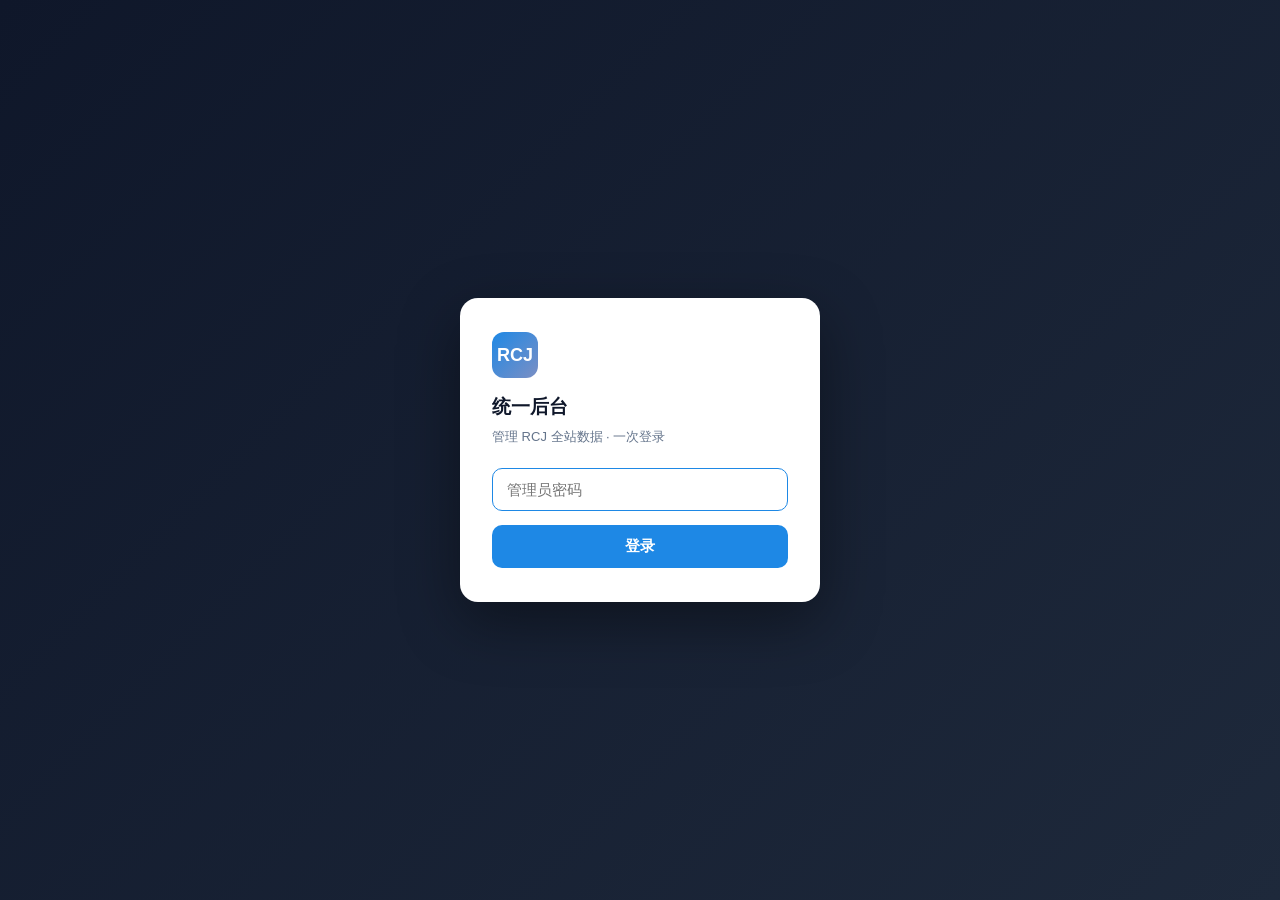
==== admin.html @ c1588ce9 "refactor: speak 系列迁出至 rcj-speak 独立仓库 - 移除 solospeak/ 与 letout/ 目录（已迁入 rcj-speak） - 主站移除 Speak Series" ====
<!DOCTYPE html>
<html lang="zh-CN">
<head>
  <meta charset="UTF-8">
  <meta name="viewport" content="width=device-width, initial-scale=1.0">
  <meta name="robots" content="noindex, nofollow">
  <title>RCJ Admin · 统一后台</title>
  <style>
    /* ── 移动端客服面板底部安全区适配 ── */
    @media (max-width: 768px) {
      /* 确保底部不被手机浏览器下栏遮挡（iOS Safari 100vh 陷阱） */
      .panel { padding-bottom: calc(env(safe-area-inset-bottom, 0px) + 16px); }
      #content { padding-bottom: env(safe-area-inset-bottom, 0px); }
    }
    /* 高亮滚动到目标会话 */
    tr.conv-active-row td { background: #f0fdfa !important; border-left: 3px solid #0d9488; }
    /* 访问分析重点板块 */
    .traffic-focus { display:grid; grid-template-columns:repeat(auto-fit,minmax(220px,1fr)); gap:14px; margin-bottom:16px; }
    .focus-card { background:linear-gradient(135deg,#f8fafc,#f1f5f9); border:1px solid #e5e7eb; border-radius:12px; padding:16px 18px; position:relative; overflow:hidden; }
    .focus-card::before { content:''; position:absolute; top:0; left:0; right:0; height:3px; background:var(--fc,#0d9488); }
    .focus-card .fc-name { font-size:13px; color:#6b7280; margin-bottom:6px; }
    .focus-card .fc-num  { font-size:28px; font-weight:700; color:#111827; line-height:1; }
    .focus-card .fc-sub  { font-size:11px; color:#9ca3af; margin-top:6px; }
    .focus-card.hot { background:linear-gradient(135deg,#fef3c7,#fde68a); border-color:#f59e0b; }
    .focus-card.hot .fc-num { color:#92400e; }
    /* 通勤合并后的 tab */
    .commute-tabs { display:flex; gap:8px; margin-bottom:14px; border-bottom:1px solid var(--line); padding-bottom:10px; }
    .commute-tabs button { padding:6px 14px; border:1px solid var(--line); background:#fff; border-radius:20px; font-size:13px; cursor:pointer; }
    .commute-tabs button.active { background:#0d9488; color:#fff; border-color:#0d9488; }

    :root{
      --bg:#f1f5f9; --surface:#fff; --text:#0f172a; --muted:#64748b; --line:#e2e8f0;
      --sb:#0f172a; --sb2:#1e293b; --sb-text:#cbd5e1; --sb-muted:#64748b;
      --accent:#1e88e5; --ok:#16a34a; --warn:#f59e0b; --danger:#dc2626;
      --ft:#7b8fc4; --aux:#e07850; --hub:#16a34a; --solo:#6f9b8a;
      --radius:14px; --shadow:0 1px 3px rgba(15,23,42,.08),0 1px 2px rgba(15,23,42,.04);
    }
    *{box-sizing:border-box;margin:0;padding:0}
    html,body{height:100%}
    body{font-family:-apple-system,BlinkMacSystemFont,"PingFang SC","Microsoft YaHei",sans-serif;
      background:var(--bg);color:var(--text);line-height:1.6;-webkit-font-smoothing:antialiased}

    /* ===== 布局 ===== */
    .layout{display:flex;min-height:100vh}
    .sidebar{width:230px;flex-shrink:0;background:var(--sb);color:var(--sb-text);
      display:flex;flex-direction:column;position:fixed;top:0;bottom:0;left:0;z-index:30}
    .sb-brand{padding:20px 20px 16px;display:flex;align-items:center;gap:10px;border-bottom:1px solid rgba(255,255,255,.07)}
    .sb-logo{width:34px;height:34px;border-radius:9px;background:linear-gradient(135deg,var(--accent),#7b8fc4);
      display:flex;align-items:center;justify-content:center;font-weight:800;color:#fff;font-size:14px}
    .sb-brand b{color:#fff;font-size:15px;display:block;line-height:1.2}
    .sb-brand small{color:var(--sb-muted);font-size:11px}
    .sb-nav{padding:12px 10px;flex:1;overflow-y:auto}
    .sb-item{display:flex;align-items:center;gap:11px;padding:11px 14px;border-radius:10px;color:var(--sb-text);
      cursor:pointer;font-size:14px;font-weight:500;margin-bottom:3px;transition:background .15s}
    .sb-item .ico{width:20px;text-align:center;font-size:16px}
    .sb-item:hover{background:var(--sb2)}
    .sb-item.active{background:var(--accent);color:#fff}
    .sb-foot{padding:14px 20px;border-top:1px solid rgba(255,255,255,.07);font-size:12px;color:var(--sb-muted)}
    .sb-foot button{background:none;border:none;color:#94a3b8;cursor:pointer;font-size:12px;padding:0}
    .sb-foot button:hover{color:#f87171}

    .main{margin-left:230px;flex:1;min-width:0;display:flex;flex-direction:column}
    .topbar{height:60px;background:var(--surface);border-bottom:1px solid var(--line);
      display:flex;align-items:center;justify-content:space-between;padding:0 24px;position:sticky;top:0;z-index:20}
    .topbar h1{font-size:17px;font-weight:700}
    .topbar .acts{display:flex;gap:10px;align-items:center}
    .topbar .gen{font-size:12px;color:var(--muted)}
    .btn{padding:8px 15px;font-size:13px;font-weight:600;border:1px solid var(--line);background:var(--surface);
      color:var(--text);border-radius:9px;cursor:pointer;transition:.15s}
    .btn:hover{background:var(--bg)}
    .btn.primary{background:var(--accent);color:#fff;border-color:var(--accent)}
    .btn.primary:hover{background:#1565c0}
    .content{padding:24px;flex:1}
    .mobile-bar{display:none}

    /* ===== 卡片 / 指标 ===== */
    .stats{display:grid;grid-template-columns:repeat(auto-fit,minmax(150px,1fr));gap:14px;margin-bottom:22px}
    .stat{background:var(--surface);border:1px solid var(--line);border-radius:var(--radius);padding:18px;box-shadow:var(--shadow);position:relative;overflow:hidden}
    .stat::before{content:"";position:absolute;left:0;top:0;bottom:0;width:4px;background:var(--accent)}
    .stat.ft::before{background:var(--ft)} .stat.aux::before{background:var(--aux)} .stat.hub::before{background:var(--hub)}
    .stat-num{font-size:26px;font-weight:800;letter-spacing:-.5px;font-variant-numeric:tabular-nums}
    .stat-label{font-size:12px;color:var(--muted);margin-top:3px}
    .stat-sub{font-size:11px;color:#94a3b8;margin-top:2px}

    .panel{background:var(--surface);border:1px solid var(--line);border-radius:var(--radius);padding:20px;box-shadow:var(--shadow);margin-bottom:20px}
    .panel h3{font-size:15px;margin-bottom:14px;display:flex;align-items:center;gap:8px}
    .panel h3 .tag{font-size:11px;font-weight:600;padding:2px 8px;border-radius:6px;background:var(--bg);color:var(--muted)}
    .dt{width:100%;border-collapse:collapse;font-size:13px}
    .dt th,.dt td{text-align:left;padding:9px 10px;border-bottom:1px solid var(--line);white-space:nowrap}
    .dt th{color:var(--muted);font-weight:600;background:var(--bg)}
    .dt tbody tr:hover{background:var(--bg)}
    .grid-2{display:grid;grid-template-columns:1fr 1fr;gap:20px}

    /* 趋势图 */
    .chart-wrap{width:100%}
    svg.chart{width:100%;height:auto;display:block}
    .site-stats{display:flex;flex-direction:column;gap:8px;margin-top:4px}
    .ss-item{display:flex;align-items:center;gap:10px;font-size:13px}
    .ss-dot{width:10px;height:10px;border-radius:50%;flex:0 0 auto}
    .ss-name{width:120px;color:#334155}
    .ss-num{font-weight:700;color:#0f172a;font-variant-numeric:tabular-nums}
    .ss-sub{color:#94a3b8;font-size:12px}
    .legend{display:flex;flex-wrap:wrap;gap:12px;margin-top:10px}
    .lg{display:flex;align-items:center;gap:6px;font-size:12px;color:#475569}
    .lg-dot{width:10px;height:10px;border-radius:50%}

    /* 条形（城市） */
    .bar-row{display:flex;align-items:center;gap:12px;margin-bottom:9px;font-size:13px}
    .bar-label{flex:0 0 86px;color:var(--text);white-space:nowrap;overflow:hidden;text-overflow:ellipsis}
    .bar-track{flex:1;background:#f1f5f9;border-radius:999px;height:15px;overflow:hidden}
    .bar-fill{height:100%;background:var(--aux);border-radius:999px;transition:width .5s}
    .bar-val{flex:0 0 34px;text-align:right;color:var(--muted);font-variant-numeric:tabular-nums}

    /* 表格 */
    table{width:100%;border-collapse:collapse;font-size:13px}
    th{text-align:left;color:var(--muted);font-weight:600;font-size:12px;padding:9px 10px;border-bottom:1px solid var(--line)}
    td{padding:10px;border-bottom:1px solid #f1f5f9;vertical-align:top}
    tr:last-child td{border-bottom:none}
    .pill{display:inline-block;font-size:11px;font-weight:700;padding:2px 9px;border-radius:7px}
    .pill.ok{background:#dcfce7;color:#166534} .pill.warn{background:#fef3c7;color:#92400e}
    .pill.gray{background:#e2e8f0;color:#475569} .pill.blue{background:#dbeafe;color:#1e40af}
    .pill.ft{background:#eef2fb;color:#4a5a8a} .pill.aux{background:#fdeee7;color:#9a4a26}
    .mono{font-variant-numeric:tabular-nums}
    .muted{color:var(--muted)} .small{font-size:12px}
    .empty{padding:34px;text-align:center;color:var(--muted);font-size:14px}

    /* 登录屏 */
    .login-wrap{position:fixed;inset:0;background:linear-gradient(135deg,#0f172a,#1e293b);display:flex;align-items:center;justify-content:center;z-index:50}
    .login-card{background:#fff;border-radius:18px;padding:34px 32px;width:360px;max-width:90vw;box-shadow:0 20px 60px rgba(0,0,0,.4)}
    .login-card .lc-logo{width:46px;height:46px;border-radius:12px;background:linear-gradient(135deg,var(--accent),#7b8fc4);
      display:flex;align-items:center;justify-content:center;font-weight:800;color:#fff;font-size:18px;margin-bottom:14px}
    .login-card h2{font-size:19px;margin-bottom:4px}
    .login-card p{color:var(--muted);font-size:13px;margin-bottom:20px}
    .login-card input{width:100%;padding:12px 14px;font-size:15px;border:1px solid var(--line);border-radius:10px;outline:none}
    .login-card input:focus{border-color:var(--accent)}
    .login-card button{width:100%;margin-top:14px;padding:12px;font-size:15px;font-weight:700;background:var(--accent);color:#fff;border:none;border-radius:10px;cursor:pointer}
    .login-card button:hover{background:#1565c0}
    .login-card .err{background:#fef2f2;color:#991b1b;font-size:13px;padding:9px 12px;border-radius:9px;margin-bottom:14px}


    .site-grid{display:grid;grid-template-columns:repeat(auto-fit,minmax(200px,1fr));gap:14px}
    .site-card{display:block;text-decoration:none;background:var(--surface);border:1px solid var(--line);border-radius:var(--radius);padding:18px;box-shadow:var(--shadow);transition:.15s}
    .site-card:hover{border-color:var(--accent);transform:translateY(-2px)}
    .site-card .sc-ico{font-size:22px;margin-bottom:8px}
    .site-card .sc-name{font-weight:700;font-size:15px;color:var(--text)}
    .site-card .sc-url{font-size:12px;color:var(--accent);word-break:break-all;margin-top:2px}
    .site-card .sc-desc{font-size:12px;color:var(--muted);margin-top:6px}

    .loading{padding:60px;text-align:center;color:var(--muted)}
    .err-box{background:#fef2f2;color:#991b1b;padding:14px 18px;border-radius:11px;font-size:14px;margin-bottom:18px}

    /* 站点状态 */
    .hc-grid{display:grid;grid-template-columns:repeat(auto-fit,minmax(220px,1fr));gap:14px}
    .hc-card{background:var(--surface);border:1px solid var(--line);border-radius:var(--radius);padding:16px;box-shadow:var(--shadow);display:flex;align-items:center;gap:13px}
    .hc-dot{width:13px;height:13px;border-radius:50%;flex:0 0 auto}
    .hc-dot.up{background:var(--ok);box-shadow:0 0 0 4px rgba(22,163,74,.13)}
    .hc-dot.down{background:var(--danger);box-shadow:0 0 0 4px rgba(220,38,38,.13);animation:pulse 1.4s infinite}
    @keyframes pulse{0%,100%{opacity:1}50%{opacity:.45}}
    .hc-body{min-width:0}
    .hc-name{font-weight:700;font-size:14px;display:flex;align-items:center;gap:8px}
    .hc-url{font-size:11px;color:var(--muted);word-break:break-all;margin-top:1px}
    .hc-status{font-size:12px;margin-top:3px;font-weight:600}
    .hc-status.up{color:#166534} .hc-status.down{color:#991b1b}
    .hc-sum{display:flex;align-items:center;gap:12px;font-size:13px;margin-bottom:14px;color:var(--muted)}
    .hc-sum b{font-variant-numeric:tabular-nums}
    .hc-sum .okn{color:#166534} .hc-sum .badn{color:#991b1b}

    /* 业务概览卡（站点状态页） */
    .biz-card{background:var(--surface);border:1px solid var(--line);border-radius:var(--radius);padding:16px;box-shadow:var(--shadow)}
    .biz-hd{font-weight:700;font-size:15px;margin-bottom:10px;color:var(--text)}
    .biz-row{display:flex;justify-content:space-between;align-items:center;font-size:13px;padding:5px 0;border-bottom:1px dashed var(--line)}
    .biz-row span{color:var(--muted)} .biz-row b{font-variant-numeric:tabular-nums;font-size:15px}
    .biz-ms{font-size:12.5px;margin-top:9px;padding:8px 10px;border-radius:8px;line-height:1.5;background:var(--bg)}
    .biz-ms b{color:var(--text)} .biz-ms.ms-ok{background:rgba(22,163,74,.08)} .biz-ms.ms-ok b{color:#166534}
    .biz-ms.ms-warn{background:rgba(217,119,6,.1)} .biz-ms.ms-warn b{color:#b45309}
    .biz-ms.ms-info{background:rgba(37,99,235,.07)} .biz-ms.ms-info b{color:#1d4ed8}
    .biz-tag{display:inline-block;font-size:10px;font-weight:700;padding:1px 7px;border-radius:999px;background:var(--accent);color:#fff;margin-left:6px;vertical-align:middle}

    /* 趋势天数切换 */
    .range-tabs{display:inline-flex;border:1px solid var(--line);border-radius:8px;overflow:hidden;margin-left:auto}
    .range-tabs button{border:none;background:var(--surface);color:var(--muted);font-size:12px;font-weight:600;padding:4px 12px;cursor:pointer}
    .range-tabs button.active{background:var(--accent);color:#fff}
    .panel-hd{display:flex;align-items:center;gap:10px;margin-bottom:14px}
    .panel-hd h3{margin-bottom:0}

    @media(max-width:820px){
      .sidebar{transform:translateX(-100%);transition:transform .2s;width:220px}
      .sidebar.open{transform:none}
      .main{margin-left:0}
      .mobile-bar{display:flex;align-items:center;gap:12px;background:var(--sb);color:#fff;padding:12px 16px;position:sticky;top:0;z-index:25}
      .mobile-bar .mb-brand{font-weight:700;font-size:15px}
      .mobile-bar .mb-menu{margin-left:auto;font-size:22px;cursor:pointer}
      .grid-2{grid-template-columns:1fr}
      .sidebar{box-shadow:4px 0 24px rgba(0,0,0,.3)}
    }
  </style>
</head>
<body>

<!-- 登录屏 -->
<div class="login-wrap" id="loginWrap">
  <div class="login-card">
    <div class="lc-logo">RCJ</div>
    <h2>统一后台</h2>
    <p>管理 RCJ 全站数据 · 一次登录</p>
    <div class="err" id="loginErr" style="display:none"></div>
    <input type="password" id="pwInput" placeholder="管理员密码" autofocus />
    <button onclick="doLogin()">登录</button>
  </div>
</div>

<!-- 主框架 -->
<div class="layout" id="app" style="display:none">
  <aside class="sidebar" id="sidebar">
    <div class="sb-brand">
      <div class="sb-logo">RCJ</div>
      <div><b>RCJ Admin</b><small>统一数据后台</small></div>
    </div>
    <nav class="sb-nav" id="nav">
      <div class="sb-item active" data-page="health"><span class="ico">🩺</span>站点状态</div>
      <div class="sb-item" data-page="traffic"><span class="ico">📊</span>访问分析</div>
      <div class="sb-item" data-page="support"><span class="ico">💬</span>客服系统</div>
      <div class="sb-item" data-page="aux"><span class="ico">🛡️</span>辅警题库</div>
      <div class="sb-item" data-page="facetalk"><span class="ico">💬</span>FaceTalk</div>
      <div class="sb-item" data-page="orders"><span class="ico">💰</span>订单提醒</div>
    </nav>
    <div class="sb-foot">
      <div id="genTime">—</div>
      <button onclick="doLogout()">退出登录</button>
    </div>
  </aside>

  <div class="main">
    <div class="mobile-bar">
      <span class="mb-brand">RCJ Admin</span>
      <span class="mb-menu" onclick="document.getElementById('sidebar').classList.toggle('open')">☰</span>
    </div>
    <div class="topbar">
      <h1 id="pageTitle">站点状态</h1>
      <div class="acts">
        <span class="gen" id="genSmall"></span>
        <button class="btn" onclick="loadData()">↻ 刷新</button>
      </div>
    </div>
    <div class="content" id="content">
      <div class="loading">读取中…</div>
    </div>
  </div>
</div>

<script>
const API = '/api/admin';
const SITE_COLORS = { aux:'#1e88e5', xf:'#ef6c00', facetalk:'#8e24aa', hub:'#2e7d32', solospeak:'#00897b', letout:'#6d4c41', training:'#c0ca33', exam:'#d81b60', shop:'#f59e0b' };
const SITE_LABELS = { aux:'辅警刷题站', xf:'消防刷题站', facetalk:'FaceTalk', hub:'RCJ Lab', solospeak:'SoloSpeak', letout:'LetOut', training:'RCJ Training', exam:'Exam Hub', shop:'Shop 商店' };
let DATA = null;
// 登录态由 HttpOnly cookie（rcj_admin）接管，1 天过期；不存任何密码于 localStorage

// ---------- 统一请求封装（含 8s 超时 + 错误归一）----------
async function apiReq(path, opts = {}) {
  const ac = new AbortController();
  const timer = setTimeout(() => ac.abort(), opts.timeout || 8000);
  try {
    const res = await fetch(API + path, Object.assign({ cache: 'no-store' }, opts, { signal: ac.signal }));
    let data = null;
    try { data = await res.json(); } catch (_) {}
    return { ok: res.ok, status: res.status, data };
  } catch (e) {
    return { ok: false, status: 0, data: null, error: (e && e.name === 'AbortError') ? '请求超时' : (e && e.message) || '网络错误' };
  } finally { clearTimeout(timer); }
}
const apiGet = (p, o) => apiReq(p, o);
const apiPost = (p, body, o) => apiReq(p, Object.assign({ method: 'POST', headers: { 'Content-Type': 'application/json' }, body: JSON.stringify(body) }, o));

function showLogin() {
  document.getElementById('loginWrap').style.display = 'flex';
  document.getElementById('app').style.display = 'none';
}

// ---------- 登录 ----------
async function doLogin(){
  const v = document.getElementById('pwInput').value.trim();
  if(!v) return;
  const e = document.getElementById('loginErr'); e.style.display = 'none';
  const r = await apiPost('/login', { password: v });
  if(r.ok && r.data && r.data.ok){ enterApp(); loadData(); }
  else { e.style.display = 'block'; e.textContent = (r.data && r.data.error) || r.error || '登录失败'; }
}
function doLogout(){
  fetch(API+'/logout',{method:'POST'}).finally(()=>location.reload());
}
function enterApp(){
  document.getElementById('loginWrap').style.display='none';
  document.getElementById('app').style.display='flex';
}
document.getElementById('pwInput').addEventListener('keydown',e=>{if(e.key==='Enter')doLogin();});

// ---------- 数据加载 ----------
async function loadData(force){
  const c=document.getElementById('content');
  c.innerHTML='<div class="loading">读取中…</div>';
  const r=await apiGet('/data'+(force?'?nocache=1':''));
  if(r.status===401){ showLogin(); return; }
  if(!r.ok || !r.data || !r.data.ok){
    const msg=(r.data && r.data.error) || r.error || ('HTTP ' + r.status) || '加载失败';
    c.innerHTML='<div class="err-box">'+esc(msg)+'<div style="margin-top:12px"><button class="btn" onclick="loadData()">↻ 重试</button></div></div>';
    return;
  }
  DATA=r.data;
  document.getElementById('genTime').textContent='更新于 '+fmtTime(DATA.generatedAt);
  document.getElementById('genSmall').textContent=fmtTime(DATA.generatedAt);
  renderPage(currentPage);
}

// ---------- 导航 ----------
let currentPage='health';
document.getElementById('nav').addEventListener('click',e=>{
  const it=e.target.closest('.sb-item'); if(!it)return;
  document.querySelectorAll('.sb-item').forEach(x=>x.classList.toggle('active',x===it));
  currentPage=it.dataset.page;
  document.getElementById('pageTitle').textContent=it.textContent.trim();
  document.getElementById('sidebar').classList.remove('open');
  renderPage(currentPage);
});

// 程序化切换页面（供卡片内按钮跳转用，如留言墙「查看全部」、Sing to Me 审核）
window.switchPage = function(p){
  currentPage=p;
  document.querySelectorAll('.sb-item').forEach(x=>x.classList.toggle('active', x.dataset.page===p));
  renderPage(p);
};

function renderPage(p){
  if(!DATA){ document.getElementById('content').innerHTML='<div class="loading">读取中…</div>'; return; }  if(p==='overview') renderOverview();
  else if(p==='health') renderHealth();
  else if(p==='facetalk') renderFaceTalk();
  else if(p==='aux') renderAux();
  else if(p==='sites') renderSites();
  else if(p==='commute') { if(commuteTab==='chat') renderCommuteChat(); else renderCommute(); }
  else if(p==='wall') renderWallMgmt();
  else if(p==='ai') renderAI();
  else if(p==='support') renderSupport();
  else if(p==='traffic') renderTraffic();
  else if(p==='sing') renderSingRequests();
  else if(p==='orders') renderOrders();
}

// 邮件/直达链接：站外跳转进客服管理并定位到具体会话
// ?conversation=xxx 或 ?page=support&conversation=xxx
function handleDeepLink(){
  const url = new URL(location.href);
  const conv = url.searchParams.get('conversation');
  const wantSupport = conv || url.searchParams.get('page') === 'support';
  if (wantSupport) {
    currentPage = 'support';
    document.querySelectorAll('.sb-item').forEach(x => x.classList.toggle('active', x.dataset.page === 'support'));
    document.getElementById('pageTitle').textContent = '客服管理';
    renderSupport();
    if (conv) {
      window._pendingConvId = conv;
    }
  }
}

// ---------- AI 监控 ----------
function renderAI(){
  const d = DATA.ai || { total:0, ok:0, fail:0, successRate:0, byProject:{}, byProvider:{}, byDay:{} };
  const content = document.getElementById('content');
  document.getElementById('pageTitle').textContent = 'AI 监控';
  let html = '';
  html += '<div class="stats">';
  html += '<div class="stat"><div class="stat-num">'+d.total+'</div><div class="stat-label">总调用量</div></div>';
  html += '<div class="stat"><div class="stat-num" style="color:var(--ok)">'+d.ok+'</div><div class="stat-label">成功</div></div>';
  html += '<div class="stat"><div class="stat-num" style="color:var(--danger)">'+d.fail+'</div><div class="stat-label">失败</div></div>';
  html += '<div class="stat"><div class="stat-num">'+d.successRate+'%</div><div class="stat-label">成功率</div></div>';
  html += '</div>';
  function renderTable(title, tag, data){
    let h = '<div class="panel"><h3>'+title+' <span class="tag">'+tag+'</span></h3>';
    const keys = Object.keys(data || {});
    if(!keys.length){ h += '<p class="small muted">暂无数据（部署后首次 AI 调用会自动建表并开始记录）</p>'; }
    else {
      h += '<table style="width:100%;border-collapse:collapse;font-size:13px">';
      h += '<tr style="text-align:left;border-bottom:1px solid var(--line)"><th style="padding:8px">名称</th><th style="padding:8px">总量</th><th style="padding:8px">成功</th><th style="padding:8px">失败</th><th style="padding:8px">成功率</th></tr>';
      keys.sort(function(a,b){return (data[b].total||0)-(data[a].total||0);}).forEach(function(k){
        var s = data[k]; var rate = s.total ? Math.round(s.ok/s.total*100) : 0;
        h += '<tr style="border-bottom:1px solid var(--line)"><td style="padding:8px;font-weight:600">'+esc(k||'unknown')+'</td><td style="padding:8px">'+s.total+'</td><td style="padding:8px;color:var(--ok)">'+s.ok+'</td><td style="padding:8px;color:var(--danger)">'+s.fail+'</td><td style="padding:8px">'+rate+'%</td></tr>';
      });
      h += '</table>';
    }
    h += '</div>';
    return h;
  }
  html += renderTable('各项目调用', '按 project 聚合', d.byProject);
  html += renderTable('各渠道调用', '按 provider 聚合', d.byProvider);
  // 最近 14 天趋势
  html += '<div class="panel"><h3>最近 14 天趋势 <span class="tag">按日聚合</span></h3>';
  var days = Object.keys(d.byDay || {}).sort();
  if(!days.length){ html += '<p class="small muted">暂无数据</p>'; }
  else {
    var max = 1; days.forEach(function(day){ if((d.byDay[day].total||0)>max) max=d.byDay[day].total; });
    html += '<div style="display:flex;align-items:flex-end;gap:4px;height:120px;margin-top:10px">';
    days.forEach(function(day){
      var s = d.byDay[day]; var h = Math.round((s.total||0)/max*100);
      var rate = s.total ? Math.round(s.ok/s.total*100) : 0;
      html += '<div style="flex:1;display:flex;flex-direction:column;align-items:center;gap:2px" title="'+day+': '+s.total+'次 '+rate+'%">';
      html += '<div style="width:100%;background:var(--accent);border-radius:3px 3px 0 0;height:'+h+'%;min-height:'+(s.total?2:0)+'px"></div>';
      html += '<span style="font-size:9px;color:var(--muted);transform:rotate(-45deg);white-space:nowrap">'+day.slice(5)+'</span>';
      html += '</div>';
    });
    html += '</div>';
  }
  html += '</div>';
  content.innerHTML = html;
}

// ---------- 概览 ----------
let trendDays = 14; // 趋势图天数（7/14/30 切换）
function renderOverview(){
  const d=DATA, F=d.facetalk, A=d.aux, AN=d.analytics||{series:[],allVisits:0};
  // 补全已知站点（没数据的也显示 0 平线）
  const ALL_SITES=['aux','xf','facetalk','hub','solospeak','letout','training','exam','shop'];
  const seriesMap={};
  (AN.series||[]).forEach(s=>seriesMap[s.site]=s);
  ALL_SITES.forEach(s=>{ if(!seriesMap[s]) seriesMap[s]={site,s,points:[],total:0,u:0,d:0}; });
  const fullSeries=ALL_SITES.map(s=>seriesMap[s]);
  const allVisits=fullSeries.reduce((a,s)=>a+s.total,0);
  const cards=[
    {cls:'ft',num:F.pairsTotal,label:'FaceTalk 匹配',sub:F.intents+' 意图 / '+F.applications+' 申请'},
    {cls:'aux',num:allVisits,label:'全站浏览量',sub:fullSeries.filter(s=>s.total>0).length+' 个站点有数据 · 辅警 '+A.visits.s},
  ];
  let html='<div class="stats">';
  cards.forEach(c=>html+='<div class="stat '+c.cls+'"><div class="stat-num">'+c.num+'</div><div class="stat-label">'+c.label+'</div><div class="stat-sub">'+c.sub+'</div></div>');
  html+='</div>';

  // 全站多站点趋势图（7/14/30 天切换）
  html+='<div class="panel"><div class="panel-hd"><h3>全站浏览趋势 <span class="tag">rcj-analytics-d1</span></h3>'
    +'<span class="range-tabs">'
    +'<button onclick="setTrendDays(7)" class="'+(trendDays===7?'active':'')+'">7天</button>'
    +'<button onclick="setTrendDays(14)" class="'+(trendDays===14?'active':'')+'">14天</button>'
    +'<button onclick="setTrendDays(30)" class="'+(trendDays===30?'active':'')+'">30天</button>'
    +'</span></div>'+multiLineChart(fullSeries, trendDays)+'</div>';

  // 今日 TOP + 最近访问明细
  const top=calcTodayTop(seriesMap);
  let topHtml='';
  if(top.length){
    const maxN=Math.max(1,top[0].n);
    top.forEach(t=>{
      const pct=Math.round(t.n/maxN*100);
      topHtml+='<div class="bar-row"><span class="bar-label">'+SITE_LABELS[t.site]+'</span><div class="bar-track"><div class="bar-fill" style="width:'+pct+'%;background:'+(SITE_COLORS[t.site]||'#64748b')+'"></div></div><span class="bar-val">'+t.n+'</span></div>';
    });
  }
  html+='<div class="grid-2">';
  html+='<div class="panel"><h3>最新数据日 TOP 站点 <span class="tag">'+esc(top.length&&top[0].day||'—')+'</span></h3><div class="site-stats">'+topHtml+'</div></div>';
  const rv=d.recentVisits||[];
  let rvHtml='';
  if(!rv.length) rvHtml='<div class="empty">近 7 日暂无访问记录</div>';
  else{
    rvHtml='<table><thead><tr><th>站点</th><th>日期</th><th>IP</th><th>次数</th></tr></thead><tbody>';
    rv.forEach(v=>{
      rvHtml+='<tr><td><span class="ss-dot" style="display:inline-block;vertical-align:middle;margin-right:6px;background:'+(SITE_COLORS[v.site]||'#64748b')+'"></span>'+SITE_LABELS[v.site]+'</td><td class="mono small">'+esc(v.day)+'</td><td class="mono small">'+esc(v.ip)+'</td><td class="mono">'+v.n+'</td></tr>';
    });
    rvHtml+='</tbody></table>';
  }
  html+='<div class="panel"><h3>最近访问明细 <span class="tag">近 7 日</span></h3>'+rvHtml+'</div>';
  html+='</div>';

  // 各站点累计流量
  html+='<div class="panel"><h3>各站点流量（累计）</h3><div class="site-stats">';
  let any=false;
  ALL_SITES.forEach(site=>{
    const s=fullSeries.find(x=>x.site===site); if(!s)return; any=true;
    html+='<div class="ss-item"><span class="ss-dot" style="background:'+SITE_COLORS[site]+'"></span><span class="ss-name">'+SITE_LABELS[site]+'</span><span class="ss-num">'+s.total+'</span><span class="ss-sub">'+s.u+' 访客 / '+s.d+' 天</span></div>';
  });
  if(!any) html+='<div class="empty">暂无浏览数据（埋点已部署，访问各站点后开始累计）</div>';
  html+='</div></div>';

  html+='<div class="panel"><h3>数据源说明</h3><p class="small muted">'+esc(d.note)+'</p>';
  html+='<p class="small muted" style="margin-top:8px">所有站点浏览量通过统一埋点 <code>/api/track?site=xxx</code> 汇入同一张表，一处聚合、跨站对比，不再分散。</p></div>';

  document.getElementById('content').innerHTML=html;
}

function setTrendDays(n){
  trendDays=n;
  renderOverview();
}

function calcTodayTop(seriesMap){
  return Object.values(seriesMap)
    .map(s=>{
      const pts=s.points||[];
      const last=pts.length?pts[pts.length-1]:null;
      return { site:s.site, day:last?last.day:'—', n:last?Number(last.s)||0:0 };
    })
    .sort((a,b)=>b.n-a.n);
}

function miniModuleList(){
  const d=DATA, F=d.facetalk, A=d.aux;
  const rows=[
    ['💬 FaceTalk','匹配 '+F.pairsTotal+' · 留言墙 '+F.wall+' · 举报 '+F.reports+' · 评分 '+F.ratings],
    ['🛡️ 辅警题库','浏览 '+A.visits.s+' · 独立访客 '+A.visits.u],
  ];
  let h='<div style="display:flex;flex-direction:column;gap:12px">';
  rows.forEach(r=>h+='<div style="display:flex;gap:10px;font-size:13px"><span>'+r[0]+'</span><span class="muted">'+r[1]+'</span></div>');
  return h+'</div>';
}

// ---------- FaceTalk ----------
function renderFaceTalk(){
  const F=DATA.facetalk, bs=F.pairsByStatus||{};
  let html='<div class="stats">';
  [['ft',F.pairsTotal,'匹配对总数','closed '+ (bs.closed||0)],
   ['ft',F.intents,'公开意图',''],
   ['ft',F.applications,'申请',''],
   ['ft',F.wall,'留言墙',''],
   ['ft',F.reports,'举报',''],
   ['ft',F.ratings,'评分','']].forEach(c=>html+='<div class="stat '+c[0]+'"><div class="stat-num">'+c[1]+'</div><div class="stat-label">'+c[2]+'</div>'+(c[3]?'<div class="stat-sub">'+c[3]+'</div>':'')+'</div>');
  html+='</div>';

  html+='<div class="grid-2">';
  // 最近匹配
  html+='<div class="panel"><h3>最近匹配对 <span class="tag">mianshi-dazi-d1</span></h3>';
  if(!F.recentPairs.length) html+='<div class="empty">暂无匹配记录</div>';
  else{
    html+='<table><thead><tr><th>模式</th><th>状态</th><th>创建时间</th></tr></thead><tbody>';
    F.recentPairs.forEach(p=>{
      html+='<tr><td>'+(p.mode||'-')+'</td><td><span class="pill '+(p.status==='closed'?'ok':'blue')+'">'+esc(p.status)+'</span></td><td class="mono small">'+fmtTime(p.created)+'</td></tr>';
    });
    html+='</tbody></table>';
  }
  html+='</div>';
  // 最近留言墙
  html+='<div class="panel"><h3>最近留言墙</h3>';
  if(!F.recentWall.length) html+='<div class="empty">暂无留言</div>';
  else{
    html+='<div style="display:flex;flex-direction:column;gap:10px">';
    F.recentWall.forEach(w=>{
      const ipTag = w.ip ? ' <span class="muted" style="font-family:monospace">🌐'+esc(w.ip)+'</span>' : '';
      html+='<div style="border-bottom:1px dashed var(--line);padding-bottom:9px"><div class="small"><b>'+esc(w.name)+'</b>'+ipTag+' <span class="muted">'+fmtTime(w.created_at)+'</span></div><div class="small">'+esc(w.text)+'</div></div>';
    });
    html+='</div>';
  }
  html+='</div>';
  html+='</div>';

  if(F.highlights && F.highlights.length){
    html+='<div class="panel"><h3>✨ 产品亮点 <span class="tag">得意之作</span></h3><div style="display:flex;flex-direction:column;gap:10px">';
    F.highlights.forEach(function(h){ html+='<div class="biz-ms ms-info"><b>'+esc(h.label)+'</b> · '+esc(h.desc)+'</div>'; });
    html+='</div></div>';
  }

  html+='<div class="panel"><h3>原生后台（深度操作）</h3><a class="site-card" href="https://facetalk.955827.xyz/admin" target="_blank" rel="noopener"><div class="sc-ico">💬</div><div class="sc-name">FaceTalk 管理后台</div><div class="sc-url">facetalk.955827.xyz/admin</div><div class="sc-desc">匹配详情、信誉、留言墙审核等深度操作（独立密码）。</div></a></div>';

  document.getElementById('content').innerHTML=html;
}

// ---------- 辅警 ----------
function renderAux(){
  const A=DATA.aux;
  let html='<div class="stats">';
  [['aux',A.visits.s,'浏览量','近 '+A.visits.d+' 天'],
   ['aux',A.visits.u,'独立访客','']].forEach(c=>html+='<div class="stat '+c[0]+'"><div class="stat-num">'+c[1]+'</div><div class="stat-label">'+c[2]+'</div>'+(c[3]?'<div class="stat-sub">'+c[3]+'</div>':'')+'</div>');
  html+='</div>';

  html+='<div class="panel"><p class="small muted">'+esc(A.note||'')+'</p></div>';

  if(A.milestones && A.milestones.length){
    html+='<div class="panel"><h3>🏆 业务里程碑 <span class="tag">运营数据</span></h3><div style="display:flex;flex-direction:column;gap:10px">';
    A.milestones.forEach(function(m){
      html+='<div class="biz-ms ms-'+m.tone+'"><b>'+esc(m.label)+'</b> · '+esc(m.desc)+' <span class="biz-tag">'+esc(m.tag)+'</span></div>';
    });
    html+='</div><p class="small muted" style="margin-top:10px">注：里程碑为线下运营数据（非系统自动统计），由运营维护。</p></div>';
  }

  html+='<div class="panel"><h3>近 14 日浏览趋势 <span class="tag">rcj-analytics-d1</span></h3><div class="chart-wrap">'+lineChart(A.visitTrend)+'</div></div>';

  document.getElementById('content').innerHTML=html;
}

// runMigrate 已废弃：aux-police-exam-d1 已删除，迁移脚本在后端直接返回「无需迁移」（见 functions/api/admin/migrate.js）。

// ---------- 站点状态 ----------
async function renderHealth(){
  const c=document.getElementById('content');
  c.innerHTML='<div class="loading">正在探测各站点…</div>';
  const r=await apiGet('/health');
  if(r.status===401){ showLogin(); return; }
  if(!r.ok || !r.data || !r.data.ok){
    const msg=(r.data && r.data.error) || r.error || ('HTTP '+r.status);
    c.innerHTML='<div class="err-box">'+esc(msg)+'<div style="margin-top:12px"><button class="btn" onclick="renderHealth()">↻ 重试</button></div></div>';
    return;
  }
  const h=r.data, sites=h.sites||[];
  const upN=h.summary&&h.summary.up!==undefined?h.summary.up:sites.filter(s=>s.ok).length;
  const total=sites.length;
  let html='<div class="panel"><h3>🩺 站点在线状态</h3>'
    +'<div class="hc-sum">'+upN+' / '+total+' 个站点正常'
    +(h.cached?' <span class="small muted">（缓存 '+h.checkedAt.slice(11,16)+'）</span>':'')
    +' <span class="small muted">探测于 '+h.checkedAt.slice(0,16).replace('T',' ')+'</span></div>'
    +'<div class="hc-grid">';
  sites.forEach(s=>{
    const up=!!s.ok;
    html+='<div class="hc-card"><span class="hc-dot '+(up?'up':'down')+'"></span><div class="hc-body">'
      +'<div class="hc-name">'+esc(s.name)+'</div>'
      +'<div class="hc-url">'+esc(s.url.replace(/^https?:\/\//,''))+'</div>'
      +'<div class="hc-status '+(up?'up':'down')+'">'+(up?('正常 · HTTP '+s.status):(s.status===0?('异常 · '+(s.error||'不可达')):('HTTP '+s.status)))+'</div>'
      +'</div></div>';
  });
  html+='</div>';

  // ===== 业务概览（各站点核心指标，与在线状态并列）=====
  const F=DATA.facetalk||{}, A=DATA.aux||{};
  html+='<div class="panel" style="margin-top:16px"><h3>📌 业务概览 <span class="tag">核心站点</span></h3><div class="grid-2">';
  // 辅警题库
  html+='<div class="biz-card"><div class="biz-hd">🛡️ 辅警题库</div>'
    +'<div class="biz-row"><span>浏览量</span><b>'+A.visits.s+'</b></div>'
    +'<div class="biz-row"><span>独立访客</span><b>'+A.visits.u+'</b></div>'
    +(A.milestones||[]).map(function(m){ return '<div class="biz-ms ms-'+m.tone+'"><b>'+esc(m.label)+'</b> · '+esc(m.desc)+' <span class="biz-tag">'+esc(m.tag)+'</span></div>'; }).join('')
    +'</div>';
  // FaceTalk
  html+='<div class="biz-card"><div class="biz-hd">💬 FaceTalk</div>'
    +'<div class="biz-row"><span>匹配对</span><b>'+F.pairsTotal+'</b></div>'
    +'<div class="biz-row"><span>留言墙</span><b>'+F.wall+'</b></div>'
    +'<div class="biz-row"><span>评分</span><b>'+F.ratings+'</b></div>'
    +(F.highlights||[]).map(function(h){ return '<div class="biz-ms ms-info"><b>'+esc(h.label)+'</b> · '+esc(h.desc)+'</div>'; }).join('')
    +'</div>';
  html+='</div></div>';

  // ===== 留言墙聚合（融为一体：主后台统一管 FaceTalk 留言墙）=====
  const wall=(F.recentWall||[]).slice(0,5);
  html+='<div class="panel" style="margin-top:16px"><h3>🗒️ 留言墙 <span class="tag">来自 FaceTalk · 已融入主后台</span></h3>';
  if(!wall.length) html+='<div class="empty">暂无留言</div>';
  else{
    html+='<div style="display:flex;flex-direction:column;gap:8px">';
    wall.forEach(function(w){ html+='<div style="border-bottom:1px dashed var(--line);padding-bottom:8px"><div class="small"><b>'+esc(w.name||'匿名')+'</b> <span class="muted">'+fmtTime(w.created_at)+'</span></div><div class="small">'+esc(w.text||'')+'</div></div>'; });
    html+='</div><div style="margin-top:10px"><button class="btn" onclick="switchPage(\'wall\')">查看全部 / 管理 →</button></div>';
  }
  html+='</div>';

  // ===== Sing to Me 审核入口（0元购：用户为我唱歌，我送资料）=====
  html+='<div class="panel" style="margin-top:16px"><h3>🎤 Sing to Me <span class="tag">0元购 · 用户为我唱歌</span></h3>'
    +'<p class="small muted">用户在 shop 为我唱一首歌，我送她资料。点此审核录音、标记通过 / 已发。</p>'
    +'<div style="margin-top:10px"><button class="btn" onclick="switchPage(\'sing\')">去审核 →</button></div></div>';

  html+='<div style="margin-top:14px"><button class="btn" onclick="renderHealth()">↻ 重新探测</button></div></div>';
  c.innerHTML=html;
}

// ---------- Sing to Me 审核 ----------
// 录音加载失败时给出可见提示，避免"点了没反应/闪退"无从判断
window.__singAudioErr=function(el){
  el.style.display='none';
  var d=document.createElement('div');
  d.className='small';
  d.style.color='var(--danger)';
  d.textContent='录音加载失败：可能已被清除，或登录已过期（请重新登录后再试）';
  if(el.parentNode) el.parentNode.insertBefore(d, el.nextSibling);
};
async function renderSingRequests(){
  const c=document.getElementById('content');
  document.getElementById('pageTitle').textContent='Sing to Me 审核';
  c.innerHTML='<div class="loading">加载 Sing to Me 请求…</div>';
  let data;
  try{
    const r=await fetch('/api/sing?list=1',{cache:'no-store'});
    data=await r.json();
  }catch(e){ c.innerHTML='<div class="err-box">加载失败：'+e.message+'</div>'; return; }
  if(!data.ok){ if(data.error==='未登录'){ showLogin(); return; } c.innerHTML='<div class="err-box">'+(data.error||'加载失败')+'</div>'; return; }
  const list=data.list||[];
  const matLabel={anki:'Anki卡组',app:'开源App',offline:'离线题库',ndd:'你懂的',jgh:'结构化',fj:'辅警题库',xf:'消防题库'};
  const tierLabel={0:'0元 · 唱送资料',9.9:'9.9元',39:'39元',69:'69元'};
  const stMap={pending:['待审核','var(--warn)'],approved:['已通过','var(--ok)'],rejected:['已拒绝','var(--danger)'],sent:['已发送','var(--accent)']};
  let html='<div class="stats">'
    +'<div class="stat"><div class="stat-num">'+list.length+'</div><div class="stat-label">总请求</div></div>'
    +'<div class="stat"><div class="stat-num" style="color:var(--ok)">'+list.filter(x=>x.status==='pending').length+'</div><div class="stat-label">待审核</div></div>'
    +'<div class="stat"><div class="stat-num">'+list.filter(x=>x.status==='sent').length+'</div><div class="stat-label">已发送</div></div>'
    +'</div>';
  html+='<div class="panel"><div style="display:flex;justify-content:space-between;align-items:center;flex-wrap:wrap;gap:8px"><h3>请求列表</h3><div><button class="btn" onclick="renderSingRequests()">↻ 刷新</button> <button class="btn" onclick="singClean()">清除30天前</button></div></div>';
  if(!list.length){ html+='<div class="empty">暂无请求</div></div>'; c.innerHTML=html; return; }
  html+='<div style="display:flex;flex-direction:column;gap:14px;margin-top:12px">';
  list.forEach(function(x){
    let mats=[]; try{ mats=JSON.parse(x.materials||'[]'); }catch(e){}
    mats=mats.map(k=>matLabel[k]||k).join('、')||'—';
    const sm=stMap[x.status]||[x.status,'var(--muted)'];
    html+='<div style="border:1px solid var(--line);border-radius:var(--radius);padding:14px">';
    html+='<div style="display:flex;justify-content:space-between;flex-wrap:wrap;gap:8px">';
    html+='<div><b>'+esc(x.email)+'</b> <span class="tag">'+esc(tierLabel[x.tier]||x.tier)+'</span> <span style="color:'+sm[1]+'">'+sm[0]+'</span></div>';
    html+='<span class="small muted">'+fmtTime(x.created)+'</span></div>';
    html+='<div class="small" style="margin:6px 0">想要：'+esc(mats)+'</div>';
    if(x.audioKey) html+='<audio controls preload="none" src="/api/sing/audio/'+encodeURIComponent(x.id)+'" style="width:100%;margin:6px 0" onerror="__singAudioErr(this)"></audio>';
    else html+='<div class="small muted">（无录音 · 已清除）</div>';
    html+='<div style="display:flex;gap:8px;margin-top:6px">';
    if(x.status==='pending'){
      html+='<button class="btn" onclick="singAct(\''+x.id+'\',\'approve\')">通过</button>';
      html+='<button class="btn" onclick="singAct(\''+x.id+'\',\'reject\')">不满意 · 拒绝并清除录音</button>';
    } else {
      html+='<button class="btn" onclick="singAct(\''+x.id+'\',\'sent\')">标记已发</button>';
    }
    html+='</div></div>';
  });
  html+='</div></div>';
  c.innerHTML=html;
}
async function singAct(id,action){
  try{
    const r=await fetch('/api/sing?id='+encodeURIComponent(id)+'&action='+action,{method:'POST',cache:'no-store'});
    const d=await r.json();
    if(!d.ok) alert('操作失败：'+(d.error||''));
  }catch(e){ alert('操作失败：'+e.message); }
  renderSingRequests();
}
async function singClean(){
  if(!confirm('清除 30 天前已处理的请求及其语音？')) return;
  try{
    const r=await fetch('/api/sing?clean=1',{cache:'no-store'});
    const d=await r.json();
    alert(d.ok?('已清除 '+d.cleaned+' 条，删 R2 语音 '+d.r2Deleted+' 个'):('失败：'+(d.error||'')));
  }catch(e){ alert('失败：'+e.message); }
  renderSingRequests();
}

// ---------- 站点导航 ----------
function renderSites(){
  const sites=[
    {ico:'💬',name:'FaceTalk',url:'facetalk.955827.xyz/admin',desc:'面试搭子 · 匹配/留言/信誉'},
    {ico:'🛡️',name:'辅警刷题站',url:'exam.955827.xyz/fj',desc:'笔试·面试·体测题库'},
    {ico:'🔥',name:'消防刷题站',url:'exam.955827.xyz/xf',desc:'消防员结构化面试'},
    {ico:'📚',name:'RCJ Exam Hub',url:'exam.955827.xyz',desc:'题库与内容中枢'},
    {ico:'🎯',name:'RCJ Training',url:'exam.955827.xyz/train',desc:'职业能力训练系统'},
    {ico:'🎤',name:'SoloSpeak',url:'speak.955827.xyz/solospeak',desc:'开口系列 · 独声练习'},
    {ico:'🌿',name:'LetOut',url:'speak.955827.xyz/letout',desc:'开口系列 · 大声说'},
  ];
  let html='<div class="panel"><h3>🌐 站点导航</h3><div class="site-grid">';
  sites.forEach(s=>{
    const full=s.url.startsWith('http')?s.url:('https://'+s.url);
    html+='<a class="site-card" href="'+full+'" target="_blank" rel="noopener"><div class="sc-ico">'+s.ico+'</div><div class="sc-name">'+s.name+'</div><div class="sc-url">'+s.url+'</div><div class="sc-desc">'+s.desc+'</div></a>';
  });
  html+='</div></div>';
  document.getElementById('content').innerHTML=html;
}

// ---------- 此刻通勤（commute 场景管理）----------
async function renderCommute(){
  const c=document.getElementById('content');
  c.innerHTML='<div class="loading">读取中…</div>';
  let snap=null;
  try{
    const r=await fetch('/api/moment',{method:'GET',headers:{Accept:'application/json'}});
    const j=await r.json();
    if(j.ok) snap=j;
  }catch(_){}
  const st=snap&&snap.stats?snap.stats:{};
  const active=snap?Number(snap.active)||0:0;
  const cards=[
    ['hub',active,'此刻正在通勤','最近 2h 内未结束'],
    ['hub',st.doneToday||0,'今日完成',''],
    ['hub',fmtDur(st.minSec),'最短',''],
    ['hub',fmtDur(st.maxSec),'最长',''],
    ['hub',fmtDur(st.avgSec),'平均',''],
  ];
  let html='<div class="stats">';
  cards.forEach(x=>html+='<div class="stat '+x[0]+'"><div class="stat-num">'+x[1]+'</div><div class="stat-label">'+x[2]+'</div>'+(x[3]?'<div class="stat-sub">'+x[3]+'</div>':'')+'</div>');
  html+='</div>';

  html+='<div class="panel"><h3>🚇 通勤 · 此刻通勤数据</h3>'
    +'<div class="commute-tabs">'
    +'<button class="'+(commuteTab==='moment'?'active':'')+'" onclick="setCommuteTab(\'moment\')">此刻通勤数据</button>'
    +'<button class="'+(commuteTab==='chat'?'active':'')+'" onclick="setCommuteTab(\'chat\')">通勤聊天</button>'
    +'</div>'
    +'<p class="small muted">场景名为 <code>commute</code>，主表存 rcj-analytics-d1 的 <code>moments</code>，连带 <code>commute_chat</code>（聊天）和 <code>commute_chat_rl</code>（限流）。清空会一并删除，<b>不可逆</b>。聊天逐条删除请切到「通勤聊天」tab。</p>'
    +'<div style="margin-top:14px;display:flex;gap:10px;align-items:center;flex-wrap:wrap">'
    +'<button class="btn" onclick="loadCommute()">↻ 刷新</button>'
    +'<button class="btn primary" onclick="clearCommute()">🗑 清空全部记录</button>'
    +'<span class="small muted" id="commuteMsg"></span>'
    +'</div></div>';

  c.innerHTML=html;
}
function loadCommute(){ renderCommute(); }
async function clearCommute(){
  if(!confirm('确认清空 commute 全部记录？此操作不可恢复。')) return;
  const msg=document.getElementById('commuteMsg');
  if(msg){ msg.textContent='处理中…'; msg.style.color='var(--muted)'; }
  try{
    // 后台已登录（带 rcj_admin cookie），直接清空；无需手动填 key
    const r=await fetch('/api/moment?clear=commute',{method:'GET',credentials:'same-origin'});
    const j=await r.json().catch(()=>({}));
    if(r.ok && j.ok){
      if(msg){ msg.textContent='✓ 已清空'; msg.style.color='var(--ok)'; }
      renderCommute();
    } else if(r.status===403){
      if(msg){ msg.textContent='✗ 未登录，请先在后台登录'; msg.style.color='var(--danger)'; }
      showLogin();
    } else {
      if(msg){ msg.textContent='✗ '+(j.error||('HTTP '+r.status)); msg.style.color='var(--danger)'; }
    }
  }catch(e){
    if(msg){ msg.textContent='✗ 网络错误'; msg.style.color='var(--danger)'; }
  }
}

// ---------- 留言管理（FaceTalk wall 表） ----------
function renderWallMgmt(){
  const c=document.getElementById('content');
  const F=DATA.facetalk||{};
  const list=(F.recentWall||[]).slice(); // 已由 data.js 返回最近 200 条，含 id/ip/name/text/created_at
  let html='<div class="panel"><h3>💬 留言管理</h3>'
    +'<p class="small muted">数据来自 FaceTalk 独立库（mianshi-dazi-d1 · wall 表），共 '+list.length+' 条（最近 200）。每条带来源 IP，便于区分谁发的。</p>'
    +'<div style="margin:14px 0;display:flex;gap:10px;align-items:center;flex-wrap:wrap">'
    +'<input id="wallIpInput" placeholder="输入 IP 批量删（如 1.2.3.4）" style="padding:7px 10px;border:1px solid var(--line);border-radius:8px;background:var(--bg);color:var(--ink)"/>'
    +'<button class="btn" onclick="delWallIp()">🗑 按 IP 删除</button>'
    +'<span class="small muted" id="wallMsg"></span>'
    +'</div>';
  if(!list.length){
    html+='<div class="empty">暂无留言</div></div>';
    c.innerHTML=html; return;
  }
  html+='<div style="border:1px solid var(--line);border-radius:10px;overflow:hidden">';
  html+='<div style="display:grid;grid-template-columns:1fr auto;gap:0">';
  list.forEach(w=>{
    const ip=(w.ip||'').trim();
    html+='<div style="padding:12px 14px;border-bottom:1px solid var(--line)">'
      +'<div class="small"><b>'+esc(w.name||'匿名')+'</b>'
      +'<span class="muted" style="margin-left:8px;font-family:ui-monospace,monospace">🌐 '+(ip||'未知IP')+'</span>'
      +'<span class="muted" style="margin-left:8px">'+fmtTime(w.created_at)+'</span></div>'
      +'<div class="small" style="margin-top:4px;white-space:pre-wrap">'+esc(w.text||'')+'</div></div>';
    html+='<div style="padding:12px 14px;border-bottom:1px solid var(--line);display:flex;align-items:center">'
      +'<button class="btn small" onclick="delWall(\''+esc(w.id)+'\')">删除</button></div>';
  });
  html+='</div></div></div>';
  c.innerHTML=html;
}
async function delWall(id){
  if(!id) return;
  if(!confirm('确认删除这条留言？不可恢复。')) return;
  const msg=document.getElementById('wallMsg');
  if(msg){ msg.textContent='处理中…'; msg.style.color='var(--muted)'; }
  try{
    const r=await fetch('/api/admin/wall?del='+encodeURIComponent(id),{method:'GET',credentials:'same-origin'});
    const j=await r.json().catch(()=>({}));
    if(r.ok && j.ok){
      if(msg){ msg.textContent='✓ 已删除 '+j.deleted+' 条'; msg.style.color='var(--ok)'; }
      loadData(); // 重新拉数据刷新列表
    } else if(r.status===401){
      if(msg){ msg.textContent='✗ 未登录'; msg.style.color='var(--danger)'; }
      showLogin();
    } else {
      if(msg){ msg.textContent='✗ '+(j.error||('HTTP '+r.status)); msg.style.color='var(--danger)'; }
    }
  }catch(e){
    if(msg){ msg.textContent='✗ 网络错误'; msg.style.color='var(--danger)'; }
  }
}

// ---------- 通勤聊天（commute 页面 chat 表） ----------
let _ccCache = [];
// 通勤板块内的子视图：'moment'（此刻通勤数据） / 'chat'（通勤聊天）
let commuteTab = 'moment';
function setCommuteTab(tab){
  commuteTab = tab;
  if(tab === 'chat') renderCommuteChat();
  else renderCommute();
}
async function renderCommuteChat(){
  const c=document.getElementById('content');
  c.innerHTML='<div class="loading">读取中…</div>';
  try{
    const r=await fetch('/api/admin/commute-chat?list=1',{credentials:'same-origin'});
    const j=await r.json().catch(()=>({}));
    if(!r.ok || !j.ok){ c.innerHTML='<div class="err-box">'+(j.error||('HTTP '+r.status))+'</div>'; return; }
    _ccCache=j.items||[];
    drawCommuteChat();
  }catch(e){
    c.innerHTML='<div class="err-box">网络错误</div>';
  }
}
function drawCommuteChat(){
  const c=document.getElementById('content');
  const list=_ccCache||[];
  let html='<div class="panel"><h3>🚇 通勤 · 聊天记录</h3>'
    +'<div class="commute-tabs">'
    +'<button class="'+(commuteTab==='moment'?'active':'')+'" onclick="setCommuteTab(\'moment\')">此刻通勤数据</button>'
    +'<button class="'+(commuteTab==='chat'?'active':'')+'" onclick="setCommuteTab(\'chat\')">通勤聊天</button>'
    +'</div>'
    +'<p class="small muted">commute 页「此刻同行」聊天记录，存 rcj-analytics-d1 · commute_chat 表，共 '+list.length+' 条（最近 100）。</p>'
    +'<div style="margin:14px 0;display:flex;gap:10px;flex-wrap:wrap">'
    +'<button class="btn" onclick="renderCommuteChat()">↻ 刷新</button>'
    +'<button class="btn primary" onclick="clearCommuteChat()">🗑 清空全部聊天</button>'
    +'<span class="small muted" id="ccMsg"></span>'
    +'</div>';
  if(!list.length){ html+='<div class="empty">暂无聊天记录</div></div>'; c.innerHTML=html; return; }
  html+='<div style="border:1px solid var(--line);border-radius:10px;overflow:hidden">';
  list.forEach(w=>{
    html+='<div style="display:grid;grid-template-columns:1fr auto;padding:10px 14px;border-bottom:1px solid var(--line);gap:12px;align-items:start">'
      +'<div><div class="small muted">'+fmtTime(w.created_at)+' <span style="font-family:ui-monospace,monospace">· '+esc(w.client_id||'')+'</span></div>'
      +'<div class="small" style="margin-top:4px;white-space:pre-wrap;word-break:break-word">'+esc(w.text||'')+'</div></div>'
      +'<div><button class="btn small" onclick="delCommuteChat(\''+esc(w.id)+'\')">删除</button></div>'
      +'</div>';
  });
  html+='</div></div>';
  c.innerHTML=html;
}
async function delCommuteChat(id){
  if(!id) return;
  if(!confirm('确认删除这条聊天？')) return;
  const msg=document.getElementById('ccMsg');
  if(msg){ msg.textContent='处理中…'; msg.style.color='var(--muted)'; }
  try{
    const r=await fetch('/api/admin/commute-chat?del='+encodeURIComponent(id),{credentials:'same-origin'});
    const j=await r.json().catch(()=>({}));
    if(r.ok && j.ok){
      if(msg){ msg.textContent='✓ 已删除 '+j.deleted+' 条'; msg.style.color='var(--ok)'; }
      renderCommuteChat();
    } else if(r.status===401){
      if(msg){ msg.textContent='✗ 未登录'; msg.style.color='var(--danger)'; }
      showLogin();
    } else {
      if(msg){ msg.textContent='✗ '+(j.error||('HTTP '+r.status)); msg.style.color='var(--danger)'; }
    }
  }catch(e){
    if(msg){ msg.textContent='✗ 网络错误'; msg.style.color='var(--danger)'; }
  }
}
async function clearCommuteChat(){
  if(!confirm('确认清空全部通勤聊天（含限流计数）？')) return;
  const msg=document.getElementById('ccMsg');
  if(msg){ msg.textContent='处理中…'; msg.style.color='var(--muted)'; }
  try{
    const r=await fetch('/api/admin/commute-chat?delAll=1',{credentials:'same-origin'});
    const j=await r.json().catch(()=>({}));
    if(r.ok && j.ok){
      if(msg){ msg.textContent='✓ 已清空 '+j.deleted.chat+' 条聊天'; msg.style.color='var(--ok)'; }
      renderCommuteChat();
    } else if(r.status===401){
      if(msg){ msg.textContent='✗ 未登录'; msg.style.color='var(--danger)'; }
      showLogin();
    } else {
      if(msg){ msg.textContent='✗ '+(j.error||('HTTP '+r.status)); msg.style.color='var(--danger)'; }
    }
  }catch(e){
    if(msg){ msg.textContent='✗ 网络错误'; msg.style.color='var(--danger)'; }
  }
}
async function delWallIp(){
  const ip=document.getElementById('wallIpInput').value.trim();
  if(!ip) return;
  if(!confirm('确认删除 IP '+ip+' 的全部留言？不可恢复。')) return;
  const msg=document.getElementById('wallMsg');
  if(msg){ msg.textContent='处理中…'; msg.style.color='var(--muted)'; }
  try{
    const r=await fetch('/api/admin/wall?delIp='+encodeURIComponent(ip),{method:'GET',credentials:'same-origin'});
    const j=await r.json().catch(()=>({}));
    if(r.ok && j.ok){
      if(msg){ msg.textContent='✓ 已删除 '+j.deleted+' 条'; msg.style.color='var(--ok)'; }
      loadData();
    } else if(r.status===401){
      if(msg){ msg.textContent='✗ 未登录'; msg.style.color='var(--danger)'; }
      showLogin();
    } else {
      if(msg){ msg.textContent='✗ '+(j.error||('HTTP '+r.status)); msg.style.color='var(--danger)'; }
    }
  }catch(e){
    if(msg){ msg.textContent='✗ 网络错误'; msg.style.color='var(--danger)'; }
  }
}

// ---------- SVG 折线图 ----------
function lineChart(data){
  if(!data||!data.length) return '<div class="empty">暂无浏览数据</div>';
  const W=680,H=220,pad=34;
  const max=Math.max(...data.map(d=>d.s),1);
  const n=data.length;
  const X=i=>pad+i*((W-pad*2)/(n-1));
  const Y=v=>H-pad-(v/max)*(H-pad*2);
  const pts=data.map((d,i)=>X(i).toFixed(1)+','+Y(d.s).toFixed(1)).join(' ');
  const area=pad+','+(H-pad)+' '+pts+' '+(W-pad)+','+(H-pad);
  let grid='',labels='';
  for(let g=0;g<=3;g++){ const yv=Math.round(max*g/3); const y=Y(yv); grid+='<line x1="'+pad+'" y1="'+y+'" x2="'+(W-pad)+'" y2="'+y+'" stroke="#eef2f7" stroke-width="1"/><text x="4" y="'+(y+4)+'" font-size="10" fill="#94a3b8">'+yv+'</text>'; }
  // x 标签：首、中、尾
  const idxs=[0,Math.floor((n-1)/2),n-1];
  idxs.forEach(i=>{ const d=data[i]; labels+='<text x="'+X(i)+'" y="'+(H-10)+'" font-size="10" fill="#94a3b8" text-anchor="middle">'+String(d.day).slice(5)+'</text>'; });
  const last=data[n-1];
  return '<svg class="chart" viewBox="0 0 '+W+' '+H+'" preserveAspectRatio="none" role="img">'+
    '<defs><linearGradient id="cg" x1="0" y1="0" x2="0" y2="1"><stop offset="0%" stop-color="#1e88e5" stop-opacity=".22"/><stop offset="100%" stop-color="#1e88e5" stop-opacity="0"/></linearGradient></defs>'+
    grid+
    '<polygon points="'+area+'" fill="url(#cg)"/>'+
    '<polyline points="'+pts+'" fill="none" stroke="#1e88e5" stroke-width="2.5" stroke-linejoin="round" stroke-linecap="round"/>'+
    '<circle cx="'+X(n-1)+'" cy="'+Y(last.s)+'" r="3.5" fill="#1e88e5"/>'+
    labels+
    '</svg>';
}

// 多站点折线图（每条线一个 site，days 控制显示最近 N 个有数据日）
function multiLineChart(series, days = 14){
  if(!series||!series.length) return '<div class="empty">暂无浏览数据</div>';
  const W=680,H=240,pad=36;
  const daySet=new Set();
  series.forEach(s=>(s.points||[]).forEach(p=>daySet.add(p.day)));
  const allDays=Array.from(daySet).sort();
  const daysArr=allDays.slice(-days);
  const n=daysArr.length; if(!n) return '<div class="empty">暂无浏览数据</div>';
  const max=Math.max(1,...series.flatMap(s=>(s.points||[]).map(p=>p.s)));
  const X=i=>pad+i*((W-pad*2)/(n-1));
  const Y=v=>H-pad-(v/max)*(H-pad*2);
  let grid='',labels='';
  for(let g=0;g<=3;g++){const yv=Math.round(max*g/3);const y=Y(yv);grid+='<line x1="'+pad+'" y1="'+y+'" x2="'+(W-pad)+'" y2="'+y+'" stroke="#eef2f7"/><text x="4" y="'+(y+4)+'" font-size="10" fill="#94a3b8">'+yv+'</text>';}
  [0,Math.floor((n-1)/2),n-1].forEach(i=>{labels+='<text x="'+X(i)+'" y="'+(H-10)+'" font-size="10" fill="#94a3b8" text-anchor="middle">'+daysArr[i].slice(5)+'</text>';});
  const dayIndex={}; daysArr.forEach((d,i)=>dayIndex[d]=i);
  let polylines='',legend='';
  series.forEach(s=>{
    const col=SITE_COLORS[s.site]||'#64748b';
    const pts=daysArr.map((d,i)=>{const p=(s.points||[]).find(p=>p.day===d);return X(i)+','+Y(p?p.s:0);}).join(' ');
    polylines+='<polyline points="'+pts+'" fill="none" stroke="'+col+'" stroke-width="2.2" stroke-linejoin="round" stroke-linecap="round"/>';
    legend+='<span class="lg"><span class="lg-dot" style="background:'+col+'"></span>'+SITE_LABELS[s.site]+'</span>';
  });
  return '<svg class="chart" viewBox="0 0 '+W+' '+H+'" preserveAspectRatio="none" role="img">'+grid+polylines+labels+'</svg><div class="legend">'+legend+'</div>';
}

// ---------- 客服管理 ----------
async function renderSupport(){
  const c = document.getElementById('content');
  document.getElementById('pageTitle').textContent = '客服管理';
  c.innerHTML = `
    <div class="panel"><h3>RCJ 在线客服</h3>
      <p class="small muted">人工客服统一在 RCJ Supportly 处理（仅 shop 渠道使用）。</p>
      <a class="btn" href="https://support.955827.xyz/admin" target="_blank" rel="noopener" style="display:inline-block;margin-top:8px">打开客服后台 →</a>
    </div>`;
}

// ---------- 订单提醒（PayPal 收款 + 0元购报名）----------
let orderKeyword = '';
let orderStatusFilter = 'all';
const RCJ_RATE = 7.2; // 与 shop / _lib.js 一致
function renderOrders(){
  const all = (DATA.orders || []);
  const esc2 = function(s){ return String(s==null?'':s).replace(/[&<>"']/g,function(c){return {'&':'&amp;','<':'&lt;','>':'&gt;','"':'&quot;',"'":'&#39;'}[c];}); };
  const fmt = function(ts){ if(!ts) return '—'; const d=new Date(Number(ts)); const p=n=>String(n).padStart(2,'0'); return d.getFullYear()+'-'+p(d.getMonth()+1)+'-'+p(d.getDate())+' '+p(d.getHours())+':'+p(d.getMinutes()); };
  const statColor = { paid:'#0d9488', enrolled:'#2563eb', pending:'#d97706', deposit:'#d97706' };
  const statText = { paid:'已收款', enrolled:'已报名', pending:'待支付', deposit:'定金已付' };
  const sCur = function(c){ return (c==='CNY') ? '¥' : '$'; };
  const cnyOf = function(o){ return (o.cny_amount != null) ? Number(o.cny_amount) : (Number(o.amount)||0); };
  const fullCny = function(o){ return (o.currency==='CNY') ? (Number(o.full_price)||0) : (Number(o.full_price)||0)*RCJ_RATE; };

  // 汇总：已收款按全款计，定金按已收定金计
  const sum = all.reduce(function(a,o){ return a + (o.status==='paid' ? fullCny(o) : cnyOf(o)); }, 0);
  const paidN = all.filter(o=>o.status==='paid').length;
  const depN = all.filter(o=>o.status==='deposit').length;
  const pendingCount = all.filter(o=>o.status==='pending').length;
  const singN = all.filter(o=>o.source==='sing').length;

  // 筛选
  const kw = orderKeyword.trim().toLowerCase();
  const list = all.filter(function(o){
    if(orderStatusFilter!=='all' && (o.status||'')!==orderStatusFilter) return false;
    if(kw){
      const hay = [o.id,o.source,o.item,o.payer_email,o.contact_email,o.paypal_order_id].join(' ').toLowerCase();
      if(hay.indexOf(kw)===-1) return false;
    }
    return true;
  });

  let html = '';
  html += '<div class="panel"><h3>收款概览</h3><div style="display:flex;gap:16px;flex-wrap:wrap">'
    + '<div class="stat-card" style="flex:1;min-width:120px;padding:12px 16px;background:var(--bg);border:1px solid var(--line);border-radius:10px"><div class="fc-name">已收款(笔)</div><div class="fc-num" style="font-size:22px;color:#0d9488">'+(paidN+depN)+'</div></div>'
    + '<div class="stat-card" style="flex:1;min-width:120px;padding:12px 16px;background:var(--bg);border:1px solid var(--line);border-radius:10px"><div class="fc-name">已收款(金额)</div><div class="fc-num" style="font-size:22px;color:#0d9488">¥'+sum.toFixed(2)+'</div></div>'
    + '<div class="stat-card" style="flex:1;min-width:120px;padding:12px 16px;background:var(--bg);border:1px solid var(--line);border-radius:10px"><div class="fc-name">待支付</div><div class="fc-num" style="font-size:22px;color:#d97706">'+pendingCount+'</div></div>'
    + '<div class="stat-card" style="flex:1;min-width:120px;padding:12px 16px;background:var(--bg);border:1px solid var(--line);border-radius:10px"><div class="fc-name">0元购报名</div><div class="fc-num" style="font-size:22px;color:#2563eb">'+singN+'</div></div>'
    + '</div></div>';

  // 工具条：搜索 + 状态筛选 + 导出
  html += '<div class="panel"><div style="display:flex;gap:10px;flex-wrap:wrap;align-items:center;margin-bottom:12px">'
    + '<input id="orderSearch" placeholder="搜索 邮箱 / 订单号 / 项目" value="'+esc2(orderKeyword)+'" oninput="orderKeyword=this.value;renderOrders()" style="flex:1;min-width:200px;padding:8px 12px;border:1px solid var(--line);border-radius:8px;background:var(--bg)">'
    + '<select id="orderStatus" onchange="orderStatusFilter=this.value;renderOrders()" style="padding:8px 12px;border:1px solid var(--line);border-radius:8px;background:var(--bg)">'
    + '<option value="all">全部状态</option>'
    + '<option value="deposit"'+((orderStatusFilter==='deposit')?' selected':'')+'>定金已付</option>'
    + '<option value="paid"'+((orderStatusFilter==='paid')?' selected':'')+'>已收款</option>'
    + '<option value="pending"'+((orderStatusFilter==='pending')?' selected':'')+'>待支付</option>'
    + '</select>'
    + '<button class="btn" onclick="exportOrdersCSV()">⬇ 导出 CSV</button>'
    + '<span class="small muted">共 '+list.length+' 条</span>'
    + '</div>';

  if(!list.length){ html += '<p class="small muted">暂无匹配订单或报名记录。</p>'; }
  else {
    html += '<div style="overflow-x:auto"><table class="dt"><thead><tr><th>时间</th><th>来源</th><th>项目</th><th>金额(定金)</th><th>全款</th><th>余款</th><th>付款邮箱</th><th>联系邮箱</th><th>状态</th><th>操作</th></tr></thead><tbody>';
    list.forEach(function(o){
      const c = statColor[o.status]||'#64748b';
      const isDeposit = (o.status==='deposit');
      const actHtml = (isDeposit
        ? '<button class="btn small" onclick="orderAct(\''+esc2(o.id)+'\',\'collect\')">收余款</button> '
        : '')
        + '<button class="btn small" style="color:var(--danger)" onclick="if(confirm(\'确认删除该订单？不可恢复\')) orderAct(\''+esc2(o.id)+'\',\'delete\')">删除</button>';
      html += '<tr><td>'+fmt(o.created)+'</td>'
        + '<td>'+esc2(o.source==='sing'?'0元购':'PayPal')+'</td>'
        + '<td>'+esc2(o.item)+'</td>'
        + '<td>'+(o.source==='sing'?'0':sCur(o.currency)+(Number(o.amount)||0).toFixed(2))+'</td>'
        + '<td>'+(o.full_price?((sCur(o.currency))+(Number(o.full_price)||0).toFixed(2)):'—')+'</td>'
        + '<td>'+(o.balance?((sCur(o.currency))+(Number(o.balance)||0).toFixed(2)):'—')+'</td>'
        + '<td>'+esc2(o.payer_email||'—')+'</td>'
        + '<td>'+esc2(o.contact_email||'—')+'</td>'
        + '<td><span style="color:'+c+';font-weight:600">'+esc2(statText[o.status]||o.status)+'</span></td>'
        + '<td>'+actHtml+'</td></tr>';
    });
    html += '</tbody></table></div>';
  }
  html += '</div>';
  document.getElementById('content').innerHTML = html;
  document.getElementById('pageTitle').textContent = '订单提醒';
}

async function orderAct(id, action){
  if(action==='collect' && !confirm('确认标记该订单「余款已收」？状态将变为「已收款」，余款清零。')) return;
  try{
    const r = await fetch('/api/admin/order', { method:'POST', credentials:'same-origin', headers:{'Content-Type':'application/json'}, body: JSON.stringify({ id, action }) });
    const d = await r.json().catch(()=>({}));
    if(!r.ok || !d.ok){ alert('操作失败：'+(d.error||('HTTP '+r.status))); }
  }catch(e){ alert('操作失败：'+e.message); }
  loadData(true); // 强制绕过缓存刷新
}

function exportOrdersCSV(){
  const all = (DATA.orders || []);
  const head = ['时间','来源','项目','定金','全款','余款','币种','付款邮箱','联系邮箱','状态','PayPal单号'];
  const rows = all.map(function(o){
    const d = new Date(Number(o.created)); const p=n=>String(n).padStart(2,'0');
    const t = d.getFullYear()+'-'+p(d.getMonth()+1)+'-'+p(d.getDate())+' '+p(d.getHours())+':'+p(d.getMinutes());
    return [t, o.source==='sing'?'0元购':'PayPal', o.item||'', o.amount||'', o.full_price||'', o.balance||'', o.currency||'', o.payer_email||'', o.contact_email||'', o.status||'', o.paypal_order_id||''];
  });
  const csv = [head].concat(rows).map(function(r){ return r.map(function(c){ c=String(c==null?'':c); return /[",\n]/.test(c)?('"'+c.replace(/"/g,'""')+'"'):c; }).join(','); }).join('\n');
  const blob = new Blob(['﻿'+csv], { type:'text/csv;charset=utf-8' });
  const a = document.createElement('a'); a.href = URL.createObjectURL(blob); a.download = 'rcj-orders-'+new Date().toISOString().slice(0,10)+'.csv'; a.click();
  setTimeout(function(){ URL.revokeObjectURL(a.href); }, 1000);
}

// ---------- 访问分析 ----------
function renderTraffic(){
  const d = DATA, AN = d.analytics || {series:[],allVisits:0};
  const seriesMap = {};
  (AN.series||[]).forEach(s => seriesMap[s.site] = s);
  const getS = function(site){ const s = seriesMap[site]; return s ? s.total : 0; };
  const getU = function(site){ const s = seriesMap[site]; return s ? s.u : 0; };
  const getD = function(site){ const s = seriesMap[site]; return s ? s.d : 0; };
  const esc2 = function(s){ return String(s==null?'':s).replace(/[&<>"']/g,function(c){return {'&':'&amp;','<':'&lt;','>':'&gt;','"':'&quot;',"'":'&#39;'}[c];}); };

  // 重点板块：exam 系列、shop 商店、api 页、facetalk
  var html = '';
  html += '<div class="traffic-focus">';
  // exam 系列（你懂的 / 辅警）
  html += '<div class="focus-card" style="--fc:#d81b60"><div class="fc-name">📚 Exam 系列（你懂的/辅警）</div>'
    + '<div class="fc-num">' + getS('exam') + '</div>'
    + '<div class="fc-sub">' + getU('exam') + ' 访客 · ' + getD('exam') + ' 天 · 占全站 ' + (AN.allVisits ? Math.round(getS('exam')/AN.allVisits*100) : 0) + '%</div></div>';
  // Shop 商店（独立 site，含浏览 + 订单）
  var shopOrders = (d.orders||[]).filter(function(o){ return o.source==='paypal'; }).length;
  html += '<div class="focus-card" style="--fc:#f59e0b"><div class="fc-name">🛒 Shop 商店</div>'
    + '<div class="fc-num">' + getS('shop') + '</div>'
    + '<div class="fc-sub">' + getU('shop') + ' 访客 · ' + getD('shop') + ' 天 · 订单 ' + shopOrders + ' 笔</div></div>';
  // 辅警（aux）
  html += '<div class="focus-card" style="--fc:#1e88e5"><div class="fc-name">🛡️ 辅警题库</div>'
    + '<div class="fc-num">' + getS('aux') + '</div>'
    + '<div class="fc-sub">' + getU('aux') + ' 访客 · ' + getD('aux') + ' 天</div></div>';
  // API 页（无独立 site，从 hub 总流量中估算暂无独立统计）
  html += '<div class="focus-card" style="--fc:#2e7d32"><div class="fc-name">🌐 RCJ Lab（含 API 页）</div>'
    + '<div class="fc-num">' + getS('hub') + '</div>'
    + '<div class="fc-sub">' + getU('hub') + ' 访客 · ' + getD('hub') + ' 天</div></div>';
  // FaceTalk
  html += '<div class="focus-card" style="--fc:#8e24aa"><div class="fc-name">💬 FaceTalk 面试搭子</div>'
    + '<div class="fc-num">' + getS('facetalk') + '</div>'
    + '<div class="fc-sub">' + getU('facetalk') + ' 访客 · ' + getD('facetalk') + ' 天</div></div>';
  html += '</div>';

  // 全站趋势图（复用原 overview 的 multiLineChart）
  var ALL_SITES = ['aux','xf','facetalk','hub','solospeak','letout','training','exam','shop'];
  var fullSeries = [];
  ALL_SITES.forEach(function(site){
    if(seriesMap[site]) fullSeries.push(seriesMap[site]);
    else fullSeries.push({site:site,points:[],total:0,u:0,d:0});
  });
  html += '<div class="panel"><div class="panel-hd"><h3>全站浏览趋势 <span class="tag">rcj-analytics-d1</span></h3>'
    + '<span class="range-tabs">'
    + '<button onclick="setTrendDays(7)" class="'+(trendDays===7?'active':'')+'">7天</button>'
    + '<button onclick="setTrendDays(14)" class="'+(trendDays===14?'active':'')+'">14天</button>'
    + '<button onclick="setTrendDays(30)" class="'+(trendDays===30?'active':'')+'">30天</button>'
    + '</span></div>' + multiLineChart(fullSeries, trendDays) + '</div>';

  // 各站点累计流量排序
  var sorted = ALL_SITES.slice().sort(function(a,b){ return getS(b) - getS(a); });
  html += '<div class="panel"><h3>各站点累计流量</h3><div class="site-stats">';
  var any = false;
  sorted.forEach(function(site){
    var s = seriesMap[site]; if(!s || !s.total) return;
    any = true;
    var col = {'aux':'#1e88e5','xf':'#ef6c00','facetalk':'#8e24aa','hub':'#2e7d32','solospeak':'#00897b','letout':'#6d4c41','training':'#c0ca33','exam':'#d81b60','shop':'#f59e0b'}[site]||'#64748b';
    var label = {'aux':'辅警题库','xf':'消防题库','facetalk':'FaceTalk','hub':'RCJ Lab','solospeak':'SoloSpeak','letout':'LetOut','training':'RCJ Training','exam':'Exam Hub','shop':'Shop 商店'}[site]||site;
    html += '<div class="ss-item"><span class="ss-dot" style="background:'+col+'"></span><span class="ss-name">'+label+'</span><span class="ss-num">'+s.total+'</span><span class="ss-sub">'+s.u+' 访客 / '+s.d+' 天</span></div>';
  });
  if(!any) html += '<div class="empty">暂无浏览数据（埋点已部署，访问各站点后开始累计）</div>';
  html += '</div></div>';

  // AI 调用数据（直接从 data.ai 取）
  var ai = d.ai || {total:0,ok:0,fail:0,successRate:0,byProject:{},byProvider:{}};
  html += '<div class="panel"><h3>🤖 AI 调用数据</h3><div class="stats">'
    + '<div class="stat ft"><div class="stat-num">' + ai.total + '</div><div class="stat-label">总调用</div></div>'
    + '<div class="stat ft"><div class="stat-num" style="color:var(--ok)">' + ai.ok + '</div><div class="stat-label">成功</div></div>'
    + '<div class="stat ft"><div class="stat-num" style="color:var(--danger)">' + ai.fail + '</div><div class="stat-label">失败</div></div>'
    + '<div class="stat ft"><div class="stat-num">' + ai.successRate + '%</div><div class="stat-label">成功率</div></div>'
    + '</div>';

  // 按项目/Provider 细分
  function renderTable(title, data){
    var h = '';
    var keys = Object.keys(data || {});
    if(!keys.length){ h += '<p class="small muted">暂无数据</p>'; return h; }
    h += '<table style="width:100%;border-collapse:collapse;font-size:13px"><tr style="text-align:left;border-bottom:1px solid var(--line)"><th style="padding:8px">名称</th><th style="padding:8px">总量</th><th style="padding:8px">成功</th><th style="padding:8px">失败</th><th style="padding:8px">成功率</th></tr>';
    keys.sort(function(a,b){return (data[b].total||0)-(data[a].total||0);}).forEach(function(k){
      var s = data[k]; var rate = s.total ? Math.round(s.ok/s.total*100) : 0;
      h += '<tr style="border-bottom:1px solid var(--line)"><td style="padding:8px;font-weight:600">' + esc2(k||'unknown') + '</td><td style="padding:8px">' + s.total + '</td><td style="padding:8px;color:var(--ok)">' + s.ok + '</td><td style="padding:8px;color:var(--danger)">' + s.fail + '</td><td style="padding:8px">' + rate + '%</td></tr>';
    });
    h += '</table>';
    return h;
  }
  html += '<div class="grid-2">';
  html += '<div class="panel"><h4>按项目</h4><div class="panel-inset">' + renderTable('按项目', ai.byProject) + '</div></div>';
  html += '<div class="panel"><h4>按 Provider</h4><div class="panel-inset">' + renderTable('按 Provider', ai.byProvider) + '</div></div>';
  html += '</div></div>';

  // 数据源说明
  html += '<div class="panel"><h3>数据源</h3><p class="small muted">' + esc2(d.note) + '</p></div>';

  document.getElementById('content').innerHTML = html;
}

// ---------- 工具 ----------
function fmtDur(sec){
  if(!sec) return '—';
  if(sec<60) return sec+'″';
  const m=Math.floor(sec/60);
  if(m<60) return m+'′';
  const h=Math.floor(m/60);
  return h+'h'+(m%60)+'′';
}
function esc(s){return String(s==null?'':s).replace(/[&<>"']/g,c=>({'&':'&amp;','<':'&lt;','>':'&gt;','"':'&quot;',"'":'&#39;'}[c]));}
function fmtTime(ts){ if(!ts)return '—'; const s=String(ts); let d; if(s.includes('T')||s.includes('-')) d=new Date(s); else if(s.length>12) d=new Date(Number(s)); else d=new Date(Number(s)*1000); if(isNaN(d))return '—'; const bj=new Date(d.getTime()+(d.getTimezoneOffset()*60000)+8*3600000); const p=n=>n<10?'0'+n:''+n; return bj.getFullYear()+'-'+p(bj.getMonth()+1)+'-'+p(bj.getDate())+' '+p(bj.getHours())+':'+p(bj.getMinutes())+' 北京'; }

// ---------- 启动（只探测一次，成功直接渲染，不再重复拉取）----------
(async function(){
  // 深链优先：带 ?conversation= 或 ?page=support 时进客服管理并定位
  const urlParams = new URLSearchParams(location.search);
  if(urlParams.get('conversation') || urlParams.get('page') === 'support'){
    currentPage = 'support';
    document.querySelectorAll('.sb-item').forEach(x => x.classList.toggle('active', x.dataset.page === 'support'));
    document.getElementById('pageTitle').textContent = '客服管理';
    if(urlParams.get('conversation')) window._pendingConvId = urlParams.get('conversation');
    document.getElementById('genSmall').textContent = '';
  }
  const r=await apiGet('/data');
  if(r.ok && r.data && r.data.ok){
    DATA=r.data;
    enterApp();
    document.getElementById('genTime').textContent='更新于 '+fmtTime(DATA.generatedAt);
    document.getElementById('genSmall').textContent=fmtTime(DATA.generatedAt);
    renderPage(currentPage);
  } else {
    showLogin();
  }
})();
</script>
</body>
</html>
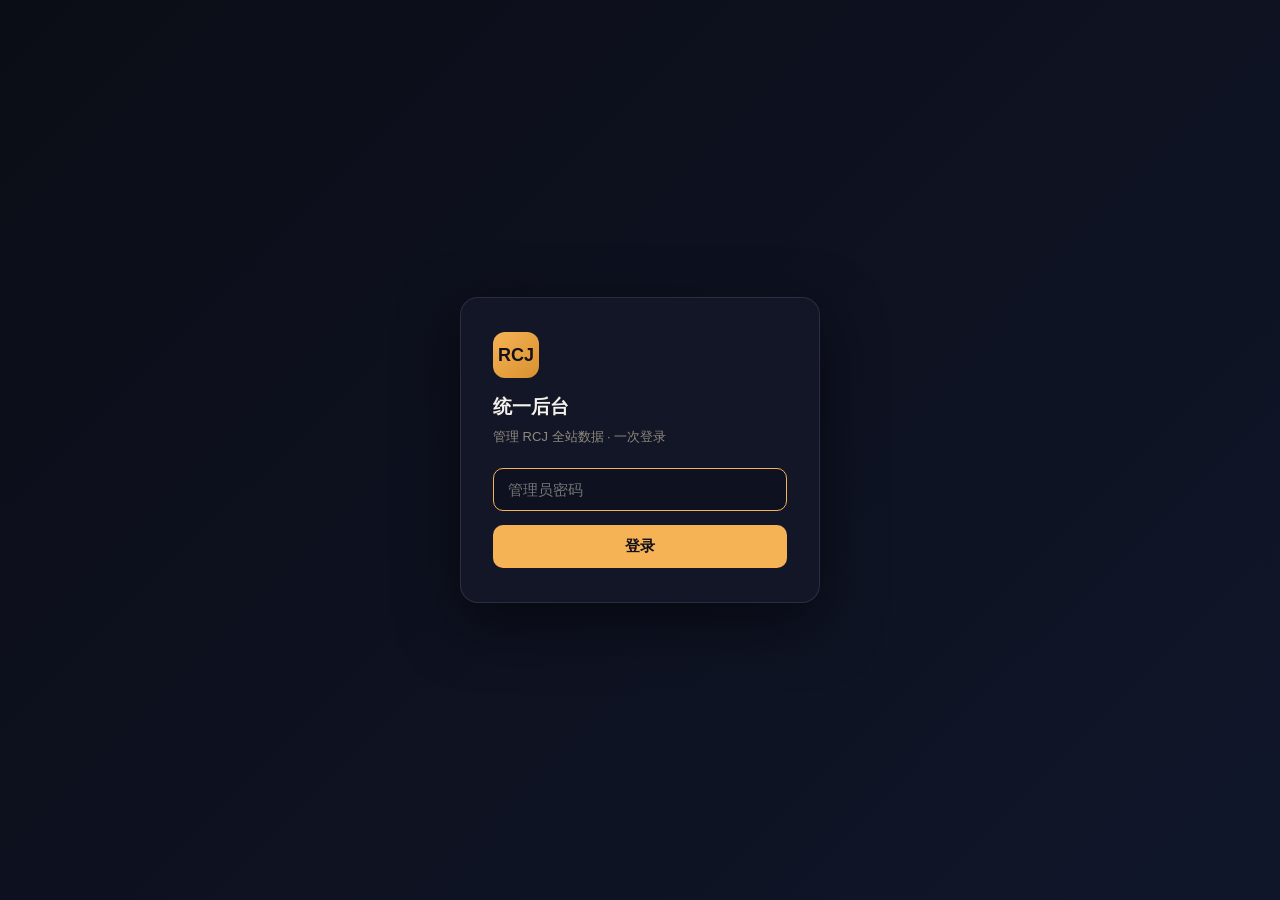
==== commit 59a0784b: "firefly 暗色沉浸式改造：主站 4 页统一暖黄(#f5b355)+萤火虫光点层，内置 CSS 替代 hub.v2.css" ====
--- a/admin.html
+++ b/admin.html
@@ -13,27 +13,23 @@
       #content { padding-bottom: env(safe-area-inset-bottom, 0px); }
     }
     /* 高亮滚动到目标会话 */
-    tr.conv-active-row td { background: #f0fdfa !important; border-left: 3px solid #0d9488; }
+    tr.conv-active-row td { background: rgba(245,179,85,.12) !important; border-left: 3px solid #f5b355; }
     /* 访问分析重点板块 */
     .traffic-focus { display:grid; grid-template-columns:repeat(auto-fit,minmax(220px,1fr)); gap:14px; margin-bottom:16px; }
-    .focus-card { background:linear-gradient(135deg,#f8fafc,#f1f5f9); border:1px solid #e5e7eb; border-radius:12px; padding:16px 18px; position:relative; overflow:hidden; }
-    .focus-card::before { content:''; position:absolute; top:0; left:0; right:0; height:3px; background:var(--fc,#0d9488); }
-    .focus-card .fc-name { font-size:13px; color:#6b7280; margin-bottom:6px; }
-    .focus-card .fc-num  { font-size:28px; font-weight:700; color:#111827; line-height:1; }
-    .focus-card .fc-sub  { font-size:11px; color:#9ca3af; margin-top:6px; }
-    .focus-card.hot { background:linear-gradient(135deg,#fef3c7,#fde68a); border-color:#f59e0b; }
-    .focus-card.hot .fc-num { color:#92400e; }
-    /* 通勤合并后的 tab */
-    .commute-tabs { display:flex; gap:8px; margin-bottom:14px; border-bottom:1px solid var(--line); padding-bottom:10px; }
-    .commute-tabs button { padding:6px 14px; border:1px solid var(--line); background:#fff; border-radius:20px; font-size:13px; cursor:pointer; }
-    .commute-tabs button.active { background:#0d9488; color:#fff; border-color:#0d9488; }
-
+    .focus-card { background:linear-gradient(135deg,#141828,#10131f); border:1px solid rgba(255,255,255,.09); border-radius:12px; padding:16px 18px; position:relative; overflow:hidden; }
+    .focus-card::before { content:''; position:absolute; top:0; left:0; right:0; height:3px; background:var(--fc,#f5b355); }
+    .focus-card .fc-name { font-size:13px; color:var(--muted); margin-bottom:6px; }
+    .focus-card .fc-num  { font-size:28px; font-weight:700; color:var(--text); line-height:1; }
+    .focus-card .fc-sub  { font-size:11px; color:var(--ink-3,#6e6a60); margin-top:6px; }
+    .focus-card.hot { background:linear-gradient(135deg,rgba(245,179,85,.16),rgba(245,179,85,.07)); border-color:rgba(245,179,85,.35); }
+    .focus-card.hot .fc-num { color:#ffd78a; }
     :root{
-      --bg:#f1f5f9; --surface:#fff; --text:#0f172a; --muted:#64748b; --line:#e2e8f0;
-      --sb:#0f172a; --sb2:#1e293b; --sb-text:#cbd5e1; --sb-muted:#64748b;
-      --accent:#1e88e5; --ok:#16a34a; --warn:#f59e0b; --danger:#dc2626;
-      --ft:#7b8fc4; --aux:#e07850; --hub:#16a34a; --solo:#6f9b8a;
-      --radius:14px; --shadow:0 1px 3px rgba(15,23,42,.08),0 1px 2px rgba(15,23,42,.04);
+      --bg:#0b0d16; --surface:#131627; --text:#f4f1ea; --muted:#8f8a7e; --line:rgba(255,255,255,.1);
+      --sb:#0a0c14; --sb2:#171a2b; --sb-text:#c2bdb2; --sb-muted:#6e6a60;
+      --accent:#f5b355; --accent-deep:#d9912f; --ok:#4ade80; --warn:#fbbf24; --danger:#f87171;
+      --ft:#f5b355; --aux:#fb923c; --hub:#4ade80; --solo:#2dd4bf;
+      --ink-3:#6e6a60;
+      --radius:14px; --shadow:0 1px 3px rgba(0,0,0,.4),0 1px 2px rgba(0,0,0,.3);
     }
     *{box-sizing:border-box;margin:0;padding:0}
     html,body{height:100%}
@@ -45,8 +41,8 @@
     .sidebar{width:230px;flex-shrink:0;background:var(--sb);color:var(--sb-text);
       display:flex;flex-direction:column;position:fixed;top:0;bottom:0;left:0;z-index:30}
     .sb-brand{padding:20px 20px 16px;display:flex;align-items:center;gap:10px;border-bottom:1px solid rgba(255,255,255,.07)}
-    .sb-logo{width:34px;height:34px;border-radius:9px;background:linear-gradient(135deg,var(--accent),#7b8fc4);
-      display:flex;align-items:center;justify-content:center;font-weight:800;color:#fff;font-size:14px}
+    .sb-logo{width:34px;height:34px;border-radius:9px;background:linear-gradient(135deg,var(--accent),var(--accent-deep));
+      display:flex;align-items:center;justify-content:center;font-weight:800;color:#13101a;font-size:14px}
     .sb-brand b{color:#fff;font-size:15px;display:block;line-height:1.2}
     .sb-brand small{color:var(--sb-muted);font-size:11px}
     .sb-nav{padding:12px 10px;flex:1;overflow-y:auto}
@@ -54,7 +50,7 @@
       cursor:pointer;font-size:14px;font-weight:500;margin-bottom:3px;transition:background .15s}
     .sb-item .ico{width:20px;text-align:center;font-size:16px}
     .sb-item:hover{background:var(--sb2)}
-    .sb-item.active{background:var(--accent);color:#fff}
+    .sb-item.active{background:var(--accent);color:#13101a}
     .sb-foot{padding:14px 20px;border-top:1px solid rgba(255,255,255,.07);font-size:12px;color:var(--sb-muted)}
     .sb-foot button{background:none;border:none;color:#94a3b8;cursor:pointer;font-size:12px;padding:0}
     .sb-foot button:hover{color:#f87171}
@@ -68,8 +64,8 @@
     .btn{padding:8px 15px;font-size:13px;font-weight:600;border:1px solid var(--line);background:var(--surface);
       color:var(--text);border-radius:9px;cursor:pointer;transition:.15s}
     .btn:hover{background:var(--bg)}
-    .btn.primary{background:var(--accent);color:#fff;border-color:var(--accent)}
-    .btn.primary:hover{background:#1565c0}
+    .btn.primary{background:var(--accent);color:#13101a;border-color:var(--accent)}
+    .btn.primary:hover{background:var(--accent-deep)}
     .content{padding:24px;flex:1}
     .mobile-bar{display:none}
 
@@ -97,45 +93,45 @@
     .site-stats{display:flex;flex-direction:column;gap:8px;margin-top:4px}
     .ss-item{display:flex;align-items:center;gap:10px;font-size:13px}
     .ss-dot{width:10px;height:10px;border-radius:50%;flex:0 0 auto}
-    .ss-name{width:120px;color:#334155}
-    .ss-num{font-weight:700;color:#0f172a;font-variant-numeric:tabular-nums}
-    .ss-sub{color:#94a3b8;font-size:12px}
+    .ss-name{width:120px;color:var(--text)}
+    .ss-num{font-weight:700;color:var(--text);font-variant-numeric:tabular-nums}
+    .ss-sub{color:var(--ink-3);font-size:12px}
     .legend{display:flex;flex-wrap:wrap;gap:12px;margin-top:10px}
-    .lg{display:flex;align-items:center;gap:6px;font-size:12px;color:#475569}
+    .lg{display:flex;align-items:center;gap:6px;font-size:12px;color:var(--sb-text)}
     .lg-dot{width:10px;height:10px;border-radius:50%}
 
     /* 条形（城市） */
     .bar-row{display:flex;align-items:center;gap:12px;margin-bottom:9px;font-size:13px}
     .bar-label{flex:0 0 86px;color:var(--text);white-space:nowrap;overflow:hidden;text-overflow:ellipsis}
-    .bar-track{flex:1;background:#f1f5f9;border-radius:999px;height:15px;overflow:hidden}
+    .bar-track{flex:1;background:rgba(255,255,255,.08);border-radius:999px;height:15px;overflow:hidden}
     .bar-fill{height:100%;background:var(--aux);border-radius:999px;transition:width .5s}
     .bar-val{flex:0 0 34px;text-align:right;color:var(--muted);font-variant-numeric:tabular-nums}
 
     /* 表格 */
     table{width:100%;border-collapse:collapse;font-size:13px}
     th{text-align:left;color:var(--muted);font-weight:600;font-size:12px;padding:9px 10px;border-bottom:1px solid var(--line)}
-    td{padding:10px;border-bottom:1px solid #f1f5f9;vertical-align:top}
+    td{padding:10px;border-bottom:1px solid var(--line);vertical-align:top}
     tr:last-child td{border-bottom:none}
     .pill{display:inline-block;font-size:11px;font-weight:700;padding:2px 9px;border-radius:7px}
-    .pill.ok{background:#dcfce7;color:#166534} .pill.warn{background:#fef3c7;color:#92400e}
-    .pill.gray{background:#e2e8f0;color:#475569} .pill.blue{background:#dbeafe;color:#1e40af}
-    .pill.ft{background:#eef2fb;color:#4a5a8a} .pill.aux{background:#fdeee7;color:#9a4a26}
+    .pill.ok{background:rgba(74,222,128,.14);color:#6ee7a0} .pill.warn{background:rgba(251,191,36,.14);color:#fcd34d}
+    .pill.gray{background:rgba(255,255,255,.08);color:var(--sb-text)} .pill.blue{background:rgba(96,165,250,.16);color:#93c5fd}
+    .pill.ft{background:rgba(245,179,85,.14);color:#ffd78a} .pill.aux{background:rgba(251,146,60,.14);color:#fdba74}
     .mono{font-variant-numeric:tabular-nums}
     .muted{color:var(--muted)} .small{font-size:12px}
     .empty{padding:34px;text-align:center;color:var(--muted);font-size:14px}
 
     /* 登录屏 */
-    .login-wrap{position:fixed;inset:0;background:linear-gradient(135deg,#0f172a,#1e293b);display:flex;align-items:center;justify-content:center;z-index:50}
-    .login-card{background:#fff;border-radius:18px;padding:34px 32px;width:360px;max-width:90vw;box-shadow:0 20px 60px rgba(0,0,0,.4)}
-    .login-card .lc-logo{width:46px;height:46px;border-radius:12px;background:linear-gradient(135deg,var(--accent),#7b8fc4);
-      display:flex;align-items:center;justify-content:center;font-weight:800;color:#fff;font-size:18px;margin-bottom:14px}
+    .login-wrap{position:fixed;inset:0;background:linear-gradient(135deg,#0b0d16,#10162a);display:flex;align-items:center;justify-content:center;z-index:50}
+    .login-card{background:#131627;border:1px solid rgba(255,255,255,.1);border-radius:18px;padding:34px 32px;width:360px;max-width:90vw;box-shadow:0 20px 60px rgba(0,0,0,.5)}
+    .login-card .lc-logo{width:46px;height:46px;border-radius:12px;background:linear-gradient(135deg,var(--accent),var(--accent-deep));
+      display:flex;align-items:center;justify-content:center;font-weight:800;color:#13101a;font-size:18px;margin-bottom:14px}
     .login-card h2{font-size:19px;margin-bottom:4px}
     .login-card p{color:var(--muted);font-size:13px;margin-bottom:20px}
-    .login-card input{width:100%;padding:12px 14px;font-size:15px;border:1px solid var(--line);border-radius:10px;outline:none}
+    .login-card input{width:100%;padding:12px 14px;font-size:15px;border:1px solid var(--line);border-radius:10px;outline:none;background:#0e1120;color:var(--text)}
     .login-card input:focus{border-color:var(--accent)}
-    .login-card button{width:100%;margin-top:14px;padding:12px;font-size:15px;font-weight:700;background:var(--accent);color:#fff;border:none;border-radius:10px;cursor:pointer}
-    .login-card button:hover{background:#1565c0}
-    .login-card .err{background:#fef2f2;color:#991b1b;font-size:13px;padding:9px 12px;border-radius:9px;margin-bottom:14px}
+    .login-card button{width:100%;margin-top:14px;padding:12px;font-size:15px;font-weight:700;background:var(--accent);color:#13101a;border:none;border-radius:10px;cursor:pointer}
+    .login-card button:hover{background:var(--accent-deep)}
+    .login-card .err{background:rgba(248,113,113,.12);color:#fca5a5;font-size:13px;padding:9px 12px;border-radius:9px;margin-bottom:14px}
 
 
     .site-grid{display:grid;grid-template-columns:repeat(auto-fit,minmax(200px,1fr));gap:14px}
@@ -147,7 +143,7 @@
     .site-card .sc-desc{font-size:12px;color:var(--muted);margin-top:6px}
 
     .loading{padding:60px;text-align:center;color:var(--muted)}
-    .err-box{background:#fef2f2;color:#991b1b;padding:14px 18px;border-radius:11px;font-size:14px;margin-bottom:18px}
+    .err-box{background:rgba(248,113,113,.12);color:#fca5a5;padding:14px 18px;border-radius:11px;font-size:14px;margin-bottom:18px}
 
     /* 站点状态 */
     .hc-grid{display:grid;grid-template-columns:repeat(auto-fit,minmax(220px,1fr));gap:14px}
@@ -160,10 +156,10 @@
     .hc-name{font-weight:700;font-size:14px;display:flex;align-items:center;gap:8px}
     .hc-url{font-size:11px;color:var(--muted);word-break:break-all;margin-top:1px}
     .hc-status{font-size:12px;margin-top:3px;font-weight:600}
-    .hc-status.up{color:#166534} .hc-status.down{color:#991b1b}
+    .hc-status.up{color:#4ade80} .hc-status.down{color:#f87171}
     .hc-sum{display:flex;align-items:center;gap:12px;font-size:13px;margin-bottom:14px;color:var(--muted)}
     .hc-sum b{font-variant-numeric:tabular-nums}
-    .hc-sum .okn{color:#166534} .hc-sum .badn{color:#991b1b}
+    .hc-sum .okn{color:#4ade80} .hc-sum .badn{color:#f87171}
 
     /* 业务概览卡（站点状态页） */
     .biz-card{background:var(--surface);border:1px solid var(--line);border-radius:var(--radius);padding:16px;box-shadow:var(--shadow)}
@@ -171,15 +167,15 @@
     .biz-row{display:flex;justify-content:space-between;align-items:center;font-size:13px;padding:5px 0;border-bottom:1px dashed var(--line)}
     .biz-row span{color:var(--muted)} .biz-row b{font-variant-numeric:tabular-nums;font-size:15px}
     .biz-ms{font-size:12.5px;margin-top:9px;padding:8px 10px;border-radius:8px;line-height:1.5;background:var(--bg)}
-    .biz-ms b{color:var(--text)} .biz-ms.ms-ok{background:rgba(22,163,74,.08)} .biz-ms.ms-ok b{color:#166534}
+    .biz-ms b{color:var(--text)} .biz-ms.ms-ok{background:rgba(74,222,128,.1)} .biz-ms.ms-ok b{color:#4ade80}
     .biz-ms.ms-warn{background:rgba(217,119,6,.1)} .biz-ms.ms-warn b{color:#b45309}
     .biz-ms.ms-info{background:rgba(37,99,235,.07)} .biz-ms.ms-info b{color:#1d4ed8}
-    .biz-tag{display:inline-block;font-size:10px;font-weight:700;padding:1px 7px;border-radius:999px;background:var(--accent);color:#fff;margin-left:6px;vertical-align:middle}
+    .biz-tag{display:inline-block;font-size:10px;font-weight:700;padding:1px 7px;border-radius:999px;background:var(--accent);color:#13101a;margin-left:6px;vertical-align:middle}
 
     /* 趋势天数切换 */
     .range-tabs{display:inline-flex;border:1px solid var(--line);border-radius:8px;overflow:hidden;margin-left:auto}
     .range-tabs button{border:none;background:var(--surface);color:var(--muted);font-size:12px;font-weight:600;padding:4px 12px;cursor:pointer}
-    .range-tabs button.active{background:var(--accent);color:#fff}
+    .range-tabs button.active{background:var(--accent);color:#13101a}
     .panel-hd{display:flex;align-items:center;gap:10px;margin-bottom:14px}
     .panel-hd h3{margin-bottom:0}
 
@@ -193,9 +189,18 @@
       .grid-2{grid-template-columns:1fr}
       .sidebar{box-shadow:4px 0 24px rgba(0,0,0,.3)}
     }
+
+    /* 萤火虫暖黄光点层 */
+    .fireflies{position:fixed;inset:0;z-index:0;pointer-events:none;overflow:hidden}
+    .fireflies i{position:absolute;bottom:-12px;border-radius:50%;background:radial-gradient(circle,rgba(255,238,196,.98) 0%,rgba(247,212,138,.5) 42%,rgba(247,212,138,0) 74%);opacity:0;will-change:transform,opacity;animation:ffRise var(--t,11s) ease-in-out var(--d,0s) infinite}
+    @keyframes ffRise{0%{transform:translate3d(0,0,0) scale(.7);opacity:0}14%{opacity:var(--o,.8)}55%{opacity:var(--o2,.4)}100%{transform:translate3d(var(--dx,30px),-96vh,0) scale(1.15);opacity:0}}
+    .layout{position:relative;z-index:1}
+    @media(prefers-reduced-motion:reduce){.fireflies i{animation:none!important}}
   </style>
 </head>
 <body>
+
+<div class="fireflies" id="fireflies" aria-hidden="true"></div>
 
 <!-- 登录屏 -->
 <div class="login-wrap" id="loginWrap">
@@ -220,6 +225,7 @@
       <div class="sb-item active" data-page="health"><span class="ico">🩺</span>站点状态</div>
       <div class="sb-item" data-page="traffic"><span class="ico">📊</span>访问分析</div>
       <div class="sb-item" data-page="support"><span class="ico">💬</span>客服系统</div>
+      <div class="sb-item" data-page="blog"><span class="ico">📝</span>博客管理</div>
       <div class="sb-item" data-page="aux"><span class="ico">🛡️</span>辅警题库</div>
       <div class="sb-item" data-page="facetalk"><span class="ico">💬</span>FaceTalk</div>
       <div class="sb-item" data-page="orders"><span class="ico">💰</span>订单提醒</div>
@@ -250,8 +256,8 @@
 
 <script>
 const API = '/api/admin';
-const SITE_COLORS = { aux:'#1e88e5', xf:'#ef6c00', facetalk:'#8e24aa', hub:'#2e7d32', solospeak:'#00897b', letout:'#6d4c41', training:'#c0ca33', exam:'#d81b60', shop:'#f59e0b' };
-const SITE_LABELS = { aux:'辅警刷题站', xf:'消防刷题站', facetalk:'FaceTalk', hub:'RCJ Lab', solospeak:'SoloSpeak', letout:'LetOut', training:'RCJ Training', exam:'Exam Hub', shop:'Shop 商店' };
+const SITE_COLORS = { aux:'#60a5fa', xf:'#fb923c', facetalk:'#c084fc', hub:'#4ade80', solospeak:'#2dd4bf', letout:'#d6a68a', training:'#facc15', exam:'#f472b6', shop:'#fbbf24', voice:'#f5b355' };
+const SITE_LABELS = { aux:'辅警刷题站', xf:'消防刷题站', facetalk:'FaceTalk', hub:'RCJ Lab', solospeak:'SoloSpeak', letout:'LetOut', training:'RCJ Training', exam:'Exam Hub', shop:'Shop 商店', voice:'Voice 声音站' };
 let DATA = null;
 // 登录态由 HttpOnly cookie（rcj_admin）接管，1 天过期；不存任何密码于 localStorage
 
@@ -332,16 +338,32 @@
 function renderPage(p){
   if(!DATA){ document.getElementById('content').innerHTML='<div class="loading">读取中…</div>'; return; }  if(p==='overview') renderOverview();
   else if(p==='health') renderHealth();
+  else if(p==='blog') renderBlog();
   else if(p==='facetalk') renderFaceTalk();
   else if(p==='aux') renderAux();
   else if(p==='sites') renderSites();
-  else if(p==='commute') { if(commuteTab==='chat') renderCommuteChat(); else renderCommute(); }
   else if(p==='wall') renderWallMgmt();
   else if(p==='ai') renderAI();
   else if(p==='support') renderSupport();
   else if(p==='traffic') renderTraffic();
   else if(p==='sing') renderSingRequests();
   else if(p==='orders') renderOrders();
+}
+
+// ---------- 博客管理（iframe 嵌入 blog.955827.xyz/admin）----------
+function renderBlog(){
+  const c=document.getElementById('content');
+  c.innerHTML=
+    '<div class="panel" style="padding:0;overflow:hidden">'+
+      '<div style="display:flex;align-items:center;justify-content:space-between;padding:14px 20px;border-bottom:1px solid var(--line)">'+
+        '<div><h3 style="margin:0">📝 博客管理 <span class="tag">blog.955827.xyz/admin</span></h3></div>'+
+        '<div style="display:flex;gap:8px">'+
+          '<button class="btn" onclick="document.getElementById(\'blogFrame\').contentWindow.location.reload()">↻ 刷新</button>'+
+          '<button class="btn" onclick="window.open(\'https://blog.955827.xyz/admin\',\'_blank\')" target="_blank">↗ 新窗口</button>'+
+        '</div>'+
+      '</div>'+
+      '<iframe id="blogFrame" src="https://blog.955827.xyz/admin" style="width:100%;height:calc(100vh - 200px);border:none;background:#0b0d16"></iframe>'+
+    '</div>';
 }
 
 // 邮件/直达链接：站外跳转进客服管理并定位到具体会话
@@ -580,6 +602,47 @@
 
 // runMigrate 已废弃：aux-police-exam-d1 已删除，迁移脚本在后端直接返回「无需迁移」（见 functions/api/admin/migrate.js）。
 
+// ---------- 通知通道自检（真实发送，逐通道报成败）----------
+window.runNotifyTest = async function(){
+  var btn=document.getElementById('ntBtn'), msg=document.getElementById('ntMsg'), box=document.getElementById('ntResult');
+  if(!btn||!box) return;
+  btn.disabled=true; if(msg) msg.textContent='发送中，约 3 秒后出结果…'; box.innerHTML='';
+  try{
+    var r=await fetch('/api/admin/notify-test',{method:'POST',cache:'no-store'});
+    if(r.status===401){ showLogin(); return; }
+    var d=null; try{ d=await r.json(); }catch(_){}
+    if(!d||!d.ok){
+      box.innerHTML='<div class="err-box">'+esc((d&&d.error)||('HTTP '+r.status))+'</div>';
+      if(msg) msg.textContent=''; return;
+    }
+    var LABEL={shop:'shop 订单提醒', supportly:'客服提醒（supportly）'};
+    var html='';
+    (d.targets||[]).forEach(function(t){
+      var name=t.target||'?';
+      html+='<div style="border-bottom:1px dashed var(--line);padding-bottom:10px;margin-bottom:10px">'
+        +'<div class="small" style="font-weight:700;margin-bottom:6px">'+esc(LABEL[name]||name)+'</div>';
+      if(t.ok===false||t.error){
+        html+='<div class="small" style="color:var(--danger)">× '+esc(t.error||'调用失败')+'</div>';
+      } else {
+        (t.channels||[]).forEach(function(c){
+          var tone=c.status==='ok'?'var(--ok)':(c.status==='fail'?'var(--danger)':'var(--muted)');
+          var mark=c.status==='ok'?'正常':(c.status==='fail'?'失败':'未配置');
+          html+='<div class="small" style="display:flex;gap:10px;align-items:baseline;padding:2px 0">'
+            +'<span style="color:'+tone+';font-weight:700;min-width:48px">'+mark+'</span>'
+            +'<span style="min-width:112px">'+esc(c.label||c.id)+'</span>'
+            +'<span class="muted">'+esc(c.detail||'')+'</span></div>';
+        });
+      }
+      html+='</div>';
+    });
+    box.innerHTML=html||'<div class="empty">无结果</div>';
+    if(msg) msg.textContent=d.failed?('有 '+d.failed+' 个通道失败'):(d.unreachable?('有 '+d.unreachable+' 个站点未响应'):'全部通道正常');
+  }catch(e){
+    box.innerHTML='<div class="err-box">'+esc(e&&e.message?e.message:'网络错误')+'</div>';
+    if(msg) msg.textContent='';
+  }finally{ btn.disabled=false; }
+};
+
 // ---------- 站点状态 ----------
 async function renderHealth(){
   const c=document.getElementById('content');
@@ -642,6 +705,12 @@
   html+='<div class="panel" style="margin-top:16px"><h3>🎤 Sing to Me <span class="tag">0元购 · 用户为我唱歌</span></h3>'
     +'<p class="small muted">用户在 shop 为我唱一首歌，我送她资料。点此审核录音、标记通过 / 已发。</p>'
     +'<div style="margin-top:10px"><button class="btn" onclick="switchPage(\'sing\')">去审核 →</button></div></div>';
+
+  // ===== 通知通道自检（一键验证提醒是否真的在发）=====
+  html+='<div class="panel" style="margin-top:16px"><h3>通知通道自检</h3>'
+    +'<p class="small muted">真实发一条测试提醒到 shop 订单与客服（supportly）的每个通道：Telegram / 邮件 / 飞书。<br>改完 secret 后点一下就知道有没有生效，不必等真实订单来验证。</p>'
+    +'<div style="margin-top:10px"><button class="btn" id="ntBtn" onclick="runNotifyTest()">发送测试通知</button> <span class="small muted" id="ntMsg"></span></div>'
+    +'<div id="ntResult" style="margin-top:12px"></div></div>';
 
   html+='<div style="margin-top:14px"><button class="btn" onclick="renderHealth()">↻ 重新探测</button></div></div>';
   c.innerHTML=html;
@@ -687,6 +756,7 @@
     html+='<div style="display:flex;justify-content:space-between;flex-wrap:wrap;gap:8px">';
     html+='<div><b>'+esc(x.email)+'</b> <span class="tag">'+esc(tierLabel[x.tier]||x.tier)+'</span> <span style="color:'+sm[1]+'">'+sm[0]+'</span></div>';
     html+='<span class="small muted">'+fmtTime(x.created)+'</span></div>';
+    html+= x.notifyErr ? '<div class="small" style="margin-top:6px;color:#fbbf24">通知未达：'+esc(x.notifyErr)+'</div>' : '<div class="small" style="margin-top:6px;color:#4ade80">通知已送达</div>';
     html+='<div class="small" style="margin:6px 0">想要：'+esc(mats)+'</div>';
     if(x.audioKey) html+='<audio controls preload="none" src="/api/sing/audio/'+encodeURIComponent(x.id)+'" style="width:100%;margin:6px 0" onerror="__singAudioErr(this)"></audio>';
     else html+='<div class="small muted">（无录音 · 已清除）</div>';
@@ -738,66 +808,6 @@
   });
   html+='</div></div>';
   document.getElementById('content').innerHTML=html;
-}
-
-// ---------- 此刻通勤（commute 场景管理）----------
-async function renderCommute(){
-  const c=document.getElementById('content');
-  c.innerHTML='<div class="loading">读取中…</div>';
-  let snap=null;
-  try{
-    const r=await fetch('/api/moment',{method:'GET',headers:{Accept:'application/json'}});
-    const j=await r.json();
-    if(j.ok) snap=j;
-  }catch(_){}
-  const st=snap&&snap.stats?snap.stats:{};
-  const active=snap?Number(snap.active)||0:0;
-  const cards=[
-    ['hub',active,'此刻正在通勤','最近 2h 内未结束'],
-    ['hub',st.doneToday||0,'今日完成',''],
-    ['hub',fmtDur(st.minSec),'最短',''],
-    ['hub',fmtDur(st.maxSec),'最长',''],
-    ['hub',fmtDur(st.avgSec),'平均',''],
-  ];
-  let html='<div class="stats">';
-  cards.forEach(x=>html+='<div class="stat '+x[0]+'"><div class="stat-num">'+x[1]+'</div><div class="stat-label">'+x[2]+'</div>'+(x[3]?'<div class="stat-sub">'+x[3]+'</div>':'')+'</div>');
-  html+='</div>';
-
-  html+='<div class="panel"><h3>🚇 通勤 · 此刻通勤数据</h3>'
-    +'<div class="commute-tabs">'
-    +'<button class="'+(commuteTab==='moment'?'active':'')+'" onclick="setCommuteTab(\'moment\')">此刻通勤数据</button>'
-    +'<button class="'+(commuteTab==='chat'?'active':'')+'" onclick="setCommuteTab(\'chat\')">通勤聊天</button>'
-    +'</div>'
-    +'<p class="small muted">场景名为 <code>commute</code>，主表存 rcj-analytics-d1 的 <code>moments</code>，连带 <code>commute_chat</code>（聊天）和 <code>commute_chat_rl</code>（限流）。清空会一并删除，<b>不可逆</b>。聊天逐条删除请切到「通勤聊天」tab。</p>'
-    +'<div style="margin-top:14px;display:flex;gap:10px;align-items:center;flex-wrap:wrap">'
-    +'<button class="btn" onclick="loadCommute()">↻ 刷新</button>'
-    +'<button class="btn primary" onclick="clearCommute()">🗑 清空全部记录</button>'
-    +'<span class="small muted" id="commuteMsg"></span>'
-    +'</div></div>';
-
-  c.innerHTML=html;
-}
-function loadCommute(){ renderCommute(); }
-async function clearCommute(){
-  if(!confirm('确认清空 commute 全部记录？此操作不可恢复。')) return;
-  const msg=document.getElementById('commuteMsg');
-  if(msg){ msg.textContent='处理中…'; msg.style.color='var(--muted)'; }
-  try{
-    // 后台已登录（带 rcj_admin cookie），直接清空；无需手动填 key
-    const r=await fetch('/api/moment?clear=commute',{method:'GET',credentials:'same-origin'});
-    const j=await r.json().catch(()=>({}));
-    if(r.ok && j.ok){
-      if(msg){ msg.textContent='✓ 已清空'; msg.style.color='var(--ok)'; }
-      renderCommute();
-    } else if(r.status===403){
-      if(msg){ msg.textContent='✗ 未登录，请先在后台登录'; msg.style.color='var(--danger)'; }
-      showLogin();
-    } else {
-      if(msg){ msg.textContent='✗ '+(j.error||('HTTP '+r.status)); msg.style.color='var(--danger)'; }
-    }
-  }catch(e){
-    if(msg){ msg.textContent='✗ 网络错误'; msg.style.color='var(--danger)'; }
-  }
 }
 
 // ---------- 留言管理（FaceTalk wall 表） ----------
@@ -853,95 +863,6 @@
   }
 }
 
-// ---------- 通勤聊天（commute 页面 chat 表） ----------
-let _ccCache = [];
-// 通勤板块内的子视图：'moment'（此刻通勤数据） / 'chat'（通勤聊天）
-let commuteTab = 'moment';
-function setCommuteTab(tab){
-  commuteTab = tab;
-  if(tab === 'chat') renderCommuteChat();
-  else renderCommute();
-}
-async function renderCommuteChat(){
-  const c=document.getElementById('content');
-  c.innerHTML='<div class="loading">读取中…</div>';
-  try{
-    const r=await fetch('/api/admin/commute-chat?list=1',{credentials:'same-origin'});
-    const j=await r.json().catch(()=>({}));
-    if(!r.ok || !j.ok){ c.innerHTML='<div class="err-box">'+(j.error||('HTTP '+r.status))+'</div>'; return; }
-    _ccCache=j.items||[];
-    drawCommuteChat();
-  }catch(e){
-    c.innerHTML='<div class="err-box">网络错误</div>';
-  }
-}
-function drawCommuteChat(){
-  const c=document.getElementById('content');
-  const list=_ccCache||[];
-  let html='<div class="panel"><h3>🚇 通勤 · 聊天记录</h3>'
-    +'<div class="commute-tabs">'
-    +'<button class="'+(commuteTab==='moment'?'active':'')+'" onclick="setCommuteTab(\'moment\')">此刻通勤数据</button>'
-    +'<button class="'+(commuteTab==='chat'?'active':'')+'" onclick="setCommuteTab(\'chat\')">通勤聊天</button>'
-    +'</div>'
-    +'<p class="small muted">commute 页「此刻同行」聊天记录，存 rcj-analytics-d1 · commute_chat 表，共 '+list.length+' 条（最近 100）。</p>'
-    +'<div style="margin:14px 0;display:flex;gap:10px;flex-wrap:wrap">'
-    +'<button class="btn" onclick="renderCommuteChat()">↻ 刷新</button>'
-    +'<button class="btn primary" onclick="clearCommuteChat()">🗑 清空全部聊天</button>'
-    +'<span class="small muted" id="ccMsg"></span>'
-    +'</div>';
-  if(!list.length){ html+='<div class="empty">暂无聊天记录</div></div>'; c.innerHTML=html; return; }
-  html+='<div style="border:1px solid var(--line);border-radius:10px;overflow:hidden">';
-  list.forEach(w=>{
-    html+='<div style="display:grid;grid-template-columns:1fr auto;padding:10px 14px;border-bottom:1px solid var(--line);gap:12px;align-items:start">'
-      +'<div><div class="small muted">'+fmtTime(w.created_at)+' <span style="font-family:ui-monospace,monospace">· '+esc(w.client_id||'')+'</span></div>'
-      +'<div class="small" style="margin-top:4px;white-space:pre-wrap;word-break:break-word">'+esc(w.text||'')+'</div></div>'
-      +'<div><button class="btn small" onclick="delCommuteChat(\''+esc(w.id)+'\')">删除</button></div>'
-      +'</div>';
-  });
-  html+='</div></div>';
-  c.innerHTML=html;
-}
-async function delCommuteChat(id){
-  if(!id) return;
-  if(!confirm('确认删除这条聊天？')) return;
-  const msg=document.getElementById('ccMsg');
-  if(msg){ msg.textContent='处理中…'; msg.style.color='var(--muted)'; }
-  try{
-    const r=await fetch('/api/admin/commute-chat?del='+encodeURIComponent(id),{credentials:'same-origin'});
-    const j=await r.json().catch(()=>({}));
-    if(r.ok && j.ok){
-      if(msg){ msg.textContent='✓ 已删除 '+j.deleted+' 条'; msg.style.color='var(--ok)'; }
-      renderCommuteChat();
-    } else if(r.status===401){
-      if(msg){ msg.textContent='✗ 未登录'; msg.style.color='var(--danger)'; }
-      showLogin();
-    } else {
-      if(msg){ msg.textContent='✗ '+(j.error||('HTTP '+r.status)); msg.style.color='var(--danger)'; }
-    }
-  }catch(e){
-    if(msg){ msg.textContent='✗ 网络错误'; msg.style.color='var(--danger)'; }
-  }
-}
-async function clearCommuteChat(){
-  if(!confirm('确认清空全部通勤聊天（含限流计数）？')) return;
-  const msg=document.getElementById('ccMsg');
-  if(msg){ msg.textContent='处理中…'; msg.style.color='var(--muted)'; }
-  try{
-    const r=await fetch('/api/admin/commute-chat?delAll=1',{credentials:'same-origin'});
-    const j=await r.json().catch(()=>({}));
-    if(r.ok && j.ok){
-      if(msg){ msg.textContent='✓ 已清空 '+j.deleted.chat+' 条聊天'; msg.style.color='var(--ok)'; }
-      renderCommuteChat();
-    } else if(r.status===401){
-      if(msg){ msg.textContent='✗ 未登录'; msg.style.color='var(--danger)'; }
-      showLogin();
-    } else {
-      if(msg){ msg.textContent='✗ '+(j.error||('HTTP '+r.status)); msg.style.color='var(--danger)'; }
-    }
-  }catch(e){
-    if(msg){ msg.textContent='✗ 网络错误'; msg.style.color='var(--danger)'; }
-  }
-}
 async function delWallIp(){
   const ip=document.getElementById('wallIpInput').value.trim();
   if(!ip) return;
@@ -976,17 +897,17 @@
   const pts=data.map((d,i)=>X(i).toFixed(1)+','+Y(d.s).toFixed(1)).join(' ');
   const area=pad+','+(H-pad)+' '+pts+' '+(W-pad)+','+(H-pad);
   let grid='',labels='';
-  for(let g=0;g<=3;g++){ const yv=Math.round(max*g/3); const y=Y(yv); grid+='<line x1="'+pad+'" y1="'+y+'" x2="'+(W-pad)+'" y2="'+y+'" stroke="#eef2f7" stroke-width="1"/><text x="4" y="'+(y+4)+'" font-size="10" fill="#94a3b8">'+yv+'</text>'; }
+  for(let g=0;g<=3;g++){ const yv=Math.round(max*g/3); const y=Y(yv); grid+='<line x1="'+pad+'" y1="'+y+'" x2="'+(W-pad)+'" y2="'+y+'" stroke="rgba(255,255,255,.08)" stroke-width="1"/><text x="4" y="'+(y+4)+'" font-size="10" fill="#8f8a7e">'+yv+'</text>'; }
   // x 标签：首、中、尾
   const idxs=[0,Math.floor((n-1)/2),n-1];
-  idxs.forEach(i=>{ const d=data[i]; labels+='<text x="'+X(i)+'" y="'+(H-10)+'" font-size="10" fill="#94a3b8" text-anchor="middle">'+String(d.day).slice(5)+'</text>'; });
+  idxs.forEach(i=>{ const d=data[i]; labels+='<text x="'+X(i)+'" y="'+(H-10)+'" font-size="10" fill="#8f8a7e" text-anchor="middle">'+String(d.day).slice(5)+'</text>'; });
   const last=data[n-1];
   return '<svg class="chart" viewBox="0 0 '+W+' '+H+'" preserveAspectRatio="none" role="img">'+
-    '<defs><linearGradient id="cg" x1="0" y1="0" x2="0" y2="1"><stop offset="0%" stop-color="#1e88e5" stop-opacity=".22"/><stop offset="100%" stop-color="#1e88e5" stop-opacity="0"/></linearGradient></defs>'+
+    '<defs><linearGradient id="cg" x1="0" y1="0" x2="0" y2="1"><stop offset="0%" stop-color="#f5b355" stop-opacity=".28"/><stop offset="100%" stop-color="#f5b355" stop-opacity="0"/></linearGradient></defs>'+
     grid+
     '<polygon points="'+area+'" fill="url(#cg)"/>'+
-    '<polyline points="'+pts+'" fill="none" stroke="#1e88e5" stroke-width="2.5" stroke-linejoin="round" stroke-linecap="round"/>'+
-    '<circle cx="'+X(n-1)+'" cy="'+Y(last.s)+'" r="3.5" fill="#1e88e5"/>'+
+    '<polyline points="'+pts+'" fill="none" stroke="#f5b355" stroke-width="2.5" stroke-linejoin="round" stroke-linecap="round"/>'+
+    '<circle cx="'+X(n-1)+'" cy="'+Y(last.s)+'" r="3.5" fill="#f5b355"/>'+
     labels+
     '</svg>';
 }
@@ -1004,8 +925,8 @@
   const X=i=>pad+i*((W-pad*2)/(n-1));
   const Y=v=>H-pad-(v/max)*(H-pad*2);
   let grid='',labels='';
-  for(let g=0;g<=3;g++){const yv=Math.round(max*g/3);const y=Y(yv);grid+='<line x1="'+pad+'" y1="'+y+'" x2="'+(W-pad)+'" y2="'+y+'" stroke="#eef2f7"/><text x="4" y="'+(y+4)+'" font-size="10" fill="#94a3b8">'+yv+'</text>';}
-  [0,Math.floor((n-1)/2),n-1].forEach(i=>{labels+='<text x="'+X(i)+'" y="'+(H-10)+'" font-size="10" fill="#94a3b8" text-anchor="middle">'+daysArr[i].slice(5)+'</text>';});
+  for(let g=0;g<=3;g++){const yv=Math.round(max*g/3);const y=Y(yv);grid+='<line x1="'+pad+'" y1="'+y+'" x2="'+(W-pad)+'" y2="'+y+'" stroke="rgba(255,255,255,.08)"/><text x="4" y="'+(y+4)+'" font-size="10" fill="#8f8a7e">'+yv+'</text>';}
+  [0,Math.floor((n-1)/2),n-1].forEach(i=>{labels+='<text x="'+X(i)+'" y="'+(H-10)+'" font-size="10" fill="#8f8a7e" text-anchor="middle">'+daysArr[i].slice(5)+'</text>';});
   const dayIndex={}; daysArr.forEach((d,i)=>dayIndex[d]=i);
   let polylines='',legend='';
   series.forEach(s=>{
@@ -1036,7 +957,7 @@
   const all = (DATA.orders || []);
   const esc2 = function(s){ return String(s==null?'':s).replace(/[&<>"']/g,function(c){return {'&':'&amp;','<':'&lt;','>':'&gt;','"':'&quot;',"'":'&#39;'}[c];}); };
   const fmt = function(ts){ if(!ts) return '—'; const d=new Date(Number(ts)); const p=n=>String(n).padStart(2,'0'); return d.getFullYear()+'-'+p(d.getMonth()+1)+'-'+p(d.getDate())+' '+p(d.getHours())+':'+p(d.getMinutes()); };
-  const statColor = { paid:'#0d9488', enrolled:'#2563eb', pending:'#d97706', deposit:'#d97706' };
+  const statColor = { paid:'#2dd4bf', enrolled:'#60a5fa', pending:'#fbbf24', deposit:'#fbbf24' };
   const statText = { paid:'已收款', enrolled:'已报名', pending:'待支付', deposit:'定金已付' };
   const sCur = function(c){ return (c==='CNY') ? '¥' : '$'; };
   const cnyOf = function(o){ return (o.cny_amount != null) ? Number(o.cny_amount) : (Number(o.amount)||0); };
@@ -1062,10 +983,10 @@
 
   let html = '';
   html += '<div class="panel"><h3>收款概览</h3><div style="display:flex;gap:16px;flex-wrap:wrap">'
-    + '<div class="stat-card" style="flex:1;min-width:120px;padding:12px 16px;background:var(--bg);border:1px solid var(--line);border-radius:10px"><div class="fc-name">已收款(笔)</div><div class="fc-num" style="font-size:22px;color:#0d9488">'+(paidN+depN)+'</div></div>'
-    + '<div class="stat-card" style="flex:1;min-width:120px;padding:12px 16px;background:var(--bg);border:1px solid var(--line);border-radius:10px"><div class="fc-name">已收款(金额)</div><div class="fc-num" style="font-size:22px;color:#0d9488">¥'+sum.toFixed(2)+'</div></div>'
-    + '<div class="stat-card" style="flex:1;min-width:120px;padding:12px 16px;background:var(--bg);border:1px solid var(--line);border-radius:10px"><div class="fc-name">待支付</div><div class="fc-num" style="font-size:22px;color:#d97706">'+pendingCount+'</div></div>'
-    + '<div class="stat-card" style="flex:1;min-width:120px;padding:12px 16px;background:var(--bg);border:1px solid var(--line);border-radius:10px"><div class="fc-name">0元购报名</div><div class="fc-num" style="font-size:22px;color:#2563eb">'+singN+'</div></div>'
+    + '<div class="stat-card" style="flex:1;min-width:120px;padding:12px 16px;background:var(--bg);border:1px solid var(--line);border-radius:10px"><div class="fc-name">已收款(笔)</div><div class="fc-num" style="font-size:22px;color:#2dd4bf">'+(paidN+depN)+'</div></div>'
+    + '<div class="stat-card" style="flex:1;min-width:120px;padding:12px 16px;background:var(--bg);border:1px solid var(--line);border-radius:10px"><div class="fc-name">已收款(金额)</div><div class="fc-num" style="font-size:22px;color:#2dd4bf">¥'+sum.toFixed(2)+'</div></div>'
+    + '<div class="stat-card" style="flex:1;min-width:120px;padding:12px 16px;background:var(--bg);border:1px solid var(--line);border-radius:10px"><div class="fc-name">待支付</div><div class="fc-num" style="font-size:22px;color:#fbbf24">'+pendingCount+'</div></div>'
+    + '<div class="stat-card" style="flex:1;min-width:120px;padding:12px 16px;background:var(--bg);border:1px solid var(--line);border-radius:10px"><div class="fc-name">0元购报名</div><div class="fc-num" style="font-size:22px;color:#60a5fa">'+singN+'</div></div>'
     + '</div></div>';
 
   // 工具条：搜索 + 状态筛选 + 导出
@@ -1147,24 +1068,24 @@
   var html = '';
   html += '<div class="traffic-focus">';
   // exam 系列（你懂的 / 辅警）
-  html += '<div class="focus-card" style="--fc:#d81b60"><div class="fc-name">📚 Exam 系列（你懂的/辅警）</div>'
+  html += '<div class="focus-card" style="--fc:#f472b6"><div class="fc-name">📚 Exam 系列（你懂的/辅警）</div>'
     + '<div class="fc-num">' + getS('exam') + '</div>'
     + '<div class="fc-sub">' + getU('exam') + ' 访客 · ' + getD('exam') + ' 天 · 占全站 ' + (AN.allVisits ? Math.round(getS('exam')/AN.allVisits*100) : 0) + '%</div></div>';
   // Shop 商店（独立 site，含浏览 + 订单）
   var shopOrders = (d.orders||[]).filter(function(o){ return o.source==='paypal'; }).length;
-  html += '<div class="focus-card" style="--fc:#f59e0b"><div class="fc-name">🛒 Shop 商店</div>'
+  html += '<div class="focus-card" style="--fc:#fbbf24"><div class="fc-name">🛒 Shop 商店</div>'
     + '<div class="fc-num">' + getS('shop') + '</div>'
     + '<div class="fc-sub">' + getU('shop') + ' 访客 · ' + getD('shop') + ' 天 · 订单 ' + shopOrders + ' 笔</div></div>';
   // 辅警（aux）
-  html += '<div class="focus-card" style="--fc:#1e88e5"><div class="fc-name">🛡️ 辅警题库</div>'
+  html += '<div class="focus-card" style="--fc:#60a5fa"><div class="fc-name">🛡️ 辅警题库</div>'
     + '<div class="fc-num">' + getS('aux') + '</div>'
     + '<div class="fc-sub">' + getU('aux') + ' 访客 · ' + getD('aux') + ' 天</div></div>';
   // API 页（无独立 site，从 hub 总流量中估算暂无独立统计）
-  html += '<div class="focus-card" style="--fc:#2e7d32"><div class="fc-name">🌐 RCJ Lab（含 API 页）</div>'
+  html += '<div class="focus-card" style="--fc:#4ade80"><div class="fc-name">🌐 RCJ Lab（含 API 页）</div>'
     + '<div class="fc-num">' + getS('hub') + '</div>'
     + '<div class="fc-sub">' + getU('hub') + ' 访客 · ' + getD('hub') + ' 天</div></div>';
   // FaceTalk
-  html += '<div class="focus-card" style="--fc:#8e24aa"><div class="fc-name">💬 FaceTalk 面试搭子</div>'
+  html += '<div class="focus-card" style="--fc:#c084fc"><div class="fc-name">💬 FaceTalk 面试搭子</div>'
     + '<div class="fc-num">' + getS('facetalk') + '</div>'
     + '<div class="fc-sub">' + getU('facetalk') + ' 访客 · ' + getD('facetalk') + ' 天</div></div>';
   html += '</div>';
@@ -1190,7 +1111,7 @@
   sorted.forEach(function(site){
     var s = seriesMap[site]; if(!s || !s.total) return;
     any = true;
-    var col = {'aux':'#1e88e5','xf':'#ef6c00','facetalk':'#8e24aa','hub':'#2e7d32','solospeak':'#00897b','letout':'#6d4c41','training':'#c0ca33','exam':'#d81b60','shop':'#f59e0b'}[site]||'#64748b';
+    var col = {'aux':'#60a5fa','xf':'#fb923c','facetalk':'#c084fc','hub':'#4ade80','solospeak':'#2dd4bf','letout':'#d6a68a','training':'#facc15','exam':'#f472b6','shop':'#fbbf24'}[site]||'#64748b';
     var label = {'aux':'辅警题库','xf':'消防题库','facetalk':'FaceTalk','hub':'RCJ Lab','solospeak':'SoloSpeak','letout':'LetOut','training':'RCJ Training','exam':'Exam Hub','shop':'Shop 商店'}[site]||site;
     html += '<div class="ss-item"><span class="ss-dot" style="background:'+col+'"></span><span class="ss-name">'+label+'</span><span class="ss-num">'+s.total+'</span><span class="ss-sub">'+s.u+' 访客 / '+s.d+' 天</span></div>';
   });
@@ -1264,6 +1185,23 @@
     showLogin();
   }
 })();
+
+// 萤火虫暖黄光点
+(function(){
+  if (window.matchMedia && window.matchMedia('(prefers-reduced-motion: reduce)').matches) return;
+  var box = document.getElementById('fireflies'); if (!box) return;
+  var frag = document.createDocumentFragment();
+  var N = window.innerWidth < 640 ? 12 : 20;
+  for (var i = 0; i < N; i++) {
+    var s = document.createElement('i');
+    var size = (2.5 + Math.random() * 4).toFixed(1);
+    s.style.cssText = 'left:' + (Math.random() * 100).toFixed(1) + '%;bottom:-12px;width:' + size + 'px;height:' + size + 'px;' +
+      '--t:' + (9 + Math.random() * 10).toFixed(1) + 's;--d:' + (Math.random() * 7).toFixed(1) + 's;' +
+      '--dx:' + (Math.random() * 140 - 70).toFixed(0) + 'px;--o:' + (0.5 + Math.random() * 0.5).toFixed(2) + ';--o2:' + (0.2 + Math.random() * 0.3).toFixed(2) + ';';
+    frag.appendChild(s);
+  }
+  box.appendChild(frag);
+})();
 </script>
 </body>
 </html>
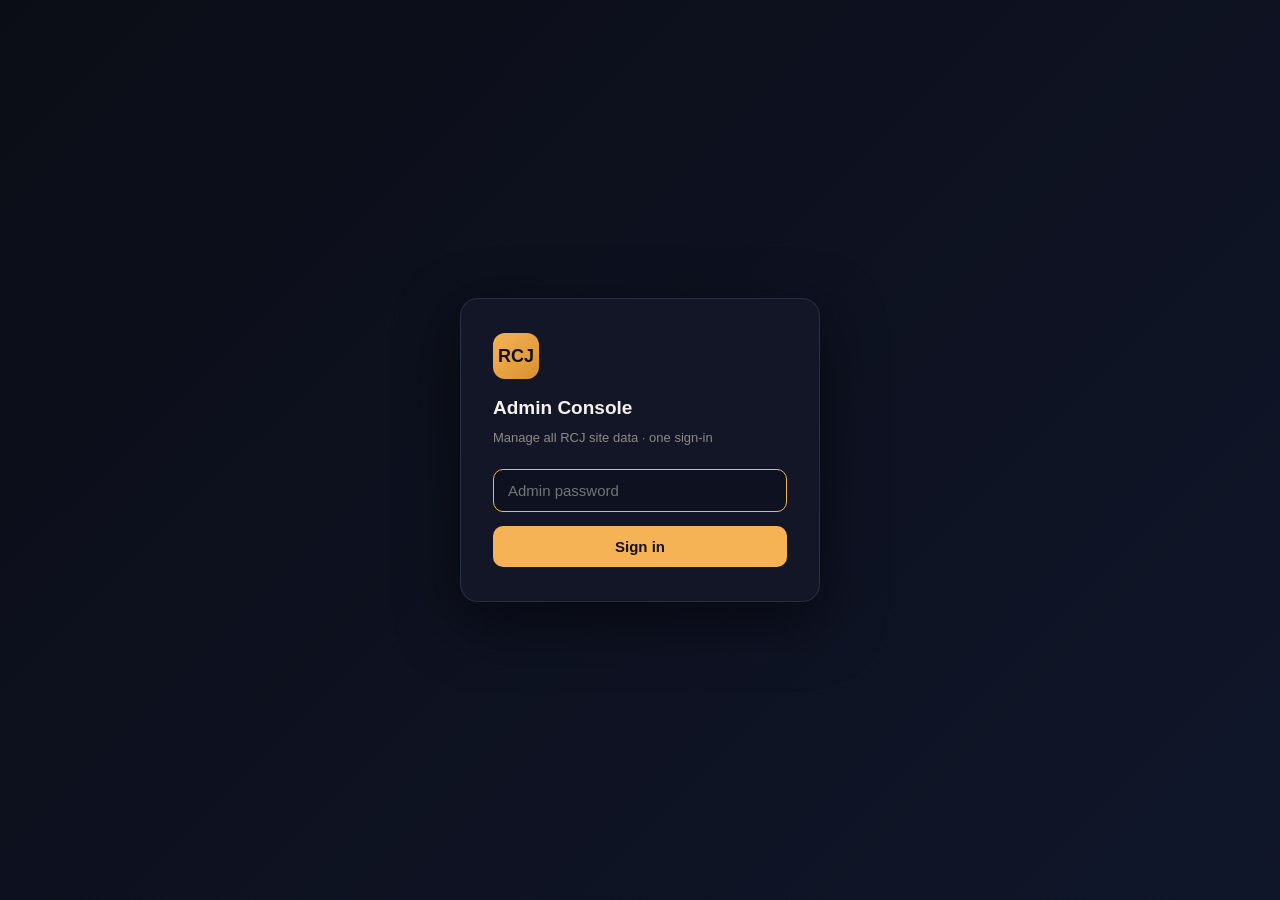
==== commit 88493b3b: "i18n: main site fully English (index/assets/principles/note/admin), Chinese kept in code as reserved" ====
--- a/admin.html
+++ b/admin.html
@@ -4,7 +4,7 @@
   <meta charset="UTF-8">
   <meta name="viewport" content="width=device-width, initial-scale=1.0">
   <meta name="robots" content="noindex, nofollow">
-  <title>RCJ Admin · 统一后台</title>
+  <title>RCJ Admin</title>
   <style>
     /* ── 移动端客服面板底部安全区适配 ── */
     @media (max-width: 768px) {
@@ -14,7 +14,7 @@
     }
     /* 高亮滚动到目标会话 */
     tr.conv-active-row td { background: rgba(245,179,85,.12) !important; border-left: 3px solid #f5b355; }
-    /* 访问分析重点板块 */
+    /* Traffic重点板块 */
     .traffic-focus { display:grid; grid-template-columns:repeat(auto-fit,minmax(220px,1fr)); gap:14px; margin-bottom:16px; }
     .focus-card { background:linear-gradient(135deg,#141828,#10131f); border:1px solid rgba(255,255,255,.09); border-radius:12px; padding:16px 18px; position:relative; overflow:hidden; }
     .focus-card::before { content:''; position:absolute; top:0; left:0; right:0; height:3px; background:var(--fc,#f5b355); }
@@ -100,7 +100,7 @@
     .lg{display:flex;align-items:center;gap:6px;font-size:12px;color:var(--sb-text)}
     .lg-dot{width:10px;height:10px;border-radius:50%}
 
-    /* 条形（城市） */
+    /* entries形（城市） */
     .bar-row{display:flex;align-items:center;gap:12px;margin-bottom:9px;font-size:13px}
     .bar-label{flex:0 0 86px;color:var(--text);white-space:nowrap;overflow:hidden;text-overflow:ellipsis}
     .bar-track{flex:1;background:rgba(255,255,255,.08);border-radius:999px;height:15px;overflow:hidden}
@@ -145,7 +145,7 @@
     .loading{padding:60px;text-align:center;color:var(--muted)}
     .err-box{background:rgba(248,113,113,.12);color:#fca5a5;padding:14px 18px;border-radius:11px;font-size:14px;margin-bottom:18px}
 
-    /* 站点状态 */
+    /* Site Status */
     .hc-grid{display:grid;grid-template-columns:repeat(auto-fit,minmax(220px,1fr));gap:14px}
     .hc-card{background:var(--surface);border:1px solid var(--line);border-radius:var(--radius);padding:16px;box-shadow:var(--shadow);display:flex;align-items:center;gap:13px}
     .hc-dot{width:13px;height:13px;border-radius:50%;flex:0 0 auto}
@@ -161,7 +161,7 @@
     .hc-sum b{font-variant-numeric:tabular-nums}
     .hc-sum .okn{color:#4ade80} .hc-sum .badn{color:#f87171}
 
-    /* 业务概览卡（站点状态页） */
+    /* Business overview卡（Site Status页） */
     .biz-card{background:var(--surface);border:1px solid var(--line);border-radius:var(--radius);padding:16px;box-shadow:var(--shadow)}
     .biz-hd{font-weight:700;font-size:15px;margin-bottom:10px;color:var(--text)}
     .biz-row{display:flex;justify-content:space-between;align-items:center;font-size:13px;padding:5px 0;border-bottom:1px dashed var(--line)}
@@ -206,11 +206,11 @@
 <div class="login-wrap" id="loginWrap">
   <div class="login-card">
     <div class="lc-logo">RCJ</div>
-    <h2>统一后台</h2>
-    <p>管理 RCJ 全站数据 · 一次登录</p>
+    <h2>Admin Console</h2>
+    <p>Manage all RCJ site data · one sign-in</p>
     <div class="err" id="loginErr" style="display:none"></div>
-    <input type="password" id="pwInput" placeholder="管理员密码" autofocus />
-    <button onclick="doLogin()">登录</button>
+    <input type="password" id="pwInput" placeholder="Admin password" autofocus />
+    <button onclick="doLogin()">Sign in</button>
   </div>
 </div>
 
@@ -219,20 +219,20 @@
   <aside class="sidebar" id="sidebar">
     <div class="sb-brand">
       <div class="sb-logo">RCJ</div>
-      <div><b>RCJ Admin</b><small>统一数据后台</small></div>
+      <div><b>RCJ Admin</b><small>Unified Admin</small></div>
     </div>
     <nav class="sb-nav" id="nav">
-      <div class="sb-item active" data-page="health"><span class="ico">🩺</span>站点状态</div>
-      <div class="sb-item" data-page="traffic"><span class="ico">📊</span>访问分析</div>
-      <div class="sb-item" data-page="support"><span class="ico">💬</span>客服系统</div>
-      <div class="sb-item" data-page="blog"><span class="ico">📝</span>博客管理</div>
-      <div class="sb-item" data-page="aux"><span class="ico">🛡️</span>辅警题库</div>
+      <div class="sb-item active" data-page="health"><span class="ico">🩺</span>Site Status</div>
+      <div class="sb-item" data-page="traffic"><span class="ico">📊</span>Traffic</div>
+      <div class="sb-item" data-page="support"><span class="ico">💬</span>Support</div>
+      <div class="sb-item" data-page="blog"><span class="ico">📝</span>Blog Admin</div>
+      <div class="sb-item" data-page="aux"><span class="ico">🛡️</span>Auxiliary Police</div>
       <div class="sb-item" data-page="facetalk"><span class="ico">💬</span>FaceTalk</div>
-      <div class="sb-item" data-page="orders"><span class="ico">💰</span>订单提醒</div>
+      <div class="sb-item" data-page="orders"><span class="ico">💰</span>Orders</div>
     </nav>
     <div class="sb-foot">
       <div id="genTime">—</div>
-      <button onclick="doLogout()">退出登录</button>
+      <button onclick="doLogout()">Sign out</button>
     </div>
   </aside>
 
@@ -242,14 +242,14 @@
       <span class="mb-menu" onclick="document.getElementById('sidebar').classList.toggle('open')">☰</span>
     </div>
     <div class="topbar">
-      <h1 id="pageTitle">站点状态</h1>
+      <h1 id="pageTitle">Site Status</h1>
       <div class="acts">
         <span class="gen" id="genSmall"></span>
-        <button class="btn" onclick="loadData()">↻ 刷新</button>
+        <button class="btn" onclick="loadData()">↻ Refresh</button>
       </div>
     </div>
     <div class="content" id="content">
-      <div class="loading">读取中…</div>
+      <div class="loading">Loading…</div>
     </div>
   </div>
 </div>
@@ -257,9 +257,9 @@
 <script>
 const API = '/api/admin';
 const SITE_COLORS = { aux:'#60a5fa', xf:'#fb923c', facetalk:'#c084fc', hub:'#4ade80', solospeak:'#2dd4bf', letout:'#d6a68a', training:'#facc15', exam:'#f472b6', shop:'#fbbf24', voice:'#f5b355' };
-const SITE_LABELS = { aux:'辅警刷题站', xf:'消防刷题站', facetalk:'FaceTalk', hub:'RCJ Lab', solospeak:'SoloSpeak', letout:'LetOut', training:'RCJ Training', exam:'Exam Hub', shop:'Shop 商店', voice:'Voice 声音站' };
+const SITE_LABELS = { aux:'Auxiliary Police Bank', xf:'Fire Service Bank', facetalk:'FaceTalk', hub:'RCJ Lab', solospeak:'SoloSpeak', letout:'LetOut', training:'RCJ Training', exam:'Exam Hub', shop:'Shop', voice:'Voice' };
 let DATA = null;
-// 登录态由 HttpOnly cookie（rcj_admin）接管，1 天过期；不存任何密码于 localStorage
+// 登录态由 HttpOnly cookie（rcj_admin）接管，1 days过期；不存任何密码于 localStorage
 
 // ---------- 统一请求封装（含 8s 超时 + 错误归一）----------
 async function apiReq(path, opts = {}) {
@@ -271,7 +271,7 @@
     try { data = await res.json(); } catch (_) {}
     return { ok: res.ok, status: res.status, data };
   } catch (e) {
-    return { ok: false, status: 0, data: null, error: (e && e.name === 'AbortError') ? '请求超时' : (e && e.message) || '网络错误' };
+    return { ok: false, status: 0, data: null, error: (e && e.name === 'AbortError') ? 'Request timeout' : (e && e.message) || 'Network error' };
   } finally { clearTimeout(timer); }
 }
 const apiGet = (p, o) => apiReq(p, o);
@@ -289,7 +289,7 @@
   const e = document.getElementById('loginErr'); e.style.display = 'none';
   const r = await apiPost('/login', { password: v });
   if(r.ok && r.data && r.data.ok){ enterApp(); loadData(); }
-  else { e.style.display = 'block'; e.textContent = (r.data && r.data.error) || r.error || '登录失败'; }
+  else { e.style.display = 'block'; e.textContent = (r.data && r.data.error) || r.error || 'Sign-in failed'; }
 }
 function doLogout(){
   fetch(API+'/logout',{method:'POST'}).finally(()=>location.reload());
@@ -303,16 +303,16 @@
 // ---------- 数据加载 ----------
 async function loadData(force){
   const c=document.getElementById('content');
-  c.innerHTML='<div class="loading">读取中…</div>';
+  c.innerHTML='<div class="loading">Loading…</div>';
   const r=await apiGet('/data'+(force?'?nocache=1':''));
   if(r.status===401){ showLogin(); return; }
   if(!r.ok || !r.data || !r.data.ok){
-    const msg=(r.data && r.data.error) || r.error || ('HTTP ' + r.status) || '加载失败';
-    c.innerHTML='<div class="err-box">'+esc(msg)+'<div style="margin-top:12px"><button class="btn" onclick="loadData()">↻ 重试</button></div></div>';
+    const msg=(r.data && r.data.error) || r.error || ('HTTP ' + r.status) || 'Load failed';
+    c.innerHTML='<div class="err-box">'+esc(msg)+'<div style="margin-top:12px"><button class="btn" onclick="loadData()">↻ Retry</button></div></div>';
     return;
   }
   DATA=r.data;
-  document.getElementById('genTime').textContent='更新于 '+fmtTime(DATA.generatedAt);
+  document.getElementById('genTime').textContent='Updated '+fmtTime(DATA.generatedAt);
   document.getElementById('genSmall').textContent=fmtTime(DATA.generatedAt);
   renderPage(currentPage);
 }
@@ -328,7 +328,7 @@
   renderPage(currentPage);
 });
 
-// 程序化切换页面（供卡片内按钮跳转用，如留言墙「查看全部」、Sing to Me 审核）
+// 程序化切换页面（供卡片内按钮跳转用，如Wall「查看全部」、Sing to Me Review）
 window.switchPage = function(p){
   currentPage=p;
   document.querySelectorAll('.sb-item').forEach(x=>x.classList.toggle('active', x.dataset.page===p));
@@ -336,7 +336,7 @@
 };
 
 function renderPage(p){
-  if(!DATA){ document.getElementById('content').innerHTML='<div class="loading">读取中…</div>'; return; }  if(p==='overview') renderOverview();
+  if(!DATA){ document.getElementById('content').innerHTML='<div class="loading">Loading…</div>'; return; }  if(p==='overview') renderOverview();
   else if(p==='health') renderHealth();
   else if(p==='blog') renderBlog();
   else if(p==='facetalk') renderFaceTalk();
@@ -350,23 +350,23 @@
   else if(p==='orders') renderOrders();
 }
 
-// ---------- 博客管理（iframe 嵌入 blog.955827.xyz/admin）----------
+// ---------- Blog Admin（iframe 嵌入 blog.955827.xyz/admin）----------
 function renderBlog(){
   const c=document.getElementById('content');
   c.innerHTML=
     '<div class="panel" style="padding:0;overflow:hidden">'+
       '<div style="display:flex;align-items:center;justify-content:space-between;padding:14px 20px;border-bottom:1px solid var(--line)">'+
-        '<div><h3 style="margin:0">📝 博客管理 <span class="tag">blog.955827.xyz/admin</span></h3></div>'+
+        '<div><h3 style="margin:0">📝 Blog Admin <span class="tag">blog.955827.xyz/admin</span></h3></div>'+
         '<div style="display:flex;gap:8px">'+
-          '<button class="btn" onclick="document.getElementById(\'blogFrame\').contentWindow.location.reload()">↻ 刷新</button>'+
-          '<button class="btn" onclick="window.open(\'https://blog.955827.xyz/admin\',\'_blank\')" target="_blank">↗ 新窗口</button>'+
+          '<button class="btn" onclick="document.getElementById(\'blogFrame\').contentWindow.location.reload()">↻ Refresh</button>'+
+          '<button class="btn" onclick="window.open(\'https://blog.955827.xyz/admin\',\'_blank\')" target="_blank">↗ New window</button>'+
         '</div>'+
       '</div>'+
       '<iframe id="blogFrame" src="https://blog.955827.xyz/admin" style="width:100%;height:calc(100vh - 200px);border:none;background:#0b0d16"></iframe>'+
     '</div>';
 }
 
-// 邮件/直达链接：站外跳转进客服管理并定位到具体会话
+// 邮件/直达链接：站外跳转进Support Console并定位到具体会话
 // ?conversation=xxx 或 ?page=support&conversation=xxx
 function handleDeepLink(){
   const url = new URL(location.href);
@@ -375,7 +375,7 @@
   if (wantSupport) {
     currentPage = 'support';
     document.querySelectorAll('.sb-item').forEach(x => x.classList.toggle('active', x.dataset.page === 'support'));
-    document.getElementById('pageTitle').textContent = '客服管理';
+    document.getElementById('pageTitle').textContent = 'Support Console';
     renderSupport();
     if (conv) {
       window._pendingConvId = conv;
@@ -383,25 +383,25 @@
   }
 }
 
-// ---------- AI 监控 ----------
+// ---------- AI Monitor ----------
 function renderAI(){
   const d = DATA.ai || { total:0, ok:0, fail:0, successRate:0, byProject:{}, byProvider:{}, byDay:{} };
   const content = document.getElementById('content');
-  document.getElementById('pageTitle').textContent = 'AI 监控';
+  document.getElementById('pageTitle').textContent = 'AI Monitor';
   let html = '';
   html += '<div class="stats">';
-  html += '<div class="stat"><div class="stat-num">'+d.total+'</div><div class="stat-label">总调用量</div></div>';
-  html += '<div class="stat"><div class="stat-num" style="color:var(--ok)">'+d.ok+'</div><div class="stat-label">成功</div></div>';
-  html += '<div class="stat"><div class="stat-num" style="color:var(--danger)">'+d.fail+'</div><div class="stat-label">失败</div></div>';
-  html += '<div class="stat"><div class="stat-num">'+d.successRate+'%</div><div class="stat-label">成功率</div></div>';
+  html += '<div class="stat"><div class="stat-num">'+d.total+'</div><div class="stat-label">Total calls</div></div>';
+  html += '<div class="stat"><div class="stat-num" style="color:var(--ok)">'+d.ok+'</div><div class="stat-label">OK</div></div>';
+  html += '<div class="stat"><div class="stat-num" style="color:var(--danger)">'+d.fail+'</div><div class="stat-label">Fail</div></div>';
+  html += '<div class="stat"><div class="stat-num">'+d.successRate+'%</div><div class="stat-label">Success rate</div></div>';
   html += '</div>';
   function renderTable(title, tag, data){
     let h = '<div class="panel"><h3>'+title+' <span class="tag">'+tag+'</span></h3>';
     const keys = Object.keys(data || {});
-    if(!keys.length){ h += '<p class="small muted">暂无数据（部署后首次 AI 调用会自动建表并开始记录）</p>'; }
+    if(!keys.length){ h += '<p class="small muted">No data yet (the table is created on the first AI call after deploy)</p>'; }
     else {
       h += '<table style="width:100%;border-collapse:collapse;font-size:13px">';
-      h += '<tr style="text-align:left;border-bottom:1px solid var(--line)"><th style="padding:8px">名称</th><th style="padding:8px">总量</th><th style="padding:8px">成功</th><th style="padding:8px">失败</th><th style="padding:8px">成功率</th></tr>';
+      h += '<tr style="text-align:left;border-bottom:1px solid var(--line)"><th style="padding:8px">Name</th><th style="padding:8px">Total</th><th style="padding:8px">OK</th><th style="padding:8px">Fail</th><th style="padding:8px">Success rate</th></tr>';
       keys.sort(function(a,b){return (data[b].total||0)-(data[a].total||0);}).forEach(function(k){
         var s = data[k]; var rate = s.total ? Math.round(s.ok/s.total*100) : 0;
         h += '<tr style="border-bottom:1px solid var(--line)"><td style="padding:8px;font-weight:600">'+esc(k||'unknown')+'</td><td style="padding:8px">'+s.total+'</td><td style="padding:8px;color:var(--ok)">'+s.ok+'</td><td style="padding:8px;color:var(--danger)">'+s.fail+'</td><td style="padding:8px">'+rate+'%</td></tr>';
@@ -411,19 +411,19 @@
     h += '</div>';
     return h;
   }
-  html += renderTable('各项目调用', '按 project 聚合', d.byProject);
-  html += renderTable('各渠道调用', '按 provider 聚合', d.byProvider);
-  // 最近 14 天趋势
-  html += '<div class="panel"><h3>最近 14 天趋势 <span class="tag">按日聚合</span></h3>';
+  html += renderTable('Calls by project', 'by project', d.byProject);
+  html += renderTable('Calls by channel', 'by provider', d.byProvider);
+  // Last-14-day trend
+  html += '<div class="panel"><h3>Last-14-day trend <span class="tag">daily</span></h3>';
   var days = Object.keys(d.byDay || {}).sort();
-  if(!days.length){ html += '<p class="small muted">暂无数据</p>'; }
+  if(!days.length){ html += '<p class="small muted">No data</p>'; }
   else {
     var max = 1; days.forEach(function(day){ if((d.byDay[day].total||0)>max) max=d.byDay[day].total; });
     html += '<div style="display:flex;align-items:flex-end;gap:4px;height:120px;margin-top:10px">';
     days.forEach(function(day){
       var s = d.byDay[day]; var h = Math.round((s.total||0)/max*100);
       var rate = s.total ? Math.round(s.ok/s.total*100) : 0;
-      html += '<div style="flex:1;display:flex;flex-direction:column;align-items:center;gap:2px" title="'+day+': '+s.total+'次 '+rate+'%">';
+      html += '<div style="flex:1;display:flex;flex-direction:column;align-items:center;gap:2px" title="'+day+': '+s.total+' calls '+rate+'%">';
       html += '<div style="width:100%;background:var(--accent);border-radius:3px 3px 0 0;height:'+h+'%;min-height:'+(s.total?2:0)+'px"></div>';
       html += '<span style="font-size:9px;color:var(--muted);transform:rotate(-45deg);white-space:nowrap">'+day.slice(5)+'</span>';
       html += '</div>';
@@ -446,22 +446,22 @@
   const fullSeries=ALL_SITES.map(s=>seriesMap[s]);
   const allVisits=fullSeries.reduce((a,s)=>a+s.total,0);
   const cards=[
-    {cls:'ft',num:F.pairsTotal,label:'FaceTalk 匹配',sub:F.intents+' 意图 / '+F.applications+' 申请'},
-    {cls:'aux',num:allVisits,label:'全站浏览量',sub:fullSeries.filter(s=>s.total>0).length+' 个站点有数据 · 辅警 '+A.visits.s},
+    {cls:'ft',num:F.pairsTotal,label:'FaceTalk matches',sub:F.intents+' intents / '+F.applications+' Applications'},
+    {cls:'aux',num:allVisits,label:'All-site visits',sub:fullSeries.filter(s=>s.total>0).length+' sites with data · Aux '+A.visits.s},
   ];
   let html='<div class="stats">';
   cards.forEach(c=>html+='<div class="stat '+c.cls+'"><div class="stat-num">'+c.num+'</div><div class="stat-label">'+c.label+'</div><div class="stat-sub">'+c.sub+'</div></div>');
   html+='</div>';
 
-  // 全站多站点趋势图（7/14/30 天切换）
-  html+='<div class="panel"><div class="panel-hd"><h3>全站浏览趋势 <span class="tag">rcj-analytics-d1</span></h3>'
+  // 全站多站点趋势图（7/14/30 days切换）
+  html+='<div class="panel"><div class="panel-hd"><h3>All-site traffic trend <span class="tag">rcj-analytics-d1</span></h3>'
     +'<span class="range-tabs">'
-    +'<button onclick="setTrendDays(7)" class="'+(trendDays===7?'active':'')+'">7天</button>'
-    +'<button onclick="setTrendDays(14)" class="'+(trendDays===14?'active':'')+'">14天</button>'
-    +'<button onclick="setTrendDays(30)" class="'+(trendDays===30?'active':'')+'">30天</button>'
+    +'<button onclick="setTrendDays(7)" class="'+(trendDays===7?'active':'')+'">7d</button>'
+    +'<button onclick="setTrendDays(14)" class="'+(trendDays===14?'active':'')+'">14d</button>'
+    +'<button onclick="setTrendDays(30)" class="'+(trendDays===30?'active':'')+'">30d</button>'
     +'</span></div>'+multiLineChart(fullSeries, trendDays)+'</div>';
 
-  // 今日 TOP + 最近访问明细
+  // 今日 TOP + Recent visits
   const top=calcTodayTop(seriesMap);
   let topHtml='';
   if(top.length){
@@ -472,32 +472,32 @@
     });
   }
   html+='<div class="grid-2">';
-  html+='<div class="panel"><h3>最新数据日 TOP 站点 <span class="tag">'+esc(top.length&&top[0].day||'—')+'</span></h3><div class="site-stats">'+topHtml+'</div></div>';
+  html+='<div class="panel"><h3>Top sites (latest day) <span class="tag">'+esc(top.length&&top[0].day||'—')+'</span></h3><div class="site-stats">'+topHtml+'</div></div>';
   const rv=d.recentVisits||[];
   let rvHtml='';
-  if(!rv.length) rvHtml='<div class="empty">近 7 日暂无访问记录</div>';
+  if(!rv.length) rvHtml='<div class="empty">No visits in the last 7 days</div>';
   else{
-    rvHtml='<table><thead><tr><th>站点</th><th>日期</th><th>IP</th><th>次数</th></tr></thead><tbody>';
+    rvHtml='<table><thead><tr><th>Site</th><th>Date</th><th>IP</th><th>Count</th></tr></thead><tbody>';
     rv.forEach(v=>{
       rvHtml+='<tr><td><span class="ss-dot" style="display:inline-block;vertical-align:middle;margin-right:6px;background:'+(SITE_COLORS[v.site]||'#64748b')+'"></span>'+SITE_LABELS[v.site]+'</td><td class="mono small">'+esc(v.day)+'</td><td class="mono small">'+esc(v.ip)+'</td><td class="mono">'+v.n+'</td></tr>';
     });
     rvHtml+='</tbody></table>';
   }
-  html+='<div class="panel"><h3>最近访问明细 <span class="tag">近 7 日</span></h3>'+rvHtml+'</div>';
+  html+='<div class="panel"><h3>Recent visits <span class="tag">last 7 days</span></h3>'+rvHtml+'</div>';
   html+='</div>';
 
-  // 各站点累计流量
-  html+='<div class="panel"><h3>各站点流量（累计）</h3><div class="site-stats">';
+  // All-time traffic by site
+  html+='<div class="panel"><h3>Traffic by site (all-time)</h3><div class="site-stats">';
   let any=false;
   ALL_SITES.forEach(site=>{
     const s=fullSeries.find(x=>x.site===site); if(!s)return; any=true;
-    html+='<div class="ss-item"><span class="ss-dot" style="background:'+SITE_COLORS[site]+'"></span><span class="ss-name">'+SITE_LABELS[site]+'</span><span class="ss-num">'+s.total+'</span><span class="ss-sub">'+s.u+' 访客 / '+s.d+' 天</span></div>';
+    html+='<div class="ss-item"><span class="ss-dot" style="background:'+SITE_COLORS[site]+'"></span><span class="ss-name">'+SITE_LABELS[site]+'</span><span class="ss-num">'+s.total+'</span><span class="ss-sub">'+s.u+' visitors / '+s.d+' days</span></div>';
   });
-  if(!any) html+='<div class="empty">暂无浏览数据（埋点已部署，访问各站点后开始累计）</div>';
+  if(!any) html+='<div class="empty">No data yet (tracking is live — visit the sites to start accumulating)</div>';
   html+='</div></div>';
 
-  html+='<div class="panel"><h3>数据源说明</h3><p class="small muted">'+esc(d.note)+'</p>';
-  html+='<p class="small muted" style="margin-top:8px">所有站点浏览量通过统一埋点 <code>/api/track?site=xxx</code> 汇入同一张表，一处聚合、跨站对比，不再分散。</p></div>';
+  html+='<div class="panel"><h3>Data source</h3><p class="small muted">'+esc(d.note)+'</p>';
+  html+='<p class="small muted" style="margin-top:8px">All-site visits flow through the shared tracker <code>/api/track?site=xxx</code> into one table — aggregated in one place, comparable across sites.</p></div>';
 
   document.getElementById('content').innerHTML=html;
 }
@@ -520,8 +520,8 @@
 function miniModuleList(){
   const d=DATA, F=d.facetalk, A=d.aux;
   const rows=[
-    ['💬 FaceTalk','匹配 '+F.pairsTotal+' · 留言墙 '+F.wall+' · 举报 '+F.reports+' · 评分 '+F.ratings],
-    ['🛡️ 辅警题库','浏览 '+A.visits.s+' · 独立访客 '+A.visits.u],
+    ['💬 FaceTalk','Matches '+F.pairsTotal+' · Wall '+F.wall+' · Reports '+F.reports+' · Ratings '+F.ratings],
+    ['🛡️ Auxiliary Police','Visits '+A.visits.s+' · Unique visitors '+A.visits.u],
   ];
   let h='<div style="display:flex;flex-direction:column;gap:12px">';
   rows.forEach(r=>h+='<div style="display:flex;gap:10px;font-size:13px"><span>'+r[0]+'</span><span class="muted">'+r[1]+'</span></div>');
@@ -532,29 +532,29 @@
 function renderFaceTalk(){
   const F=DATA.facetalk, bs=F.pairsByStatus||{};
   let html='<div class="stats">';
-  [['ft',F.pairsTotal,'匹配对总数','closed '+ (bs.closed||0)],
-   ['ft',F.intents,'公开意图',''],
-   ['ft',F.applications,'申请',''],
-   ['ft',F.wall,'留言墙',''],
-   ['ft',F.reports,'举报',''],
-   ['ft',F.ratings,'评分','']].forEach(c=>html+='<div class="stat '+c[0]+'"><div class="stat-num">'+c[1]+'</div><div class="stat-label">'+c[2]+'</div>'+(c[3]?'<div class="stat-sub">'+c[3]+'</div>':'')+'</div>');
+  [['ft',F.pairsTotal,'Total matches','closed '+ (bs.closed||0)],
+   ['ft',F.intents,'Public intents',''],
+   ['ft',F.applications,'Applications',''],
+   ['ft',F.wall,'Wall',''],
+   ['ft',F.reports,'Reports',''],
+   ['ft',F.ratings,'Ratings','']].forEach(c=>html+='<div class="stat '+c[0]+'"><div class="stat-num">'+c[1]+'</div><div class="stat-label">'+c[2]+'</div>'+(c[3]?'<div class="stat-sub">'+c[3]+'</div>':'')+'</div>');
   html+='</div>';
 
   html+='<div class="grid-2">';
   // 最近匹配
-  html+='<div class="panel"><h3>最近匹配对 <span class="tag">mianshi-dazi-d1</span></h3>';
-  if(!F.recentPairs.length) html+='<div class="empty">暂无匹配记录</div>';
+  html+='<div class="panel"><h3>Recent matches <span class="tag">mianshi-dazi-d1</span></h3>';
+  if(!F.recentPairs.length) html+='<div class="empty">No matches yet</div>';
   else{
-    html+='<table><thead><tr><th>模式</th><th>状态</th><th>创建时间</th></tr></thead><tbody>';
+    html+='<table><thead><tr><th>Mode</th><th>Status</th><th>Created</th></tr></thead><tbody>';
     F.recentPairs.forEach(p=>{
       html+='<tr><td>'+(p.mode||'-')+'</td><td><span class="pill '+(p.status==='closed'?'ok':'blue')+'">'+esc(p.status)+'</span></td><td class="mono small">'+fmtTime(p.created)+'</td></tr>';
     });
     html+='</tbody></table>';
   }
   html+='</div>';
-  // 最近留言墙
-  html+='<div class="panel"><h3>最近留言墙</h3>';
-  if(!F.recentWall.length) html+='<div class="empty">暂无留言</div>';
+  // Recent wall
+  html+='<div class="panel"><h3>Recent wall</h3>';
+  if(!F.recentWall.length) html+='<div class="empty">No messages</div>';
   else{
     html+='<div style="display:flex;flex-direction:column;gap:10px">';
     F.recentWall.forEach(w=>{
@@ -567,12 +567,12 @@
   html+='</div>';
 
   if(F.highlights && F.highlights.length){
-    html+='<div class="panel"><h3>✨ 产品亮点 <span class="tag">得意之作</span></h3><div style="display:flex;flex-direction:column;gap:10px">';
+    html+='<div class="panel"><h3>✨ Highlights <span class="tag">proud pieces</span></h3><div style="display:flex;flex-direction:column;gap:10px">';
     F.highlights.forEach(function(h){ html+='<div class="biz-ms ms-info"><b>'+esc(h.label)+'</b> · '+esc(h.desc)+'</div>'; });
     html+='</div></div>';
   }
 
-  html+='<div class="panel"><h3>原生后台（深度操作）</h3><a class="site-card" href="https://facetalk.955827.xyz/admin" target="_blank" rel="noopener"><div class="sc-ico">💬</div><div class="sc-name">FaceTalk 管理后台</div><div class="sc-url">facetalk.955827.xyz/admin</div><div class="sc-desc">匹配详情、信誉、留言墙审核等深度操作（独立密码）。</div></a></div>';
+  html+='<div class="panel"><h3>Native admin (deep operations)</h3><a class="site-card" href="https://facetalk.955827.xyz/admin" target="_blank" rel="noopener"><div class="sc-ico">💬</div><div class="sc-name">FaceTalk admin</div><div class="sc-url">facetalk.955827.xyz/admin</div><div class="sc-desc">Match details, reputation, wall review and more (separate password).</div></a></div>';
 
   document.getElementById('content').innerHTML=html;
 }
@@ -581,32 +581,32 @@
 function renderAux(){
   const A=DATA.aux;
   let html='<div class="stats">';
-  [['aux',A.visits.s,'浏览量','近 '+A.visits.d+' 天'],
-   ['aux',A.visits.u,'独立访客','']].forEach(c=>html+='<div class="stat '+c[0]+'"><div class="stat-num">'+c[1]+'</div><div class="stat-label">'+c[2]+'</div>'+(c[3]?'<div class="stat-sub">'+c[3]+'</div>':'')+'</div>');
+  [['aux',A.visits.s,'Visits','last '+A.visits.d+' days'],
+   ['aux',A.visits.u,'Unique visitors','']].forEach(c=>html+='<div class="stat '+c[0]+'"><div class="stat-num">'+c[1]+'</div><div class="stat-label">'+c[2]+'</div>'+(c[3]?'<div class="stat-sub">'+c[3]+'</div>':'')+'</div>');
   html+='</div>';
 
   html+='<div class="panel"><p class="small muted">'+esc(A.note||'')+'</p></div>';
 
   if(A.milestones && A.milestones.length){
-    html+='<div class="panel"><h3>🏆 业务里程碑 <span class="tag">运营数据</span></h3><div style="display:flex;flex-direction:column;gap:10px">';
+    html+='<div class="panel"><h3>🏆 Milestones <span class="tag">ops data</span></h3><div style="display:flex;flex-direction:column;gap:10px">';
     A.milestones.forEach(function(m){
       html+='<div class="biz-ms ms-'+m.tone+'"><b>'+esc(m.label)+'</b> · '+esc(m.desc)+' <span class="biz-tag">'+esc(m.tag)+'</span></div>';
     });
-    html+='</div><p class="small muted" style="margin-top:10px">注：里程碑为线下运营数据（非系统自动统计），由运营维护。</p></div>';
-  }
-
-  html+='<div class="panel"><h3>近 14 日浏览趋势 <span class="tag">rcj-analytics-d1</span></h3><div class="chart-wrap">'+lineChart(A.visitTrend)+'</div></div>';
+    html+='</div><p class="small muted" style="margin-top:10px">Note: milestones are offline ops data (not auto-tracked), maintained by hand.</p></div>';
+  }
+
+  html+='<div class="panel"><h3>Last-14-day trend <span class="tag">rcj-analytics-d1</span></h3><div class="chart-wrap">'+lineChart(A.visitTrend)+'</div></div>';
 
   document.getElementById('content').innerHTML=html;
 }
 
 // runMigrate 已废弃：aux-police-exam-d1 已删除，迁移脚本在后端直接返回「无需迁移」（见 functions/api/admin/migrate.js）。
 
-// ---------- 通知通道自检（真实发送，逐通道报成败）----------
+// ---------- Notification channels self-test（真实发送，逐通道报成败）----------
 window.runNotifyTest = async function(){
   var btn=document.getElementById('ntBtn'), msg=document.getElementById('ntMsg'), box=document.getElementById('ntResult');
   if(!btn||!box) return;
-  btn.disabled=true; if(msg) msg.textContent='发送中，约 3 秒后出结果…'; box.innerHTML='';
+  btn.disabled=true; if(msg) msg.textContent='Sending… results in ~3s'; box.innerHTML='';
   try{
     var r=await fetch('/api/admin/notify-test',{method:'POST',cache:'no-store'});
     if(r.status===401){ showLogin(); return; }
@@ -615,18 +615,18 @@
       box.innerHTML='<div class="err-box">'+esc((d&&d.error)||('HTTP '+r.status))+'</div>';
       if(msg) msg.textContent=''; return;
     }
-    var LABEL={shop:'shop 订单提醒', supportly:'客服提醒（supportly）'};
+    var LABEL={shop:'Shop order alerts', supportly:'Support alerts (supportly)'};
     var html='';
     (d.targets||[]).forEach(function(t){
       var name=t.target||'?';
       html+='<div style="border-bottom:1px dashed var(--line);padding-bottom:10px;margin-bottom:10px">'
         +'<div class="small" style="font-weight:700;margin-bottom:6px">'+esc(LABEL[name]||name)+'</div>';
       if(t.ok===false||t.error){
-        html+='<div class="small" style="color:var(--danger)">× '+esc(t.error||'调用失败')+'</div>';
+        html+='<div class="small" style="color:var(--danger)">× '+esc(t.error||'Call failed')+'</div>';
       } else {
         (t.channels||[]).forEach(function(c){
           var tone=c.status==='ok'?'var(--ok)':(c.status==='fail'?'var(--danger)':'var(--muted)');
-          var mark=c.status==='ok'?'正常':(c.status==='fail'?'失败':'未配置');
+          var mark=c.status==='ok'?'Up':(c.status==='fail'?'Down':'Not configured');
           html+='<div class="small" style="display:flex;gap:10px;align-items:baseline;padding:2px 0">'
             +'<span style="color:'+tone+';font-weight:700;min-width:48px">'+mark+'</span>'
             +'<span style="min-width:112px">'+esc(c.label||c.id)+'</span>'
@@ -635,118 +635,118 @@
       }
       html+='</div>';
     });
-    box.innerHTML=html||'<div class="empty">无结果</div>';
-    if(msg) msg.textContent=d.failed?('有 '+d.failed+' 个通道失败'):(d.unreachable?('有 '+d.unreachable+' 个站点未响应'):'全部通道正常');
+    box.innerHTML=html||'<div class="empty">No result</div>';
+    if(msg) msg.textContent=d.failed?(' '+d.failed+' channels failed'):(d.unreachable?(' '+d.unreachable+' sites unreachable'):'All channels OK');
   }catch(e){
-    box.innerHTML='<div class="err-box">'+esc(e&&e.message?e.message:'网络错误')+'</div>';
+    box.innerHTML='<div class="err-box">'+esc(e&&e.message?e.message:'Network error')+'</div>';
     if(msg) msg.textContent='';
   }finally{ btn.disabled=false; }
 };
 
-// ---------- 站点状态 ----------
+// ---------- Site Status ----------
 async function renderHealth(){
   const c=document.getElementById('content');
-  c.innerHTML='<div class="loading">正在探测各站点…</div>';
+  c.innerHTML='<div class="loading">Probing sites…</div>';
   const r=await apiGet('/health');
   if(r.status===401){ showLogin(); return; }
   if(!r.ok || !r.data || !r.data.ok){
     const msg=(r.data && r.data.error) || r.error || ('HTTP '+r.status);
-    c.innerHTML='<div class="err-box">'+esc(msg)+'<div style="margin-top:12px"><button class="btn" onclick="renderHealth()">↻ 重试</button></div></div>';
+    c.innerHTML='<div class="err-box">'+esc(msg)+'<div style="margin-top:12px"><button class="btn" onclick="renderHealth()">↻ Retry</button></div></div>';
     return;
   }
   const h=r.data, sites=h.sites||[];
   const upN=h.summary&&h.summary.up!==undefined?h.summary.up:sites.filter(s=>s.ok).length;
   const total=sites.length;
-  let html='<div class="panel"><h3>🩺 站点在线状态</h3>'
-    +'<div class="hc-sum">'+upN+' / '+total+' 个站点正常'
-    +(h.cached?' <span class="small muted">（缓存 '+h.checkedAt.slice(11,16)+'）</span>':'')
-    +' <span class="small muted">探测于 '+h.checkedAt.slice(0,16).replace('T',' ')+'</span></div>'
+  let html='<div class="panel"><h3>🩺 Site status</h3>'
+    +'<div class="hc-sum">'+upN+' / '+total+' sites up'
+    +(h.cached?' <span class="small muted">(cached '+h.checkedAt.slice(11,16)+'）</span>':'')
+    +' <span class="small muted">probed at '+h.checkedAt.slice(0,16).replace('T',' ')+'</span></div>'
     +'<div class="hc-grid">';
   sites.forEach(s=>{
     const up=!!s.ok;
     html+='<div class="hc-card"><span class="hc-dot '+(up?'up':'down')+'"></span><div class="hc-body">'
       +'<div class="hc-name">'+esc(s.name)+'</div>'
       +'<div class="hc-url">'+esc(s.url.replace(/^https?:\/\//,''))+'</div>'
-      +'<div class="hc-status '+(up?'up':'down')+'">'+(up?('正常 · HTTP '+s.status):(s.status===0?('异常 · '+(s.error||'不可达')):('HTTP '+s.status)))+'</div>'
+      +'<div class="hc-status '+(up?'up':'down')+'">'+(up?('Up · HTTP '+s.status):(s.status===0?('Down · '+(s.error||'unreachable')):('HTTP '+s.status)))+'</div>'
       +'</div></div>';
   });
   html+='</div>';
 
-  // ===== 业务概览（各站点核心指标，与在线状态并列）=====
+  // ===== Business overview（各站点核心指标，与在线状态并列）=====
   const F=DATA.facetalk||{}, A=DATA.aux||{};
-  html+='<div class="panel" style="margin-top:16px"><h3>📌 业务概览 <span class="tag">核心站点</span></h3><div class="grid-2">';
-  // 辅警题库
-  html+='<div class="biz-card"><div class="biz-hd">🛡️ 辅警题库</div>'
-    +'<div class="biz-row"><span>浏览量</span><b>'+A.visits.s+'</b></div>'
-    +'<div class="biz-row"><span>独立访客</span><b>'+A.visits.u+'</b></div>'
+  html+='<div class="panel" style="margin-top:16px"><h3>📌 Business overview <span class="tag">core sites</span></h3><div class="grid-2">';
+  // Auxiliary Police
+  html+='<div class="biz-card"><div class="biz-hd">🛡️ Auxiliary Police</div>'
+    +'<div class="biz-row"><span>Visits</span><b>'+A.visits.s+'</b></div>'
+    +'<div class="biz-row"><span>Unique visitors</span><b>'+A.visits.u+'</b></div>'
     +(A.milestones||[]).map(function(m){ return '<div class="biz-ms ms-'+m.tone+'"><b>'+esc(m.label)+'</b> · '+esc(m.desc)+' <span class="biz-tag">'+esc(m.tag)+'</span></div>'; }).join('')
     +'</div>';
   // FaceTalk
   html+='<div class="biz-card"><div class="biz-hd">💬 FaceTalk</div>'
-    +'<div class="biz-row"><span>匹配对</span><b>'+F.pairsTotal+'</b></div>'
-    +'<div class="biz-row"><span>留言墙</span><b>'+F.wall+'</b></div>'
-    +'<div class="biz-row"><span>评分</span><b>'+F.ratings+'</b></div>'
+    +'<div class="biz-row"><span>Matches</span><b>'+F.pairsTotal+'</b></div>'
+    +'<div class="biz-row"><span>Wall</span><b>'+F.wall+'</b></div>'
+    +'<div class="biz-row"><span>Ratings</span><b>'+F.ratings+'</b></div>'
     +(F.highlights||[]).map(function(h){ return '<div class="biz-ms ms-info"><b>'+esc(h.label)+'</b> · '+esc(h.desc)+'</div>'; }).join('')
     +'</div>';
   html+='</div></div>';
 
-  // ===== 留言墙聚合（融为一体：主后台统一管 FaceTalk 留言墙）=====
+  // ===== Wall聚合（融为一体：主后台统一管 FaceTalk Wall）=====
   const wall=(F.recentWall||[]).slice(0,5);
-  html+='<div class="panel" style="margin-top:16px"><h3>🗒️ 留言墙 <span class="tag">来自 FaceTalk · 已融入主后台</span></h3>';
-  if(!wall.length) html+='<div class="empty">暂无留言</div>';
+  html+='<div class="panel" style="margin-top:16px"><h3>🗒️ Wall <span class="tag">from FaceTalk · merged into the main admin</span></h3>';
+  if(!wall.length) html+='<div class="empty">No messages</div>';
   else{
     html+='<div style="display:flex;flex-direction:column;gap:8px">';
-    wall.forEach(function(w){ html+='<div style="border-bottom:1px dashed var(--line);padding-bottom:8px"><div class="small"><b>'+esc(w.name||'匿名')+'</b> <span class="muted">'+fmtTime(w.created_at)+'</span></div><div class="small">'+esc(w.text||'')+'</div></div>'; });
-    html+='</div><div style="margin-top:10px"><button class="btn" onclick="switchPage(\'wall\')">查看全部 / 管理 →</button></div>';
+    wall.forEach(function(w){ html+='<div style="border-bottom:1px dashed var(--line);padding-bottom:8px"><div class="small"><b>'+esc(w.name||'Anonymous')+'</b> <span class="muted">'+fmtTime(w.created_at)+'</span></div><div class="small">'+esc(w.text||'')+'</div></div>'; });
+    html+='</div><div style="margin-top:10px"><button class="btn" onclick="switchPage(\'wall\')">View all / manage →</button></div>';
   }
   html+='</div>';
 
-  // ===== Sing to Me 审核入口（0元购：用户为我唱歌，我送资料）=====
-  html+='<div class="panel" style="margin-top:16px"><h3>🎤 Sing to Me <span class="tag">0元购 · 用户为我唱歌</span></h3>'
-    +'<p class="small muted">用户在 shop 为我唱一首歌，我送她资料。点此审核录音、标记通过 / 已发。</p>'
-    +'<div style="margin-top:10px"><button class="btn" onclick="switchPage(\'sing\')">去审核 →</button></div></div>';
-
-  // ===== 通知通道自检（一键验证提醒是否真的在发）=====
-  html+='<div class="panel" style="margin-top:16px"><h3>通知通道自检</h3>'
-    +'<p class="small muted">真实发一条测试提醒到 shop 订单与客服（supportly）的每个通道：Telegram / 邮件 / 飞书。<br>改完 secret 后点一下就知道有没有生效，不必等真实订单来验证。</p>'
-    +'<div style="margin-top:10px"><button class="btn" id="ntBtn" onclick="runNotifyTest()">发送测试通知</button> <span class="small muted" id="ntMsg"></span></div>'
+  // ===== Sing to Me Review入口（Sing-to-get：用户为我唱歌，我送资料）=====
+  html+='<div class="panel" style="margin-top:16px"><h3>🎤 Sing to Me <span class="tag">sing-to-get · users sing for me</span></h3>'
+    +'<p class="small muted">A user sings a song for me on Shop and I send materials back. Review recordings, mark approved / sent.</p>'
+    +'<div style="margin-top:10px"><button class="btn" onclick="switchPage(\'sing\')">Review →</button></div></div>';
+
+  // ===== Notification channels self-test（一键验证提醒是否真的在发）=====
+  html+='<div class="panel" style="margin-top:16px"><h3>Notification channels self-test</h3>'
+    +'<p class="small muted">Send one real test alert to every channel of Shop orders and Support (supportly): Telegram / email / Feishu.<br>After changing a secret, click once to verify — no need to wait for a real order.</p>'
+    +'<div style="margin-top:10px"><button class="btn" id="ntBtn" onclick="runNotifyTest()">Send test alert</button> <span class="small muted" id="ntMsg"></span></div>'
     +'<div id="ntResult" style="margin-top:12px"></div></div>';
 
-  html+='<div style="margin-top:14px"><button class="btn" onclick="renderHealth()">↻ 重新探测</button></div></div>';
+  html+='<div style="margin-top:14px"><button class="btn" onclick="renderHealth()">↻ Re-probe</button></div></div>';
   c.innerHTML=html;
 }
 
-// ---------- Sing to Me 审核 ----------
-// 录音加载失败时给出可见提示，避免"点了没反应/闪退"无从判断
+// ---------- Sing to Me Review ----------
+// 录音Load failed时给出可见提示，避免"点了没反应/闪退"无从判断
 window.__singAudioErr=function(el){
   el.style.display='none';
   var d=document.createElement('div');
   d.className='small';
   d.style.color='var(--danger)';
-  d.textContent='录音加载失败：可能已被清除，或登录已过期（请重新登录后再试）';
+  d.textContent='Failed to load recording: it may have been cleared, or your session expired (sign in again)';
   if(el.parentNode) el.parentNode.insertBefore(d, el.nextSibling);
 };
 async function renderSingRequests(){
   const c=document.getElementById('content');
-  document.getElementById('pageTitle').textContent='Sing to Me 审核';
-  c.innerHTML='<div class="loading">加载 Sing to Me 请求…</div>';
+  document.getElementById('pageTitle').textContent='Sing to Me Review';
+  c.innerHTML='<div class="loading">Loading Sing to Me requests…</div>';
   let data;
   try{
     const r=await fetch('/api/sing?list=1',{cache:'no-store'});
     data=await r.json();
-  }catch(e){ c.innerHTML='<div class="err-box">加载失败：'+e.message+'</div>'; return; }
-  if(!data.ok){ if(data.error==='未登录'){ showLogin(); return; } c.innerHTML='<div class="err-box">'+(data.error||'加载失败')+'</div>'; return; }
+  }catch(e){ c.innerHTML='<div class="err-box">Load failed：'+e.message+'</div>'; return; }
+  if(!data.ok){ if(data.error==='Not signed in'){ showLogin(); return; } c.innerHTML='<div class="err-box">'+(data.error||'Load failed')+'</div>'; return; }
   const list=data.list||[];
-  const matLabel={anki:'Anki卡组',app:'开源App',offline:'离线题库',ndd:'你懂的',jgh:'结构化',fj:'辅警题库',xf:'消防题库'};
-  const tierLabel={0:'0元 · 唱送资料',9.9:'9.9元',39:'39元',69:'69元'};
-  const stMap={pending:['待审核','var(--warn)'],approved:['已通过','var(--ok)'],rejected:['已拒绝','var(--danger)'],sent:['已发送','var(--accent)']};
+  const matLabel={anki:'Anki deck',app:'Open-source app',offline:'Offline bank',ndd:'You-know-what',jgh:'Structured',fj:'Auxiliary Police',xf:'Fire Service'};
+  const tierLabel={0:'Free · sing for materials',9.9:'¥9.9',39:'¥39',69:'¥69'};
+  const stMap={pending:['Pending review','var(--warn)'],approved:['Approved','var(--ok)'],rejected:['Rejected','var(--danger)'],sent:['Sent','var(--accent)']};
   let html='<div class="stats">'
-    +'<div class="stat"><div class="stat-num">'+list.length+'</div><div class="stat-label">总请求</div></div>'
-    +'<div class="stat"><div class="stat-num" style="color:var(--ok)">'+list.filter(x=>x.status==='pending').length+'</div><div class="stat-label">待审核</div></div>'
-    +'<div class="stat"><div class="stat-num">'+list.filter(x=>x.status==='sent').length+'</div><div class="stat-label">已发送</div></div>'
+    +'<div class="stat"><div class="stat-num">'+list.length+'</div><div class="stat-label">Total requests</div></div>'
+    +'<div class="stat"><div class="stat-num" style="color:var(--ok)">'+list.filter(x=>x.status==='pending').length+'</div><div class="stat-label">Pending review</div></div>'
+    +'<div class="stat"><div class="stat-num">'+list.filter(x=>x.status==='sent').length+'</div><div class="stat-label">Sent</div></div>'
     +'</div>';
-  html+='<div class="panel"><div style="display:flex;justify-content:space-between;align-items:center;flex-wrap:wrap;gap:8px"><h3>请求列表</h3><div><button class="btn" onclick="renderSingRequests()">↻ 刷新</button> <button class="btn" onclick="singClean()">清除30天前</button></div></div>';
-  if(!list.length){ html+='<div class="empty">暂无请求</div></div>'; c.innerHTML=html; return; }
+  html+='<div class="panel"><div style="display:flex;justify-content:space-between;align-items:center;flex-wrap:wrap;gap:8px"><h3>Requests</h3><div><button class="btn" onclick="renderSingRequests()">↻ Refresh</button> <button class="btn" onclick="singClean()">Clean 30d+</button></div></div>';
+  if(!list.length){ html+='<div class="empty">No requests</div></div>'; c.innerHTML=html; return; }
   html+='<div style="display:flex;flex-direction:column;gap:14px;margin-top:12px">';
   list.forEach(function(x){
     let mats=[]; try{ mats=JSON.parse(x.materials||'[]'); }catch(e){}
@@ -756,16 +756,16 @@
     html+='<div style="display:flex;justify-content:space-between;flex-wrap:wrap;gap:8px">';
     html+='<div><b>'+esc(x.email)+'</b> <span class="tag">'+esc(tierLabel[x.tier]||x.tier)+'</span> <span style="color:'+sm[1]+'">'+sm[0]+'</span></div>';
     html+='<span class="small muted">'+fmtTime(x.created)+'</span></div>';
-    html+= x.notifyErr ? '<div class="small" style="margin-top:6px;color:#fbbf24">通知未达：'+esc(x.notifyErr)+'</div>' : '<div class="small" style="margin-top:6px;color:#4ade80">通知已送达</div>';
-    html+='<div class="small" style="margin:6px 0">想要：'+esc(mats)+'</div>';
+    html+= x.notifyErr ? '<div class="small" style="margin-top:6px;color:#fbbf24">Alert failed: '+esc(x.notifyErr)+'</div>' : '<div class="small" style="margin-top:6px;color:#4ade80">Alert delivered</div>';
+    html+='<div class="small" style="margin:6px 0">Wants: '+esc(mats)+'</div>';
     if(x.audioKey) html+='<audio controls preload="none" src="/api/sing/audio/'+encodeURIComponent(x.id)+'" style="width:100%;margin:6px 0" onerror="__singAudioErr(this)"></audio>';
-    else html+='<div class="small muted">（无录音 · 已清除）</div>';
+    else html+='<div class="small muted">(no recording · cleared)</div>';
     html+='<div style="display:flex;gap:8px;margin-top:6px">';
     if(x.status==='pending'){
-      html+='<button class="btn" onclick="singAct(\''+x.id+'\',\'approve\')">通过</button>';
-      html+='<button class="btn" onclick="singAct(\''+x.id+'\',\'reject\')">不满意 · 拒绝并清除录音</button>';
+      html+='<button class="btn" onclick="singAct(\''+x.id+'\',\'approve\')">Approve</button>';
+      html+='<button class="btn" onclick="singAct(\''+x.id+'\',\'reject\')">Reject & clear recording</button>';
     } else {
-      html+='<button class="btn" onclick="singAct(\''+x.id+'\',\'sent\')">标记已发</button>';
+      html+='<button class="btn" onclick="singAct(\''+x.id+'\',\'sent\')">Mark sent</button>';
     }
     html+='</div></div>';
   });
@@ -776,32 +776,32 @@
   try{
     const r=await fetch('/api/sing?id='+encodeURIComponent(id)+'&action='+action,{method:'POST',cache:'no-store'});
     const d=await r.json();
-    if(!d.ok) alert('操作失败：'+(d.error||''));
-  }catch(e){ alert('操作失败：'+e.message); }
+    if(!d.ok) alert('Action failed: '+(d.error||''));
+  }catch(e){ alert('Action failed: '+e.message); }
   renderSingRequests();
 }
 async function singClean(){
-  if(!confirm('清除 30 天前已处理的请求及其语音？')) return;
+  if(!confirm('Clean processed requests and their voice files from 30+ days ago?')) return;
   try{
     const r=await fetch('/api/sing?clean=1',{cache:'no-store'});
     const d=await r.json();
-    alert(d.ok?('已清除 '+d.cleaned+' 条，删 R2 语音 '+d.r2Deleted+' 个'):('失败：'+(d.error||'')));
-  }catch(e){ alert('失败：'+e.message); }
+    alert(d.ok?('Cleared '+d.cleaned+' entries, deleted R2 voice '+d.r2Deleted+' files'):('Failed: '+(d.error||'')));
+  }catch(e){ alert('Failed: '+e.message); }
   renderSingRequests();
 }
 
-// ---------- 站点导航 ----------
+// ---------- Site map ----------
 function renderSites(){
   const sites=[
-    {ico:'💬',name:'FaceTalk',url:'facetalk.955827.xyz/admin',desc:'面试搭子 · 匹配/留言/信誉'},
-    {ico:'🛡️',name:'辅警刷题站',url:'exam.955827.xyz/fj',desc:'笔试·面试·体测题库'},
-    {ico:'🔥',name:'消防刷题站',url:'exam.955827.xyz/xf',desc:'消防员结构化面试'},
-    {ico:'📚',name:'RCJ Exam Hub',url:'exam.955827.xyz',desc:'题库与内容中枢'},
-    {ico:'🎯',name:'RCJ Training',url:'exam.955827.xyz/train',desc:'职业能力训练系统'},
-    {ico:'🎤',name:'SoloSpeak',url:'speak.955827.xyz/solospeak',desc:'开口系列 · 独声练习'},
-    {ico:'🌿',name:'LetOut',url:'speak.955827.xyz/letout',desc:'开口系列 · 大声说'},
+    {ico:'💬',name:'FaceTalk',url:'facetalk.955827.xyz/admin',desc:'Interview partner · matching/wall/reputation'},
+    {ico:'🛡️',name:'Auxiliary Police Bank',url:'exam.955827.xyz/fj',desc:'Written · interview · fitness banks'},
+    {ico:'🔥',name:'Fire Service Bank',url:'exam.955827.xyz/xf',desc:'Firefighter structured interview'},
+    {ico:'📚',name:'RCJ Exam Hub',url:'exam.955827.xyz',desc:'Banks & content hub'},
+    {ico:'🎯',name:'RCJ Training',url:'exam.955827.xyz/train',desc:'Career ability training system'},
+    {ico:'🎤',name:'SoloSpeak',url:'speak.955827.xyz/solospeak',desc:'Speaking series · solo practice'},
+    {ico:'🌿',name:'LetOut',url:'speak.955827.xyz/letout',desc:'Speaking series · speak out'},
   ];
-  let html='<div class="panel"><h3>🌐 站点导航</h3><div class="site-grid">';
+  let html='<div class="panel"><h3>🌐 Site map</h3><div class="site-grid">';
   sites.forEach(s=>{
     const full=s.url.startsWith('http')?s.url:('https://'+s.url);
     html+='<a class="site-card" href="'+full+'" target="_blank" rel="noopener"><div class="sc-ico">'+s.ico+'</div><div class="sc-name">'+s.name+'</div><div class="sc-url">'+s.url+'</div><div class="sc-desc">'+s.desc+'</div></a>';
@@ -810,20 +810,20 @@
   document.getElementById('content').innerHTML=html;
 }
 
-// ---------- 留言管理（FaceTalk wall 表） ----------
+// ---------- Wall management（FaceTalk wall 表） ----------
 function renderWallMgmt(){
   const c=document.getElementById('content');
   const F=DATA.facetalk||{};
-  const list=(F.recentWall||[]).slice(); // 已由 data.js 返回最近 200 条，含 id/ip/name/text/created_at
-  let html='<div class="panel"><h3>💬 留言管理</h3>'
-    +'<p class="small muted">数据来自 FaceTalk 独立库（mianshi-dazi-d1 · wall 表），共 '+list.length+' 条（最近 200）。每条带来源 IP，便于区分谁发的。</p>'
+  const list=(F.recentWall||[]).slice(); // 已由 data.js 返回最近 200 entries，含 id/ip/name/text/created_at
+  let html='<div class="panel"><h3>💬 Wall management</h3>'
+    +'<p class="small muted">Data comes from FaceTalk\'s separate DB (mianshi-dazi-d1 · wall), '+list.length+' entries (latest 200). Each shows its source IP.</p>'
     +'<div style="margin:14px 0;display:flex;gap:10px;align-items:center;flex-wrap:wrap">'
-    +'<input id="wallIpInput" placeholder="输入 IP 批量删（如 1.2.3.4）" style="padding:7px 10px;border:1px solid var(--line);border-radius:8px;background:var(--bg);color:var(--ink)"/>'
-    +'<button class="btn" onclick="delWallIp()">🗑 按 IP 删除</button>'
+    +'<input id="wallIpInput" placeholder="Enter IP to bulk delete (e.g. 1.2.3.4)" style="padding:7px 10px;border:1px solid var(--line);border-radius:8px;background:var(--bg);color:var(--ink)"/>'
+    +'<button class="btn" onclick="delWallIp()">🗑 Delete by IP</button>'
     +'<span class="small muted" id="wallMsg"></span>'
     +'</div>';
   if(!list.length){
-    html+='<div class="empty">暂无留言</div></div>';
+    html+='<div class="empty">No messages</div></div>';
     c.innerHTML=html; return;
   }
   html+='<div style="border:1px solid var(--line);border-radius:10px;overflow:hidden">';
@@ -831,64 +831,64 @@
   list.forEach(w=>{
     const ip=(w.ip||'').trim();
     html+='<div style="padding:12px 14px;border-bottom:1px solid var(--line)">'
-      +'<div class="small"><b>'+esc(w.name||'匿名')+'</b>'
-      +'<span class="muted" style="margin-left:8px;font-family:ui-monospace,monospace">🌐 '+(ip||'未知IP')+'</span>'
+      +'<div class="small"><b>'+esc(w.name||'Anonymous')+'</b>'
+      +'<span class="muted" style="margin-left:8px;font-family:ui-monospace,monospace">🌐 '+(ip||'Unknown IP')+'</span>'
       +'<span class="muted" style="margin-left:8px">'+fmtTime(w.created_at)+'</span></div>'
       +'<div class="small" style="margin-top:4px;white-space:pre-wrap">'+esc(w.text||'')+'</div></div>';
     html+='<div style="padding:12px 14px;border-bottom:1px solid var(--line);display:flex;align-items:center">'
-      +'<button class="btn small" onclick="delWall(\''+esc(w.id)+'\')">删除</button></div>';
+      +'<button class="btn small" onclick="delWall(\''+esc(w.id)+'\')">Delete</button></div>';
   });
   html+='</div></div></div>';
   c.innerHTML=html;
 }
 async function delWall(id){
   if(!id) return;
-  if(!confirm('确认删除这条留言？不可恢复。')) return;
+  if(!confirm('Delete this message? Not recoverable.')) return;
   const msg=document.getElementById('wallMsg');
-  if(msg){ msg.textContent='处理中…'; msg.style.color='var(--muted)'; }
+  if(msg){ msg.textContent='Working…'; msg.style.color='var(--muted)'; }
   try{
     const r=await fetch('/api/admin/wall?del='+encodeURIComponent(id),{method:'GET',credentials:'same-origin'});
     const j=await r.json().catch(()=>({}));
     if(r.ok && j.ok){
-      if(msg){ msg.textContent='✓ 已删除 '+j.deleted+' 条'; msg.style.color='var(--ok)'; }
+      if(msg){ msg.textContent='✓ Deleted '+j.deleted+' entries'; msg.style.color='var(--ok)'; }
       loadData(); // 重新拉数据刷新列表
     } else if(r.status===401){
-      if(msg){ msg.textContent='✗ 未登录'; msg.style.color='var(--danger)'; }
+      if(msg){ msg.textContent='✗ Not signed in'; msg.style.color='var(--danger)'; }
       showLogin();
     } else {
       if(msg){ msg.textContent='✗ '+(j.error||('HTTP '+r.status)); msg.style.color='var(--danger)'; }
     }
   }catch(e){
-    if(msg){ msg.textContent='✗ 网络错误'; msg.style.color='var(--danger)'; }
+    if(msg){ msg.textContent='✗ Network error'; msg.style.color='var(--danger)'; }
   }
 }
 
 async function delWallIp(){
   const ip=document.getElementById('wallIpInput').value.trim();
   if(!ip) return;
-  if(!confirm('确认删除 IP '+ip+' 的全部留言？不可恢复。')) return;
+  if(!confirm('Delete all messages from IP '+ip+'? Not recoverable.')) return;
   const msg=document.getElementById('wallMsg');
-  if(msg){ msg.textContent='处理中…'; msg.style.color='var(--muted)'; }
+  if(msg){ msg.textContent='Working…'; msg.style.color='var(--muted)'; }
   try{
     const r=await fetch('/api/admin/wall?delIp='+encodeURIComponent(ip),{method:'GET',credentials:'same-origin'});
     const j=await r.json().catch(()=>({}));
     if(r.ok && j.ok){
-      if(msg){ msg.textContent='✓ 已删除 '+j.deleted+' 条'; msg.style.color='var(--ok)'; }
+      if(msg){ msg.textContent='✓ Deleted '+j.deleted+' entries'; msg.style.color='var(--ok)'; }
       loadData();
     } else if(r.status===401){
-      if(msg){ msg.textContent='✗ 未登录'; msg.style.color='var(--danger)'; }
+      if(msg){ msg.textContent='✗ Not signed in'; msg.style.color='var(--danger)'; }
       showLogin();
     } else {
       if(msg){ msg.textContent='✗ '+(j.error||('HTTP '+r.status)); msg.style.color='var(--danger)'; }
     }
   }catch(e){
-    if(msg){ msg.textContent='✗ 网络错误'; msg.style.color='var(--danger)'; }
+    if(msg){ msg.textContent='✗ Network error'; msg.style.color='var(--danger)'; }
   }
 }
 
 // ---------- SVG 折线图 ----------
 function lineChart(data){
-  if(!data||!data.length) return '<div class="empty">暂无浏览数据</div>';
+  if(!data||!data.length) return '<div class="empty">No visit data</div>';
   const W=680,H=220,pad=34;
   const max=Math.max(...data.map(d=>d.s),1);
   const n=data.length;
@@ -914,13 +914,13 @@
 
 // 多站点折线图（每条线一个 site，days 控制显示最近 N 个有数据日）
 function multiLineChart(series, days = 14){
-  if(!series||!series.length) return '<div class="empty">暂无浏览数据</div>';
+  if(!series||!series.length) return '<div class="empty">No visit data</div>';
   const W=680,H=240,pad=36;
   const daySet=new Set();
   series.forEach(s=>(s.points||[]).forEach(p=>daySet.add(p.day)));
   const allDays=Array.from(daySet).sort();
   const daysArr=allDays.slice(-days);
-  const n=daysArr.length; if(!n) return '<div class="empty">暂无浏览数据</div>';
+  const n=daysArr.length; if(!n) return '<div class="empty">No visit data</div>';
   const max=Math.max(1,...series.flatMap(s=>(s.points||[]).map(p=>p.s)));
   const X=i=>pad+i*((W-pad*2)/(n-1));
   const Y=v=>H-pad-(v/max)*(H-pad*2);
@@ -938,18 +938,18 @@
   return '<svg class="chart" viewBox="0 0 '+W+' '+H+'" preserveAspectRatio="none" role="img">'+grid+polylines+labels+'</svg><div class="legend">'+legend+'</div>';
 }
 
-// ---------- 客服管理 ----------
+// ---------- Support Console ----------
 async function renderSupport(){
   const c = document.getElementById('content');
-  document.getElementById('pageTitle').textContent = '客服管理';
+  document.getElementById('pageTitle').textContent = 'Support Console';
   c.innerHTML = `
-    <div class="panel"><h3>RCJ 在线客服</h3>
-      <p class="small muted">人工客服统一在 RCJ Supportly 处理（仅 shop 渠道使用）。</p>
-      <a class="btn" href="https://support.955827.xyz/admin" target="_blank" rel="noopener" style="display:inline-block;margin-top:8px">打开客服后台 →</a>
+    <div class="panel"><h3>RCJ Online Support</h3>
+      <p class="small muted">Human support runs on RCJ Supportly (Shop channel only).</p>
+      <a class="btn" href="https://support.955827.xyz/admin" target="_blank" rel="noopener" style="display:inline-block;margin-top:8px">Open support admin →</a>
     </div>`;
 }
 
-// ---------- 订单提醒（PayPal 收款 + 0元购报名）----------
+// ---------- Orders（PayPal 收款 + Sing-to-get signups）----------
 let orderKeyword = '';
 let orderStatusFilter = 'all';
 const RCJ_RATE = 7.2; // 与 shop / _lib.js 一致
@@ -958,12 +958,12 @@
   const esc2 = function(s){ return String(s==null?'':s).replace(/[&<>"']/g,function(c){return {'&':'&amp;','<':'&lt;','>':'&gt;','"':'&quot;',"'":'&#39;'}[c];}); };
   const fmt = function(ts){ if(!ts) return '—'; const d=new Date(Number(ts)); const p=n=>String(n).padStart(2,'0'); return d.getFullYear()+'-'+p(d.getMonth()+1)+'-'+p(d.getDate())+' '+p(d.getHours())+':'+p(d.getMinutes()); };
   const statColor = { paid:'#2dd4bf', enrolled:'#60a5fa', pending:'#fbbf24', deposit:'#fbbf24' };
-  const statText = { paid:'已收款', enrolled:'已报名', pending:'待支付', deposit:'定金已付' };
+  const statText = { paid:'Paid', enrolled:'Enrolled', pending:'Pending', deposit:'Deposit paid' };
   const sCur = function(c){ return (c==='CNY') ? '¥' : '$'; };
   const cnyOf = function(o){ return (o.cny_amount != null) ? Number(o.cny_amount) : (Number(o.amount)||0); };
   const fullCny = function(o){ return (o.currency==='CNY') ? (Number(o.full_price)||0) : (Number(o.full_price)||0)*RCJ_RATE; };
 
-  // 汇总：已收款按全款计，定金按已收定金计
+  // 汇总：Paid按全款计，定金按已收定金计
   const sum = all.reduce(function(a,o){ return a + (o.status==='paid' ? fullCny(o) : cnyOf(o)); }, 0);
   const paidN = all.filter(o=>o.status==='paid').length;
   const depN = all.filter(o=>o.status==='deposit').length;
@@ -982,38 +982,38 @@
   });
 
   let html = '';
-  html += '<div class="panel"><h3>收款概览</h3><div style="display:flex;gap:16px;flex-wrap:wrap">'
-    + '<div class="stat-card" style="flex:1;min-width:120px;padding:12px 16px;background:var(--bg);border:1px solid var(--line);border-radius:10px"><div class="fc-name">已收款(笔)</div><div class="fc-num" style="font-size:22px;color:#2dd4bf">'+(paidN+depN)+'</div></div>'
-    + '<div class="stat-card" style="flex:1;min-width:120px;padding:12px 16px;background:var(--bg);border:1px solid var(--line);border-radius:10px"><div class="fc-name">已收款(金额)</div><div class="fc-num" style="font-size:22px;color:#2dd4bf">¥'+sum.toFixed(2)+'</div></div>'
-    + '<div class="stat-card" style="flex:1;min-width:120px;padding:12px 16px;background:var(--bg);border:1px solid var(--line);border-radius:10px"><div class="fc-name">待支付</div><div class="fc-num" style="font-size:22px;color:#fbbf24">'+pendingCount+'</div></div>'
-    + '<div class="stat-card" style="flex:1;min-width:120px;padding:12px 16px;background:var(--bg);border:1px solid var(--line);border-radius:10px"><div class="fc-name">0元购报名</div><div class="fc-num" style="font-size:22px;color:#60a5fa">'+singN+'</div></div>'
+  html += '<div class="panel"><h3>Revenue overview</h3><div style="display:flex;gap:16px;flex-wrap:wrap">'
+    + '<div class="stat-card" style="flex:1;min-width:120px;padding:12px 16px;background:var(--bg);border:1px solid var(--line);border-radius:10px"><div class="fc-name">Paid (orders)</div><div class="fc-num" style="font-size:22px;color:#2dd4bf">'+(paidN+depN)+'</div></div>'
+    + '<div class="stat-card" style="flex:1;min-width:120px;padding:12px 16px;background:var(--bg);border:1px solid var(--line);border-radius:10px"><div class="fc-name">Paid (amount)</div><div class="fc-num" style="font-size:22px;color:#2dd4bf">¥'+sum.toFixed(2)+'</div></div>'
+    + '<div class="stat-card" style="flex:1;min-width:120px;padding:12px 16px;background:var(--bg);border:1px solid var(--line);border-radius:10px"><div class="fc-name">Pending</div><div class="fc-num" style="font-size:22px;color:#fbbf24">'+pendingCount+'</div></div>'
+    + '<div class="stat-card" style="flex:1;min-width:120px;padding:12px 16px;background:var(--bg);border:1px solid var(--line);border-radius:10px"><div class="fc-name">Sing-to-get signups</div><div class="fc-num" style="font-size:22px;color:#60a5fa">'+singN+'</div></div>'
     + '</div></div>';
 
   // 工具条：搜索 + 状态筛选 + 导出
   html += '<div class="panel"><div style="display:flex;gap:10px;flex-wrap:wrap;align-items:center;margin-bottom:12px">'
-    + '<input id="orderSearch" placeholder="搜索 邮箱 / 订单号 / 项目" value="'+esc2(orderKeyword)+'" oninput="orderKeyword=this.value;renderOrders()" style="flex:1;min-width:200px;padding:8px 12px;border:1px solid var(--line);border-radius:8px;background:var(--bg)">'
+    + '<input id="orderSearch" placeholder="Search email / order / item" value="'+esc2(orderKeyword)+'" oninput="orderKeyword=this.value;renderOrders()" style="flex:1;min-width:200px;padding:8px 12px;border:1px solid var(--line);border-radius:8px;background:var(--bg)">'
     + '<select id="orderStatus" onchange="orderStatusFilter=this.value;renderOrders()" style="padding:8px 12px;border:1px solid var(--line);border-radius:8px;background:var(--bg)">'
-    + '<option value="all">全部状态</option>'
-    + '<option value="deposit"'+((orderStatusFilter==='deposit')?' selected':'')+'>定金已付</option>'
-    + '<option value="paid"'+((orderStatusFilter==='paid')?' selected':'')+'>已收款</option>'
-    + '<option value="pending"'+((orderStatusFilter==='pending')?' selected':'')+'>待支付</option>'
+    + '<option value="all">All statuses</option>'
+    + '<option value="deposit"'+((orderStatusFilter==='deposit')?' selected':'')+'>Deposit paid</option>'
+    + '<option value="paid"'+((orderStatusFilter==='paid')?' selected':'')+'>Paid</option>'
+    + '<option value="pending"'+((orderStatusFilter==='pending')?' selected':'')+'>Pending</option>'
     + '</select>'
-    + '<button class="btn" onclick="exportOrdersCSV()">⬇ 导出 CSV</button>'
-    + '<span class="small muted">共 '+list.length+' 条</span>'
+    + '<button class="btn" onclick="exportOrdersCSV()">⬇ Export CSV</button>'
+    + '<span class="small muted">Total '+list.length+' entries</span>'
     + '</div>';
 
-  if(!list.length){ html += '<p class="small muted">暂无匹配订单或报名记录。</p>'; }
+  if(!list.length){ html += '<p class="small muted">No matching orders or signups.</p>'; }
   else {
-    html += '<div style="overflow-x:auto"><table class="dt"><thead><tr><th>时间</th><th>来源</th><th>项目</th><th>金额(定金)</th><th>全款</th><th>余款</th><th>付款邮箱</th><th>联系邮箱</th><th>状态</th><th>操作</th></tr></thead><tbody>';
+    html += '<div style="overflow-x:auto"><table class="dt"><thead><tr><th>Time</th><th>Source</th><th>Item</th><th>Amount (deposit)</th><th>Full</th><th>Balance</th><th>Pay email</th><th>Contact email</th><th>Status</th><th>Actions</th></tr></thead><tbody>';
     list.forEach(function(o){
       const c = statColor[o.status]||'#64748b';
       const isDeposit = (o.status==='deposit');
       const actHtml = (isDeposit
-        ? '<button class="btn small" onclick="orderAct(\''+esc2(o.id)+'\',\'collect\')">收余款</button> '
+        ? '<button class="btn small" onclick="orderAct(\''+esc2(o.id)+'\',\'collect\')">Collect balance</button> '
         : '')
-        + '<button class="btn small" style="color:var(--danger)" onclick="if(confirm(\'确认删除该订单？不可恢复\')) orderAct(\''+esc2(o.id)+'\',\'delete\')">删除</button>';
+        + '<button class="btn small" style="color:var(--danger)" onclick="if(confirm(\'Delete this order? Not recoverable\')) orderAct(\''+esc2(o.id)+'\',\'delete\')">Delete</button>';
       html += '<tr><td>'+fmt(o.created)+'</td>'
-        + '<td>'+esc2(o.source==='sing'?'0元购':'PayPal')+'</td>'
+        + '<td>'+esc2(o.source==='sing'?'Sing-to-get':'PayPal')+'</td>'
         + '<td>'+esc2(o.item)+'</td>'
         + '<td>'+(o.source==='sing'?'0':sCur(o.currency)+(Number(o.amount)||0).toFixed(2))+'</td>'
         + '<td>'+(o.full_price?((sCur(o.currency))+(Number(o.full_price)||0).toFixed(2)):'—')+'</td>'
@@ -1027,26 +1027,26 @@
   }
   html += '</div>';
   document.getElementById('content').innerHTML = html;
-  document.getElementById('pageTitle').textContent = '订单提醒';
+  document.getElementById('pageTitle').textContent = 'Orders';
 }
 
 async function orderAct(id, action){
-  if(action==='collect' && !confirm('确认标记该订单「余款已收」？状态将变为「已收款」，余款清零。')) return;
+  if(action==='collect' && !confirm('Mark this order balance as collected? Status becomes Paid and balance clears.')) return;
   try{
     const r = await fetch('/api/admin/order', { method:'POST', credentials:'same-origin', headers:{'Content-Type':'application/json'}, body: JSON.stringify({ id, action }) });
     const d = await r.json().catch(()=>({}));
-    if(!r.ok || !d.ok){ alert('操作失败：'+(d.error||('HTTP '+r.status))); }
-  }catch(e){ alert('操作失败：'+e.message); }
+    if(!r.ok || !d.ok){ alert('Action failed: '+(d.error||('HTTP '+r.status))); }
+  }catch(e){ alert('Action failed: '+e.message); }
   loadData(true); // 强制绕过缓存刷新
 }
 
 function exportOrdersCSV(){
   const all = (DATA.orders || []);
-  const head = ['时间','来源','项目','定金','全款','余款','币种','付款邮箱','联系邮箱','状态','PayPal单号'];
+  const head = ['Time','Source','Item','Deposit','Full','Balance','Currency','Pay email','Contact email','Status','PayPal ID'];
   const rows = all.map(function(o){
     const d = new Date(Number(o.created)); const p=n=>String(n).padStart(2,'0');
     const t = d.getFullYear()+'-'+p(d.getMonth()+1)+'-'+p(d.getDate())+' '+p(d.getHours())+':'+p(d.getMinutes());
-    return [t, o.source==='sing'?'0元购':'PayPal', o.item||'', o.amount||'', o.full_price||'', o.balance||'', o.currency||'', o.payer_email||'', o.contact_email||'', o.status||'', o.paypal_order_id||''];
+    return [t, o.source==='sing'?'Sing-to-get':'PayPal', o.item||'', o.amount||'', o.full_price||'', o.balance||'', o.currency||'', o.payer_email||'', o.contact_email||'', o.status||'', o.paypal_order_id||''];
   });
   const csv = [head].concat(rows).map(function(r){ return r.map(function(c){ c=String(c==null?'':c); return /[",\n]/.test(c)?('"'+c.replace(/"/g,'""')+'"'):c; }).join(','); }).join('\n');
   const blob = new Blob(['﻿'+csv], { type:'text/csv;charset=utf-8' });
@@ -1054,7 +1054,7 @@
   setTimeout(function(){ URL.revokeObjectURL(a.href); }, 1000);
 }
 
-// ---------- 访问分析 ----------
+// ---------- Traffic ----------
 function renderTraffic(){
   const d = DATA, AN = d.analytics || {series:[],allVisits:0};
   const seriesMap = {};
@@ -1067,27 +1067,27 @@
   // 重点板块：exam 系列、shop 商店、api 页、facetalk
   var html = '';
   html += '<div class="traffic-focus">';
-  // exam 系列（你懂的 / 辅警）
-  html += '<div class="focus-card" style="--fc:#f472b6"><div class="fc-name">📚 Exam 系列（你懂的/辅警）</div>'
+  // exam 系列（You-know-what / 辅警）
+  html += '<div class="focus-card" style="--fc:#f472b6"><div class="fc-name">📚 Exam series (you-know / aux)</div>'
     + '<div class="fc-num">' + getS('exam') + '</div>'
-    + '<div class="fc-sub">' + getU('exam') + ' 访客 · ' + getD('exam') + ' 天 · 占全站 ' + (AN.allVisits ? Math.round(getS('exam')/AN.allVisits*100) : 0) + '%</div></div>';
-  // Shop 商店（独立 site，含浏览 + 订单）
+    + '<div class="fc-sub">' + getU('exam') + ' visitors · ' + getD('exam') + ' days · of all-site ' + (AN.allVisits ? Math.round(getS('exam')/AN.allVisits*100) : 0) + '%</div></div>';
+  // Shop（独立 site，含Visits + 订单）
   var shopOrders = (d.orders||[]).filter(function(o){ return o.source==='paypal'; }).length;
-  html += '<div class="focus-card" style="--fc:#fbbf24"><div class="fc-name">🛒 Shop 商店</div>'
+  html += '<div class="focus-card" style="--fc:#fbbf24"><div class="fc-name">🛒 Shop</div>'
     + '<div class="fc-num">' + getS('shop') + '</div>'
-    + '<div class="fc-sub">' + getU('shop') + ' 访客 · ' + getD('shop') + ' 天 · 订单 ' + shopOrders + ' 笔</div></div>';
+    + '<div class="fc-sub">' + getU('shop') + ' visitors · ' + getD('shop') + ' days · orders ' + shopOrders + ' orders</div></div>';
   // 辅警（aux）
-  html += '<div class="focus-card" style="--fc:#60a5fa"><div class="fc-name">🛡️ 辅警题库</div>'
+  html += '<div class="focus-card" style="--fc:#60a5fa"><div class="fc-name">🛡️ Auxiliary Police</div>'
     + '<div class="fc-num">' + getS('aux') + '</div>'
-    + '<div class="fc-sub">' + getU('aux') + ' 访客 · ' + getD('aux') + ' 天</div></div>';
+    + '<div class="fc-sub">' + getU('aux') + ' visitors · ' + getD('aux') + ' days</div></div>';
   // API 页（无独立 site，从 hub 总流量中估算暂无独立统计）
-  html += '<div class="focus-card" style="--fc:#4ade80"><div class="fc-name">🌐 RCJ Lab（含 API 页）</div>'
+  html += '<div class="focus-card" style="--fc:#4ade80"><div class="fc-name">🌐 RCJ Lab (incl. API pages)</div>'
     + '<div class="fc-num">' + getS('hub') + '</div>'
-    + '<div class="fc-sub">' + getU('hub') + ' 访客 · ' + getD('hub') + ' 天</div></div>';
+    + '<div class="fc-sub">' + getU('hub') + ' visitors · ' + getD('hub') + ' days</div></div>';
   // FaceTalk
-  html += '<div class="focus-card" style="--fc:#c084fc"><div class="fc-name">💬 FaceTalk 面试搭子</div>'
+  html += '<div class="focus-card" style="--fc:#c084fc"><div class="fc-name">💬 FaceTalk interview partner</div>'
     + '<div class="fc-num">' + getS('facetalk') + '</div>'
-    + '<div class="fc-sub">' + getU('facetalk') + ' 访客 · ' + getD('facetalk') + ' 天</div></div>';
+    + '<div class="fc-sub">' + getU('facetalk') + ' visitors · ' + getD('facetalk') + ' days</div></div>';
   html += '</div>';
 
   // 全站趋势图（复用原 overview 的 multiLineChart）
@@ -1097,42 +1097,42 @@
     if(seriesMap[site]) fullSeries.push(seriesMap[site]);
     else fullSeries.push({site:site,points:[],total:0,u:0,d:0});
   });
-  html += '<div class="panel"><div class="panel-hd"><h3>全站浏览趋势 <span class="tag">rcj-analytics-d1</span></h3>'
+  html += '<div class="panel"><div class="panel-hd"><h3>All-site traffic trend <span class="tag">rcj-analytics-d1</span></h3>'
     + '<span class="range-tabs">'
-    + '<button onclick="setTrendDays(7)" class="'+(trendDays===7?'active':'')+'">7天</button>'
-    + '<button onclick="setTrendDays(14)" class="'+(trendDays===14?'active':'')+'">14天</button>'
-    + '<button onclick="setTrendDays(30)" class="'+(trendDays===30?'active':'')+'">30天</button>'
+    + '<button onclick="setTrendDays(7)" class="'+(trendDays===7?'active':'')+'">7d</button>'
+    + '<button onclick="setTrendDays(14)" class="'+(trendDays===14?'active':'')+'">14d</button>'
+    + '<button onclick="setTrendDays(30)" class="'+(trendDays===30?'active':'')+'">30d</button>'
     + '</span></div>' + multiLineChart(fullSeries, trendDays) + '</div>';
 
-  // 各站点累计流量排序
+  // All-time traffic by site排序
   var sorted = ALL_SITES.slice().sort(function(a,b){ return getS(b) - getS(a); });
-  html += '<div class="panel"><h3>各站点累计流量</h3><div class="site-stats">';
+  html += '<div class="panel"><h3>All-time traffic by site</h3><div class="site-stats">';
   var any = false;
   sorted.forEach(function(site){
     var s = seriesMap[site]; if(!s || !s.total) return;
     any = true;
     var col = {'aux':'#60a5fa','xf':'#fb923c','facetalk':'#c084fc','hub':'#4ade80','solospeak':'#2dd4bf','letout':'#d6a68a','training':'#facc15','exam':'#f472b6','shop':'#fbbf24'}[site]||'#64748b';
-    var label = {'aux':'辅警题库','xf':'消防题库','facetalk':'FaceTalk','hub':'RCJ Lab','solospeak':'SoloSpeak','letout':'LetOut','training':'RCJ Training','exam':'Exam Hub','shop':'Shop 商店'}[site]||site;
-    html += '<div class="ss-item"><span class="ss-dot" style="background:'+col+'"></span><span class="ss-name">'+label+'</span><span class="ss-num">'+s.total+'</span><span class="ss-sub">'+s.u+' 访客 / '+s.d+' 天</span></div>';
+    var label = {'aux':'Auxiliary Police','xf':'Fire Service','facetalk':'FaceTalk','hub':'RCJ Lab','solospeak':'SoloSpeak','letout':'LetOut','training':'RCJ Training','exam':'Exam Hub','shop':'Shop'}[site]||site;
+    html += '<div class="ss-item"><span class="ss-dot" style="background:'+col+'"></span><span class="ss-name">'+label+'</span><span class="ss-num">'+s.total+'</span><span class="ss-sub">'+s.u+' visitors / '+s.d+' days</span></div>';
   });
-  if(!any) html += '<div class="empty">暂无浏览数据（埋点已部署，访问各站点后开始累计）</div>';
+  if(!any) html += '<div class="empty">No data yet (tracking is live — visit the sites to start accumulating)</div>';
   html += '</div></div>';
 
-  // AI 调用数据（直接从 data.ai 取）
+  // AI call data（直接从 data.ai 取）
   var ai = d.ai || {total:0,ok:0,fail:0,successRate:0,byProject:{},byProvider:{}};
-  html += '<div class="panel"><h3>🤖 AI 调用数据</h3><div class="stats">'
-    + '<div class="stat ft"><div class="stat-num">' + ai.total + '</div><div class="stat-label">总调用</div></div>'
-    + '<div class="stat ft"><div class="stat-num" style="color:var(--ok)">' + ai.ok + '</div><div class="stat-label">成功</div></div>'
-    + '<div class="stat ft"><div class="stat-num" style="color:var(--danger)">' + ai.fail + '</div><div class="stat-label">失败</div></div>'
-    + '<div class="stat ft"><div class="stat-num">' + ai.successRate + '%</div><div class="stat-label">成功率</div></div>'
+  html += '<div class="panel"><h3>🤖 AI call data</h3><div class="stats">'
+    + '<div class="stat ft"><div class="stat-num">' + ai.total + '</div><div class="stat-label">Total calls</div></div>'
+    + '<div class="stat ft"><div class="stat-num" style="color:var(--ok)">' + ai.ok + '</div><div class="stat-label">OK</div></div>'
+    + '<div class="stat ft"><div class="stat-num" style="color:var(--danger)">' + ai.fail + '</div><div class="stat-label">Fail</div></div>'
+    + '<div class="stat ft"><div class="stat-num">' + ai.successRate + '%</div><div class="stat-label">Success rate</div></div>'
     + '</div>';
 
-  // 按项目/Provider 细分
+  // By project/Provider 细分
   function renderTable(title, data){
     var h = '';
     var keys = Object.keys(data || {});
-    if(!keys.length){ h += '<p class="small muted">暂无数据</p>'; return h; }
-    h += '<table style="width:100%;border-collapse:collapse;font-size:13px"><tr style="text-align:left;border-bottom:1px solid var(--line)"><th style="padding:8px">名称</th><th style="padding:8px">总量</th><th style="padding:8px">成功</th><th style="padding:8px">失败</th><th style="padding:8px">成功率</th></tr>';
+    if(!keys.length){ h += '<p class="small muted">No data</p>'; return h; }
+    h += '<table style="width:100%;border-collapse:collapse;font-size:13px"><tr style="text-align:left;border-bottom:1px solid var(--line)"><th style="padding:8px">Name</th><th style="padding:8px">Total</th><th style="padding:8px">OK</th><th style="padding:8px">Fail</th><th style="padding:8px">Success rate</th></tr>';
     keys.sort(function(a,b){return (data[b].total||0)-(data[a].total||0);}).forEach(function(k){
       var s = data[k]; var rate = s.total ? Math.round(s.ok/s.total*100) : 0;
       h += '<tr style="border-bottom:1px solid var(--line)"><td style="padding:8px;font-weight:600">' + esc2(k||'unknown') + '</td><td style="padding:8px">' + s.total + '</td><td style="padding:8px;color:var(--ok)">' + s.ok + '</td><td style="padding:8px;color:var(--danger)">' + s.fail + '</td><td style="padding:8px">' + rate + '%</td></tr>';
@@ -1141,12 +1141,12 @@
     return h;
   }
   html += '<div class="grid-2">';
-  html += '<div class="panel"><h4>按项目</h4><div class="panel-inset">' + renderTable('按项目', ai.byProject) + '</div></div>';
-  html += '<div class="panel"><h4>按 Provider</h4><div class="panel-inset">' + renderTable('按 Provider', ai.byProvider) + '</div></div>';
+  html += '<div class="panel"><h4>By project</h4><div class="panel-inset">' + renderTable('By project', ai.byProject) + '</div></div>';
+  html += '<div class="panel"><h4>By Provider</h4><div class="panel-inset">' + renderTable('By Provider', ai.byProvider) + '</div></div>';
   html += '</div></div>';
 
-  // 数据源说明
-  html += '<div class="panel"><h3>数据源</h3><p class="small muted">' + esc2(d.note) + '</p></div>';
+  // Data source
+  html += '<div class="panel"><h3>Data source</h3><p class="small muted">' + esc2(d.note) + '</p></div>';
 
   document.getElementById('content').innerHTML = html;
 }
@@ -1161,24 +1161,32 @@
   return h+'h'+(m%60)+'′';
 }
 function esc(s){return String(s==null?'':s).replace(/[&<>"']/g,c=>({'&':'&amp;','<':'&lt;','>':'&gt;','"':'&quot;',"'":'&#39;'}[c]));}
-function fmtTime(ts){ if(!ts)return '—'; const s=String(ts); let d; if(s.includes('T')||s.includes('-')) d=new Date(s); else if(s.length>12) d=new Date(Number(s)); else d=new Date(Number(s)*1000); if(isNaN(d))return '—'; const bj=new Date(d.getTime()+(d.getTimezoneOffset()*60000)+8*3600000); const p=n=>n<10?'0'+n:''+n; return bj.getFullYear()+'-'+p(bj.getMonth()+1)+'-'+p(bj.getDate())+' '+p(bj.getHours())+':'+p(bj.getMinutes())+' 北京'; }
+function fmtTime(ts){ if(!ts)return '—'; const s=String(ts); let d; if(s.includes('T')||s.includes('-')) d=new Date(s); else if(s.length>12) d=new Date(Number(s)); else d=new Date(Number(s)*1000); if(isNaN(d))return '—'; const bj=new Date(d.getTime()+(d.getTimezoneOffset()*60000)+8*3600000); const p=n=>n<10?'0'+n:''+n; return bj.getFullYear()+'-'+p(bj.getMonth()+1)+'-'+p(bj.getDate())+' '+p(bj.getHours())+':'+p(bj.getMinutes())+' BJ'; }
 
 // ---------- 启动（只探测一次，成功直接渲染，不再重复拉取）----------
 (async function(){
-  // 深链优先：带 ?conversation= 或 ?page=support 时进客服管理并定位
+  // 深链优先：带 ?conversation= 或 ?page=support 时进Support Console并定位
   const urlParams = new URLSearchParams(location.search);
   if(urlParams.get('conversation') || urlParams.get('page') === 'support'){
     currentPage = 'support';
     document.querySelectorAll('.sb-item').forEach(x => x.classList.toggle('active', x.dataset.page === 'support'));
-    document.getElementById('pageTitle').textContent = '客服管理';
+    document.getElementById('pageTitle').textContent = 'Support Console';
     if(urlParams.get('conversation')) window._pendingConvId = urlParams.get('conversation');
+    document.getElementById('genSmall').textContent = '';
+  }
+  // 深链：?page=sing（Sing to Me Review语音）/ ?page=orders（Orders）——通知邮件/TG 直达用
+  const deepPage = urlParams.get('page');
+  if(deepPage === 'sing' || deepPage === 'orders'){
+    currentPage = deepPage;
+    document.querySelectorAll('.sb-item').forEach(x => x.classList.toggle('active', x.dataset.page === deepPage));
+    document.getElementById('pageTitle').textContent = deepPage === 'sing' ? 'Sing to Me · Review' : 'Orders';
     document.getElementById('genSmall').textContent = '';
   }
   const r=await apiGet('/data');
   if(r.ok && r.data && r.data.ok){
     DATA=r.data;
     enterApp();
-    document.getElementById('genTime').textContent='更新于 '+fmtTime(DATA.generatedAt);
+    document.getElementById('genTime').textContent='Updated '+fmtTime(DATA.generatedAt);
     document.getElementById('genSmall').textContent=fmtTime(DATA.generatedAt);
     renderPage(currentPage);
   } else {
